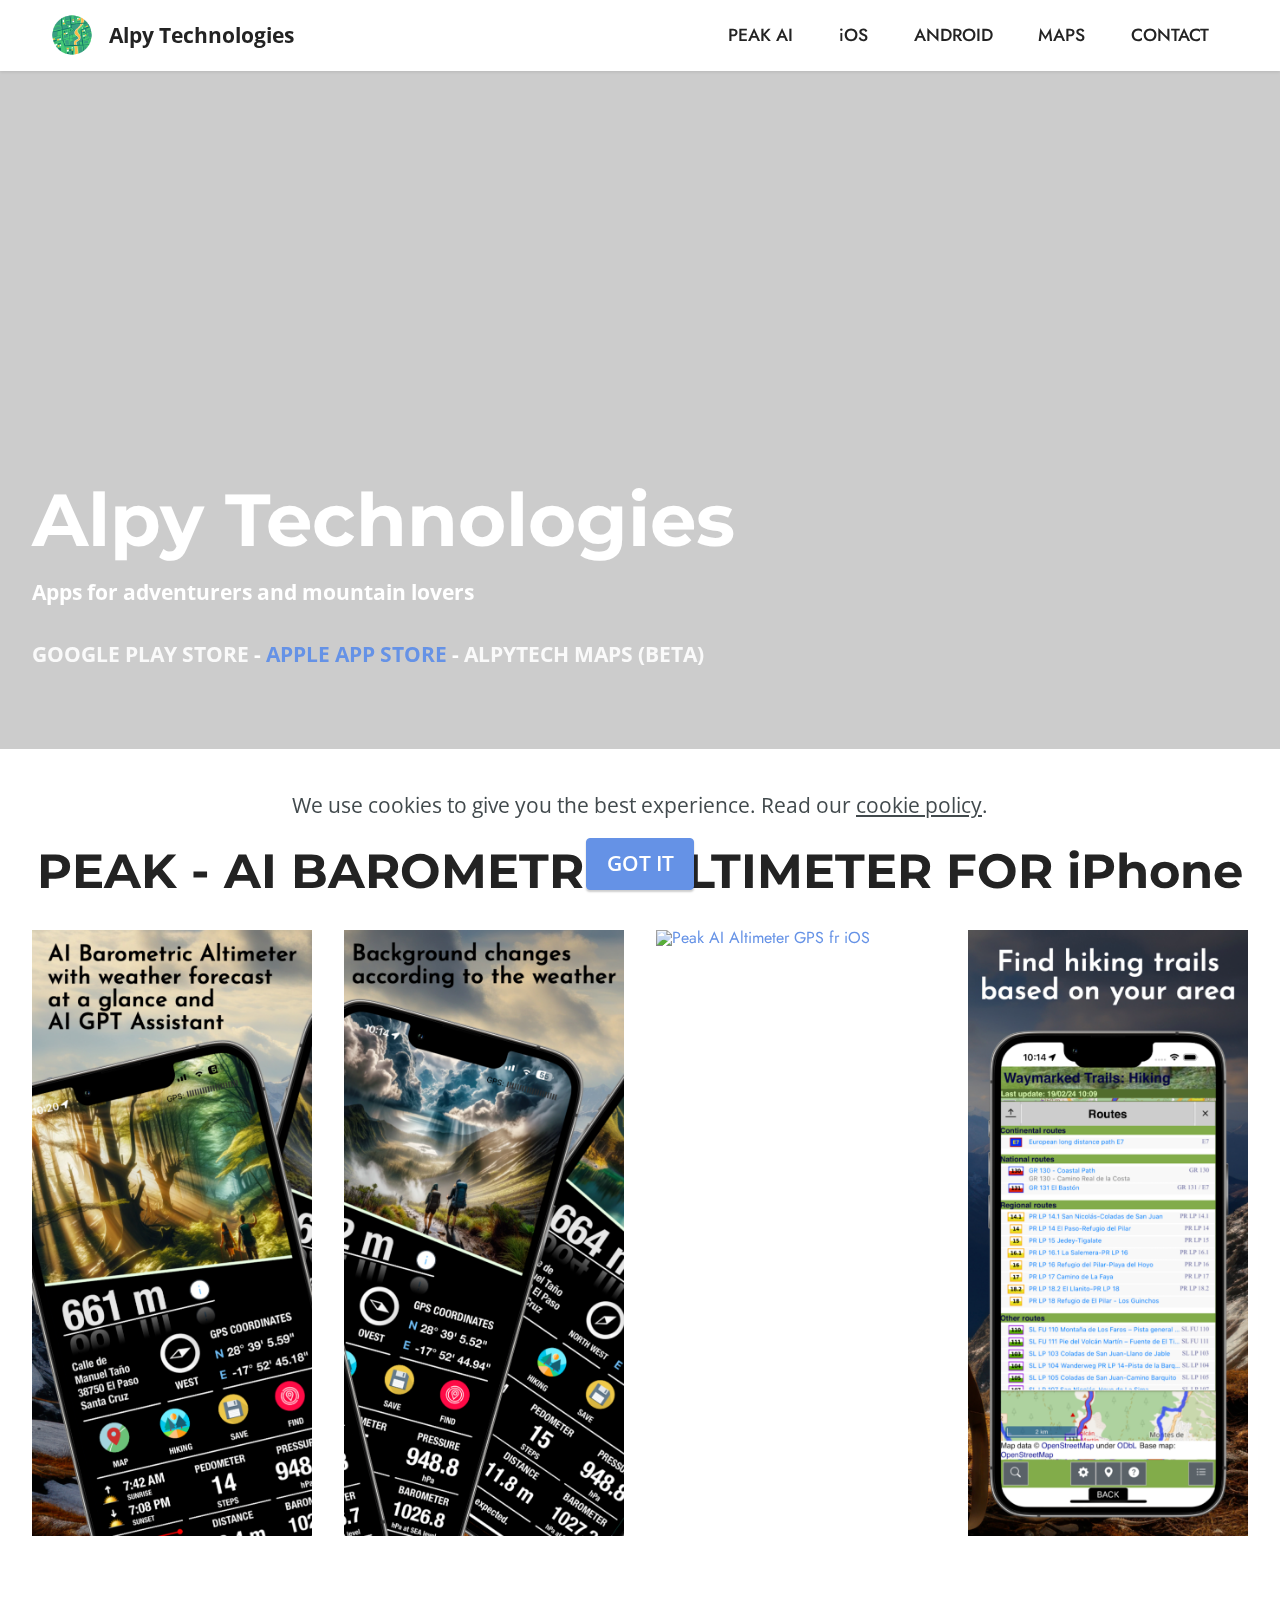
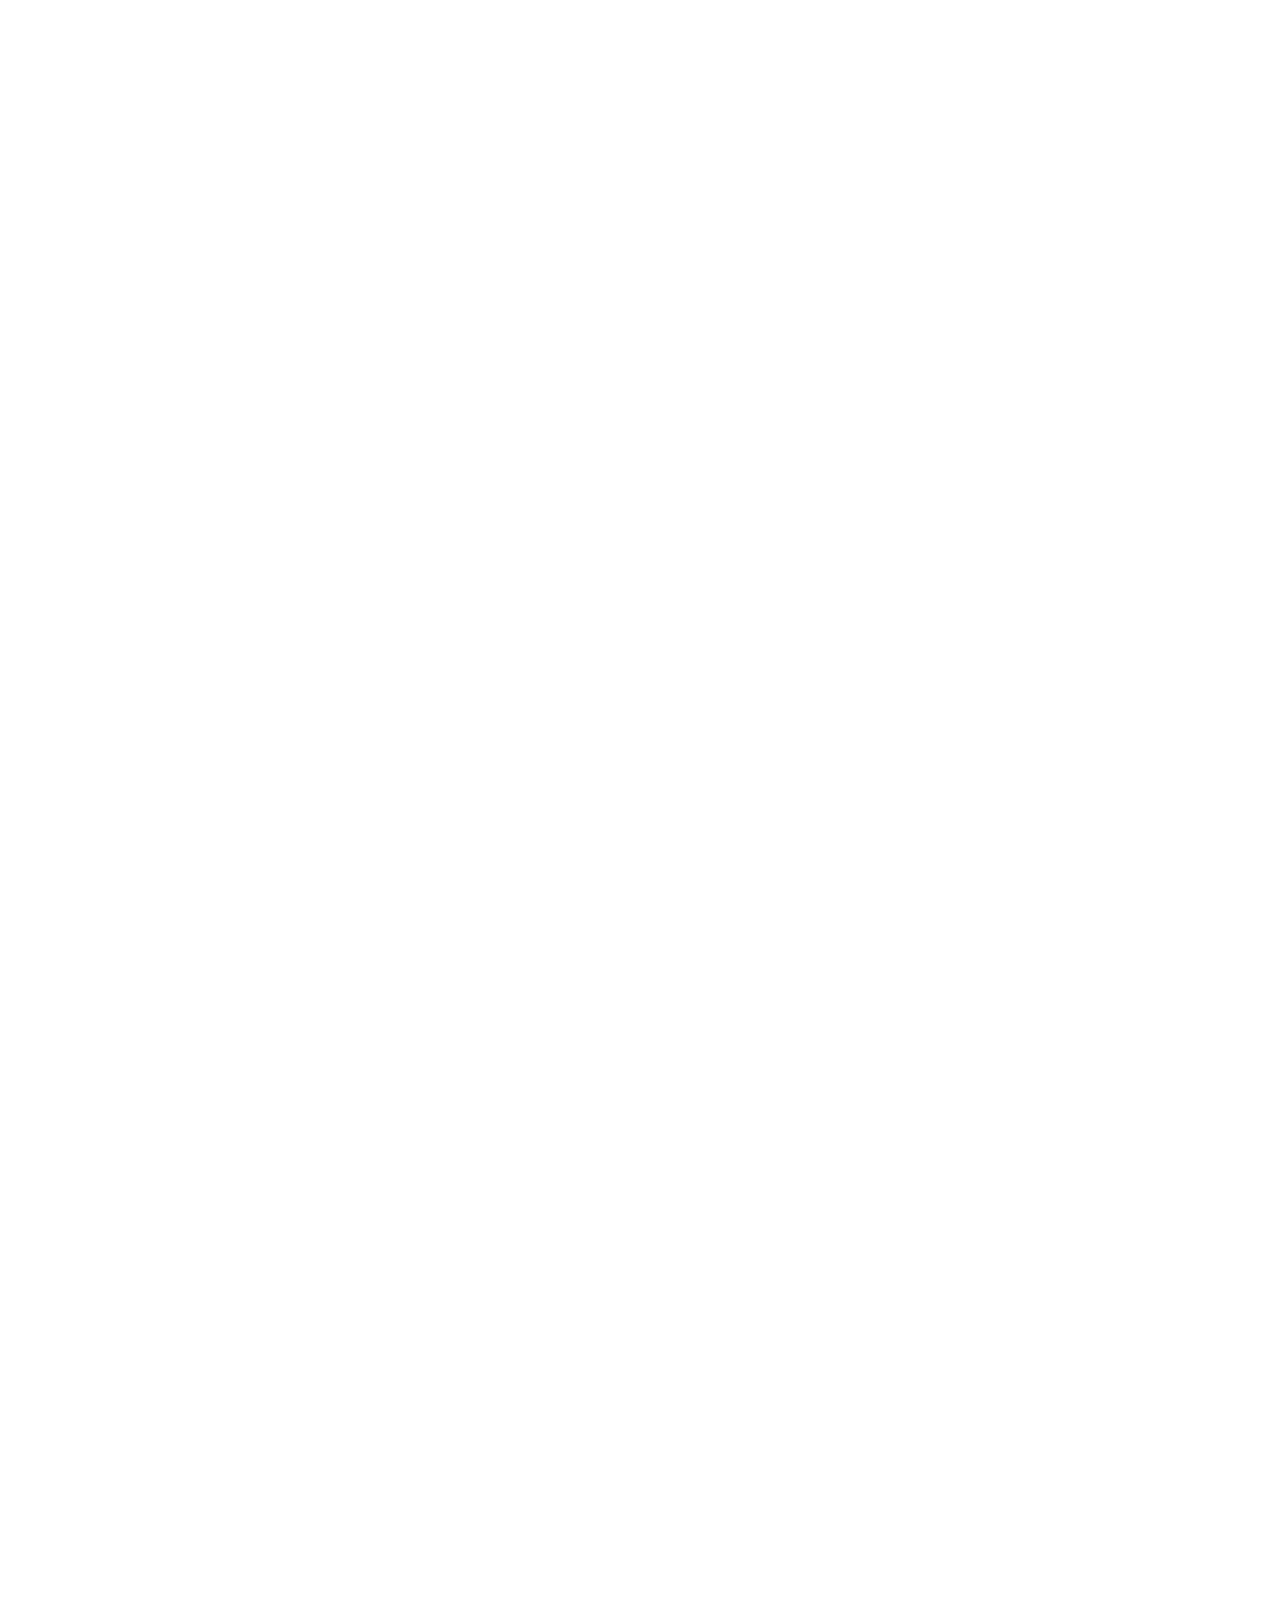
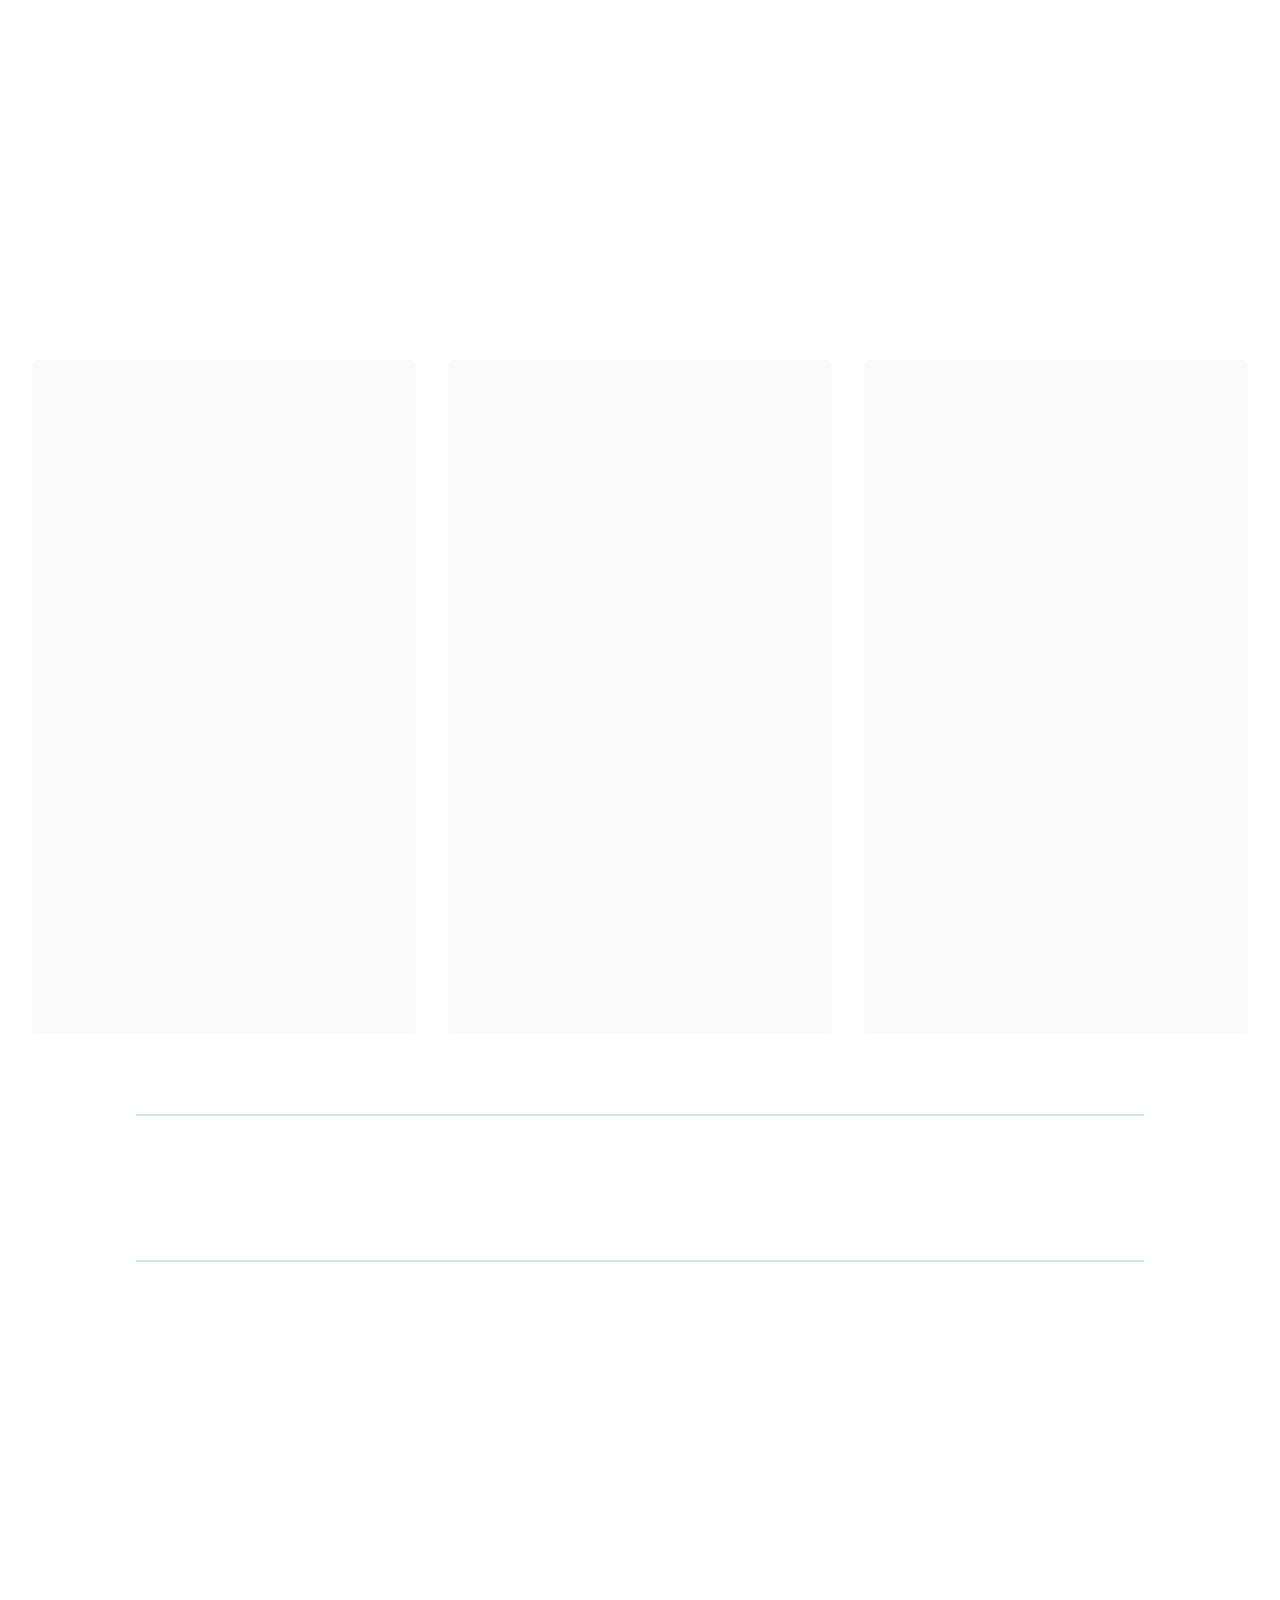
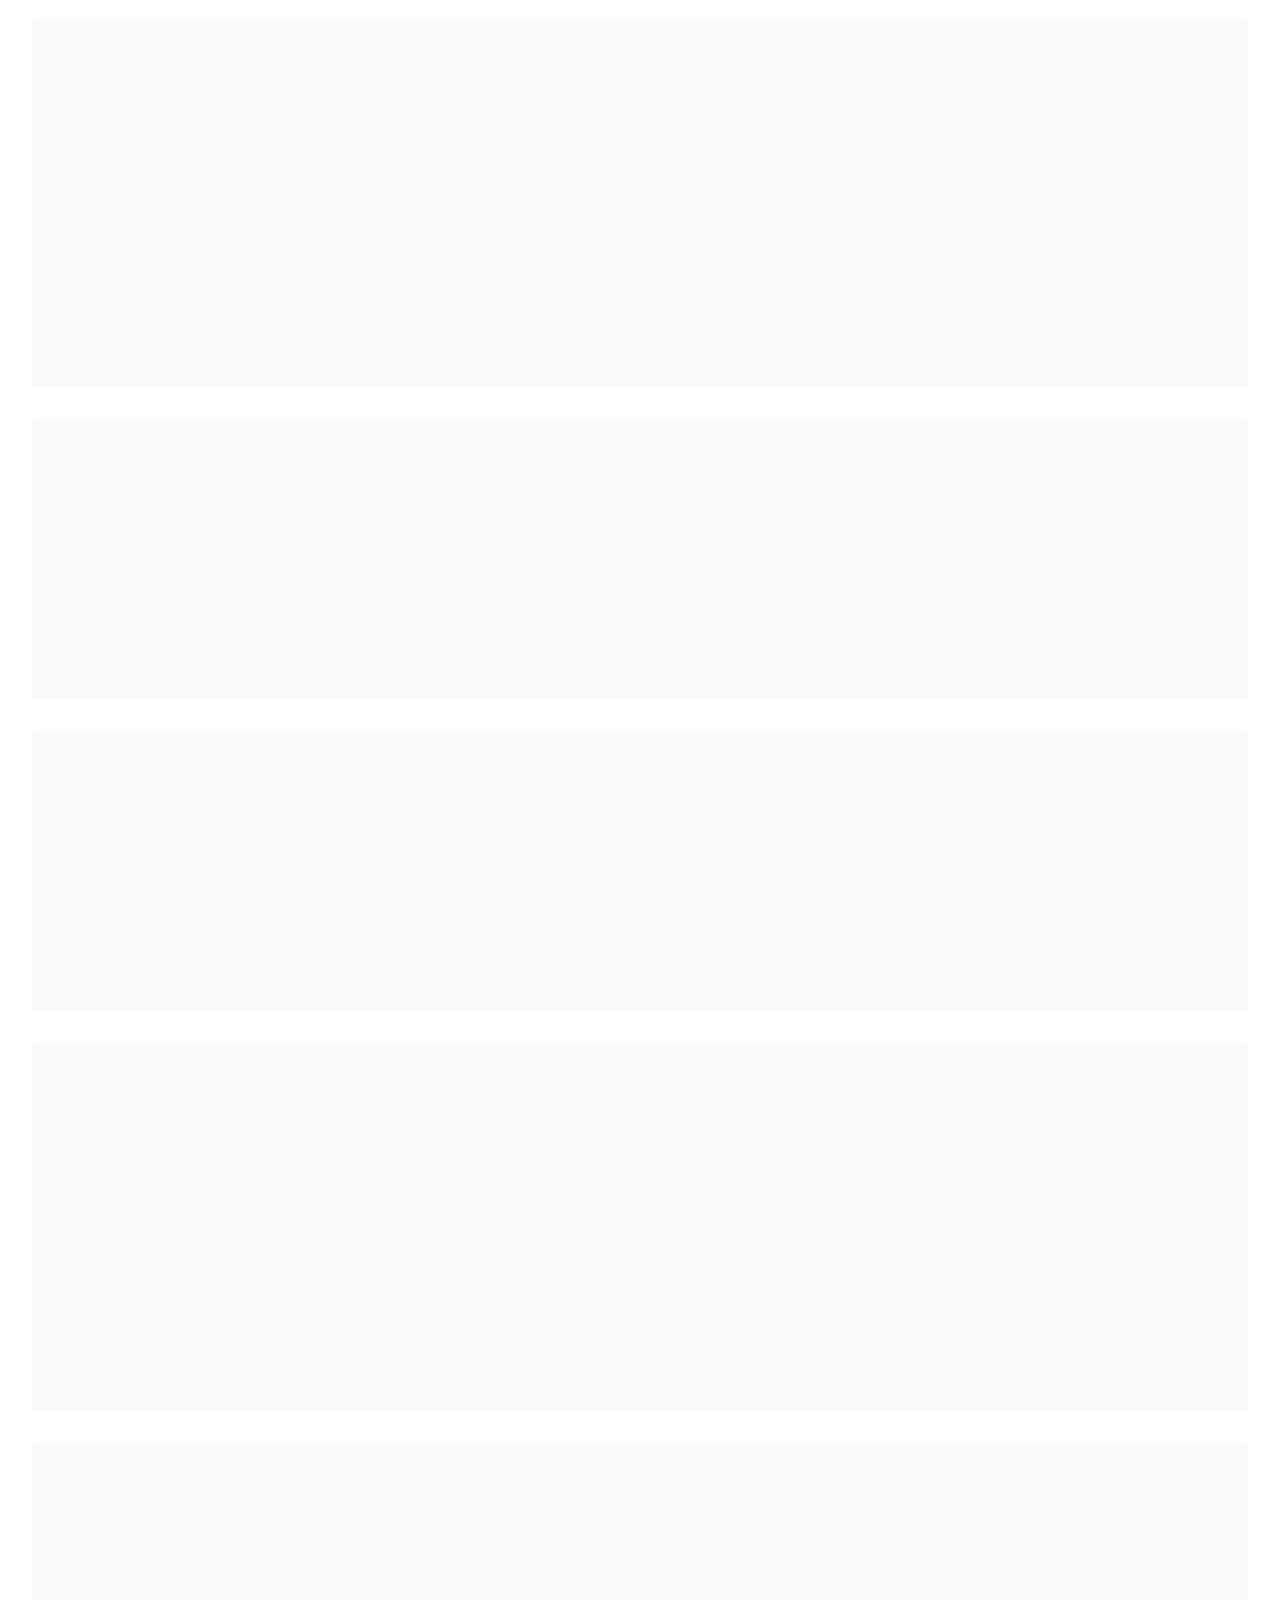
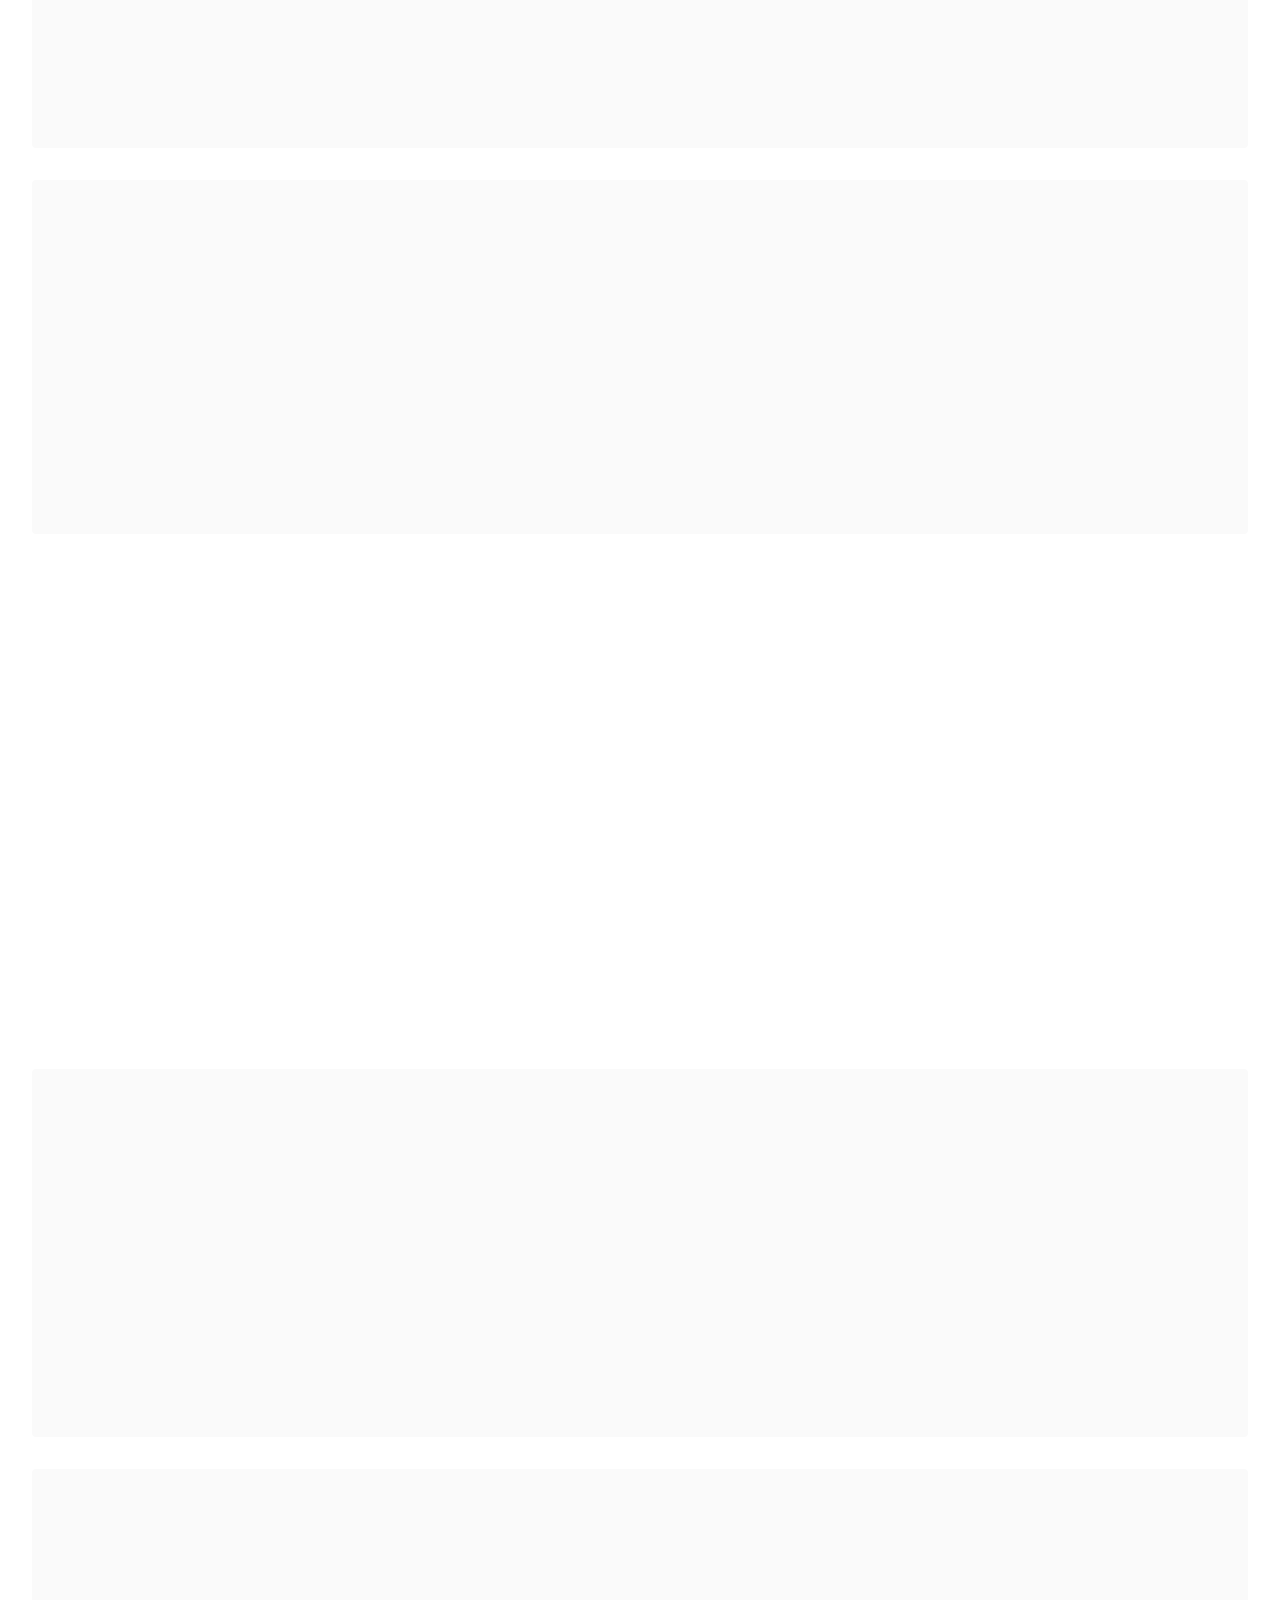
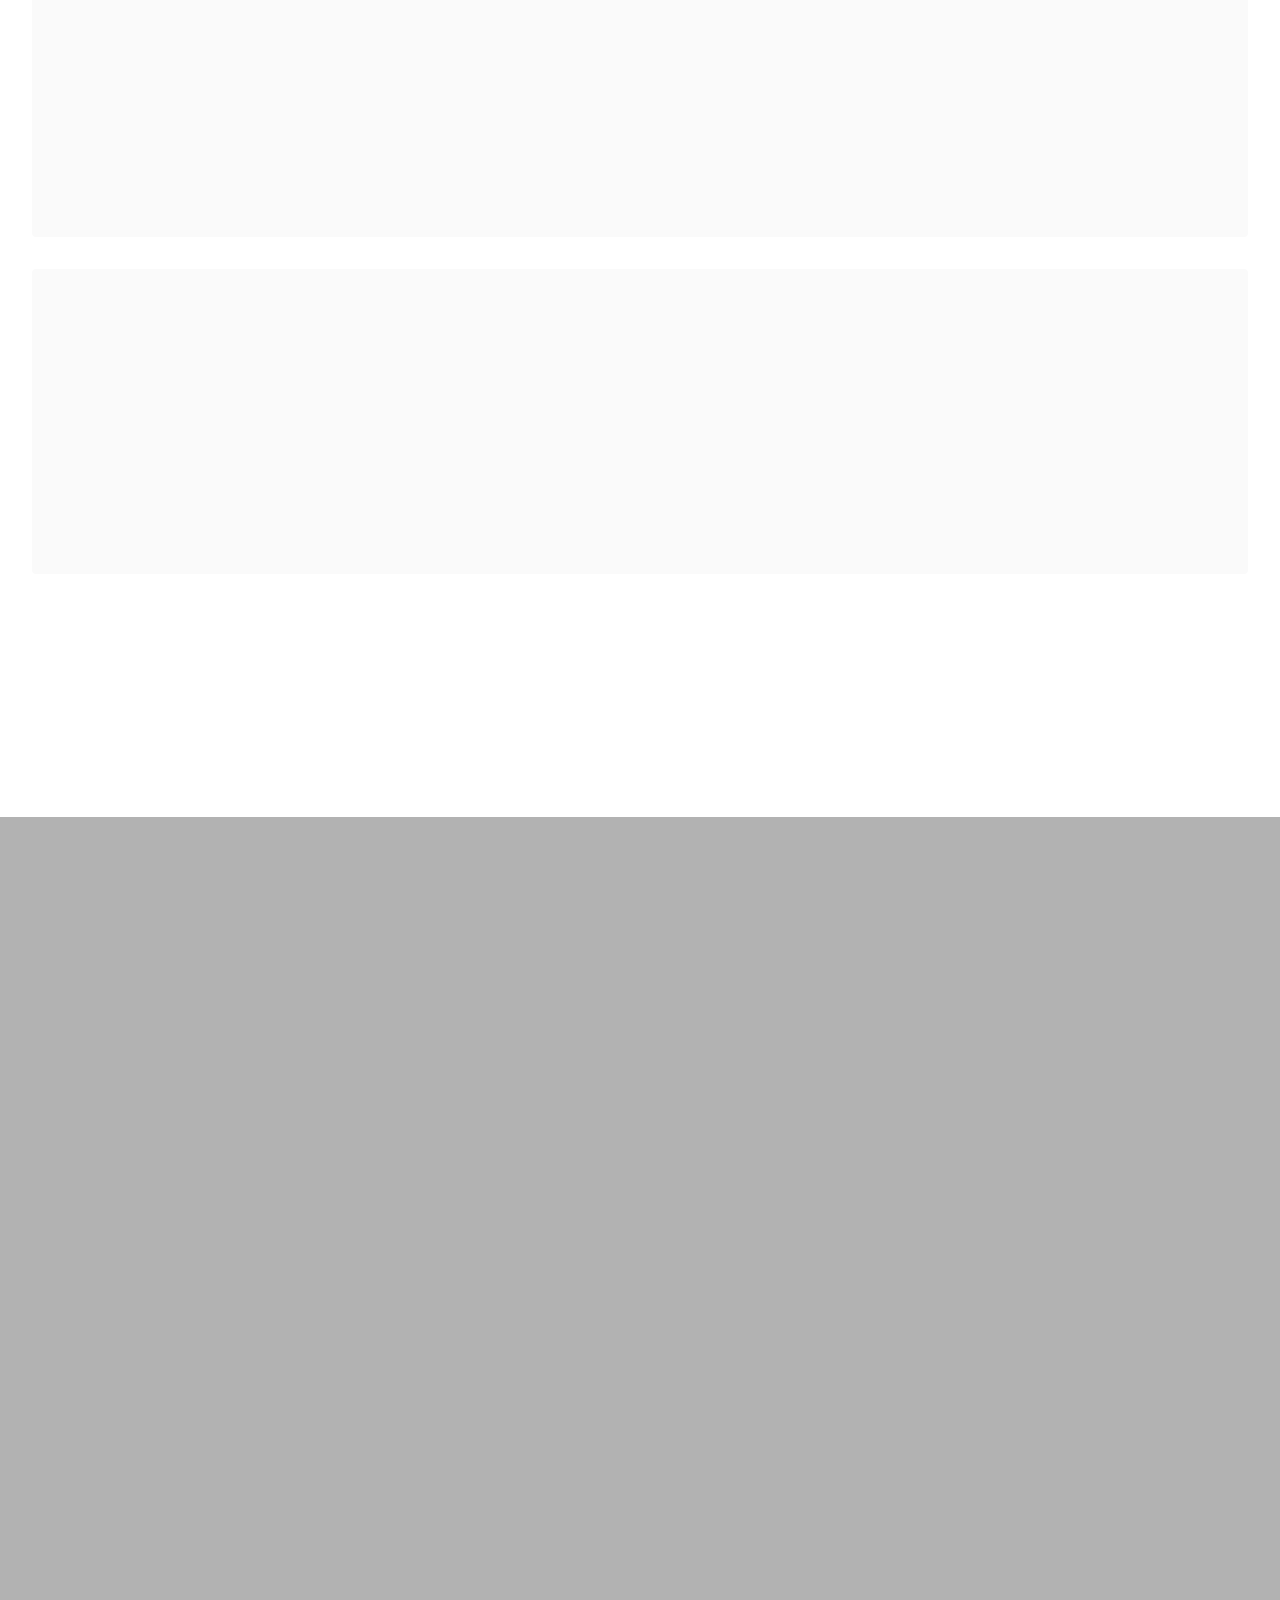
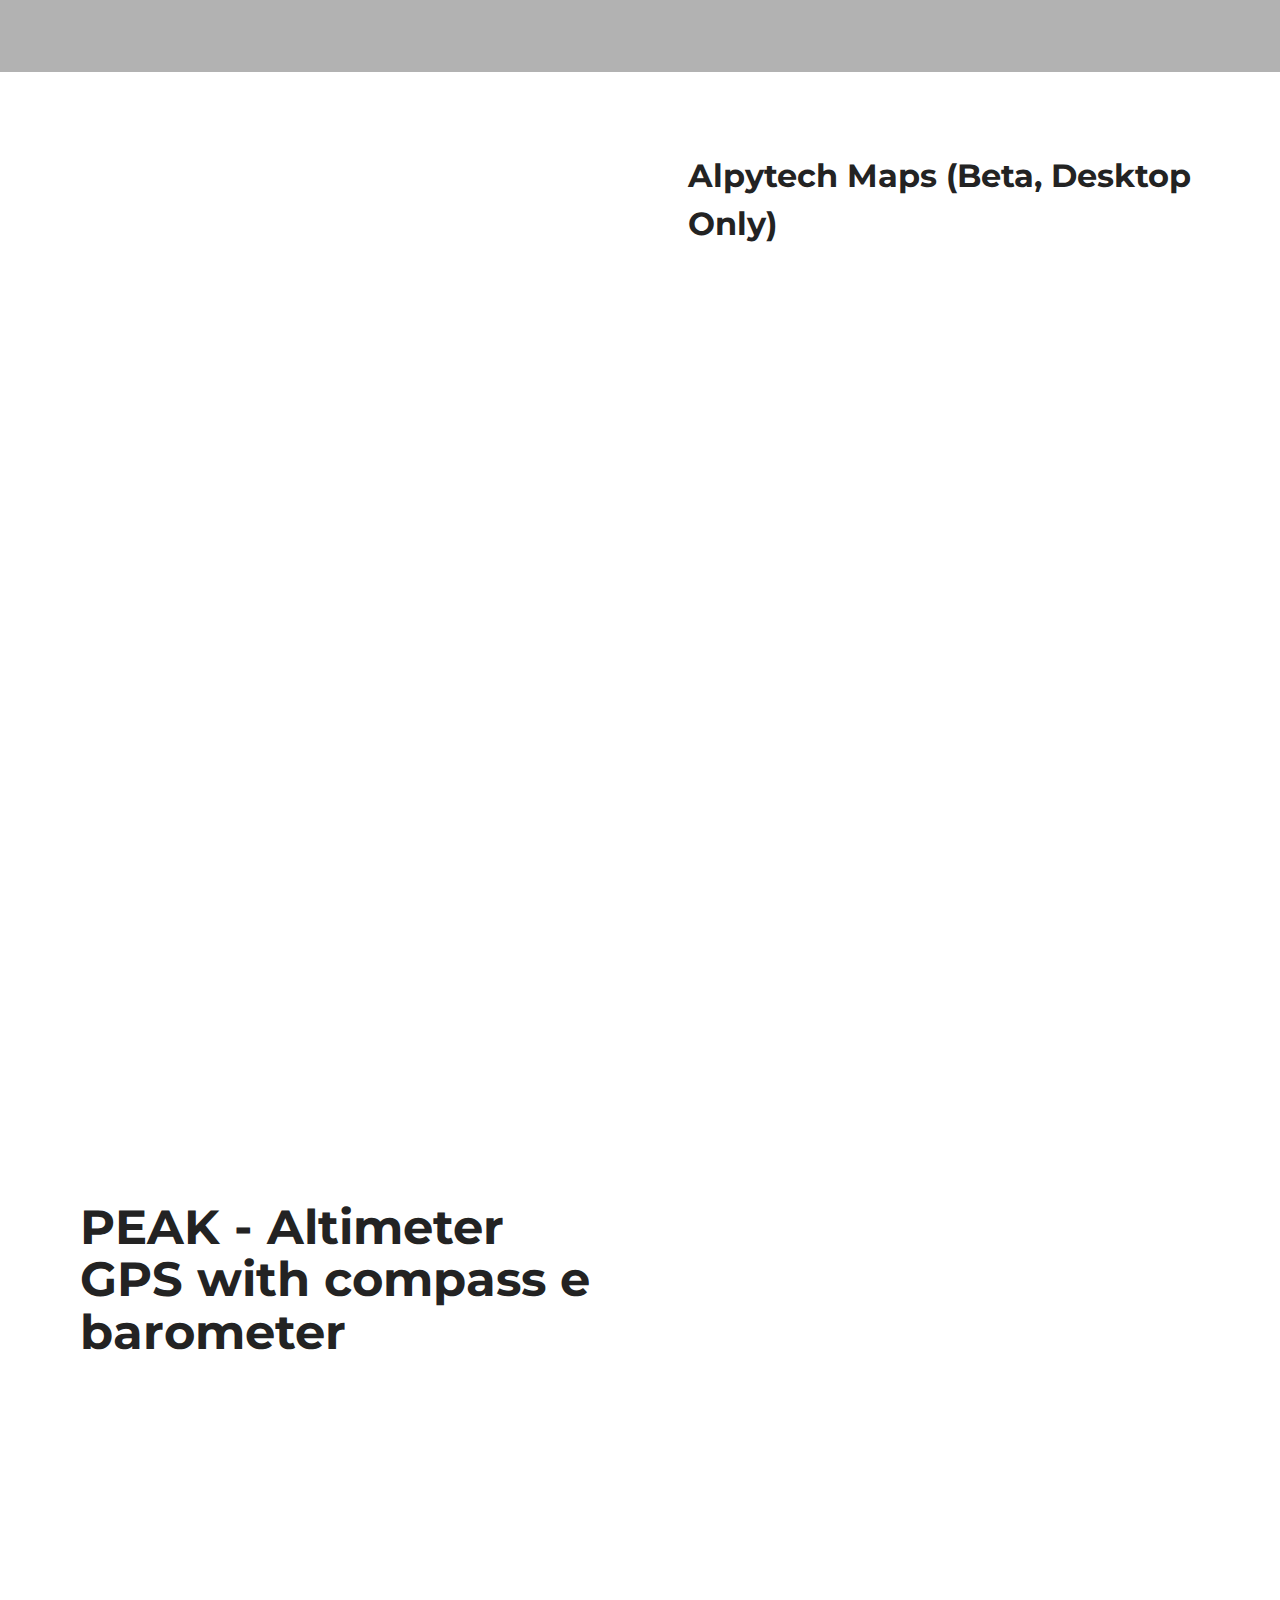
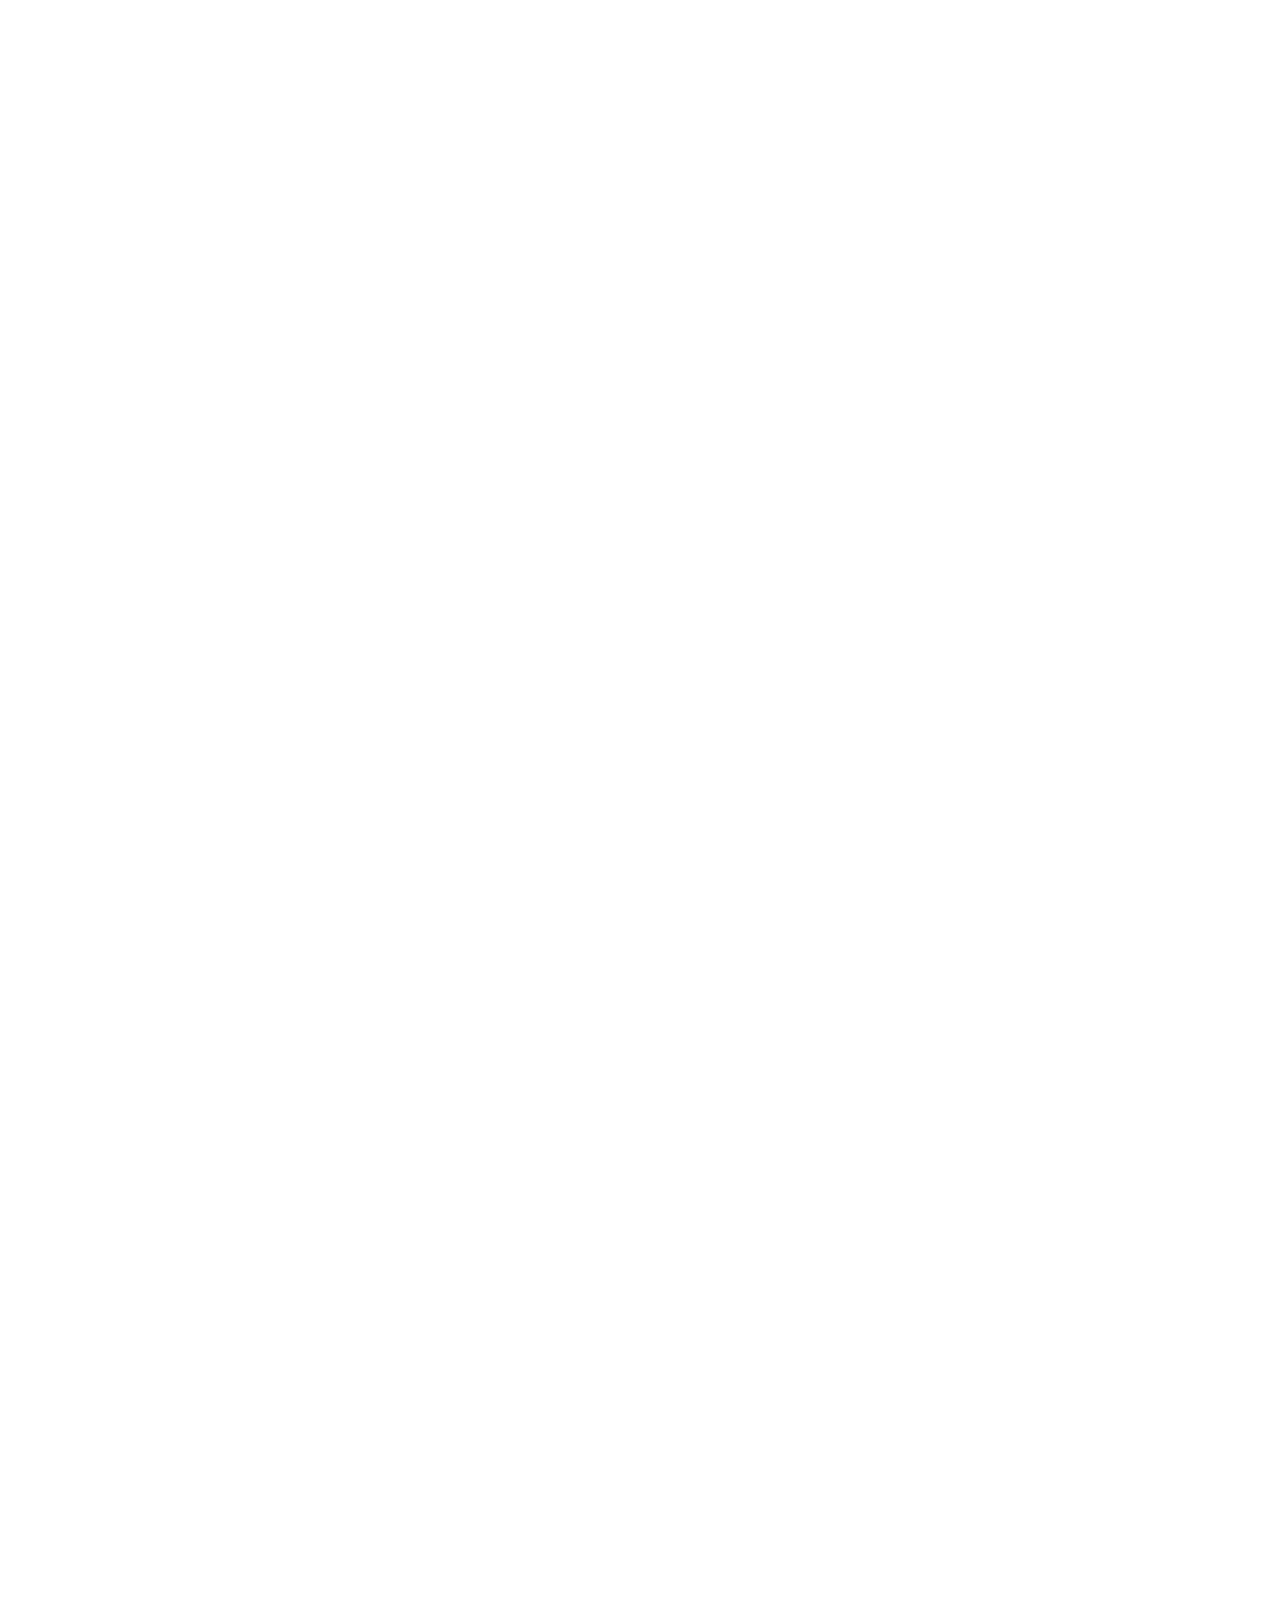
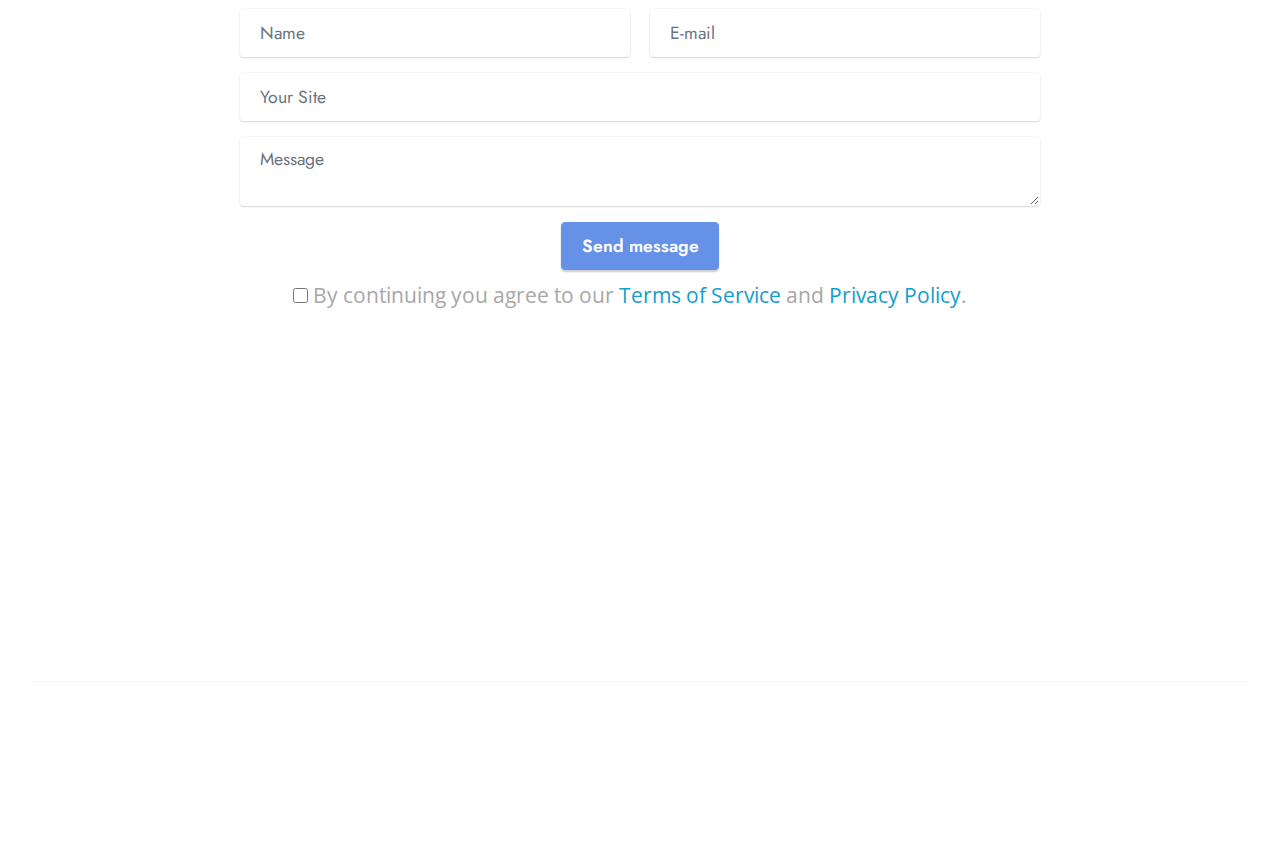
==== index.html @ ef84284f "first commit" ====
<!DOCTYPE html>
<html  >
<head>
  <!-- Site made with Mobirise Website Builder v5.9.6, https://mobirise.com -->
  <meta charset="UTF-8">
  <meta http-equiv="X-UA-Compatible" content="IE=edge">
  <meta name="generator" content="Mobirise v5.9.6, mobirise.com">
  <meta name="twitter:card" content="summary_large_image"/>
  <meta name="twitter:image:src" content="assets/images/index-meta.jpg">
  <meta property="og:image" content="assets/images/index-meta.jpg">
  <meta name="twitter:title" content="Alpy Technologies - App for trekking, adventure and mountain lovers">
  <meta name="viewport" content="width=device-width, initial-scale=1, minimum-scale=1">
  <link rel="shortcut icon" href="assets/images/mappeicona512-80x80.png" type="image/x-icon">
  <meta name="description" content="">
  
  
  <title>Alpy Technologies - App for trekking, adventure and mountain lovers</title>
  <link rel="stylesheet" href="assets/web/assets/mobirise-icons2/mobirise2.css">
  <link rel="stylesheet" href="assets/web/assets/mobirise-icons-bold/mobirise-icons-bold.css">
  <link rel="stylesheet" href="assets/bootstrap/css/bootstrap.min.css">
  <link rel="stylesheet" href="assets/bootstrap/css/bootstrap-grid.min.css">
  <link rel="stylesheet" href="assets/bootstrap/css/bootstrap-reboot.min.css">
  <link rel="stylesheet" href="assets/parallax/jarallax.css">
  <link rel="stylesheet" href="assets/web/assets/gdpr-plugin/gdpr-styles.css">
  <link rel="stylesheet" href="assets/animatecss/animate.css">
  <link rel="stylesheet" href="assets/dropdown/css/style.css">
  <link rel="stylesheet" href="assets/socicon/css/styles.css">
  <link rel="stylesheet" href="assets/theme/css/style.css">
  <link rel="preload" href="https://fonts.googleapis.com/css?family=Montserrat:100,200,300,400,500,600,700,800,900,100i,200i,300i,400i,500i,600i,700i,800i,900i&display=swap" as="style" onload="this.onload=null;this.rel='stylesheet'">
  <noscript><link rel="stylesheet" href="https://fonts.googleapis.com/css?family=Montserrat:100,200,300,400,500,600,700,800,900,100i,200i,300i,400i,500i,600i,700i,800i,900i&display=swap"></noscript>
  <link rel="preload" href="https://fonts.googleapis.com/css?family=Open+Sans:300,400,500,600,700,800,300i,400i,500i,600i,700i,800i&display=swap" as="style" onload="this.onload=null;this.rel='stylesheet'">
  <noscript><link rel="stylesheet" href="https://fonts.googleapis.com/css?family=Open+Sans:300,400,500,600,700,800,300i,400i,500i,600i,700i,800i&display=swap"></noscript>
  <link rel="preload" href="https://fonts.googleapis.com/css?family=Jost:100,200,300,400,500,600,700,800,900,100i,200i,300i,400i,500i,600i,700i,800i,900i&display=swap" as="style" onload="this.onload=null;this.rel='stylesheet'">
  <noscript><link rel="stylesheet" href="https://fonts.googleapis.com/css?family=Jost:100,200,300,400,500,600,700,800,900,100i,200i,300i,400i,500i,600i,700i,800i,900i&display=swap"></noscript>
  <link rel="preload" as="style" href="assets/mobirise/css/mbr-additional.css"><link rel="stylesheet" href="assets/mobirise/css/mbr-additional.css" type="text/css">

  
  
  
</head>
<body>
  
  <section data-bs-version="5.1" class="menu menu3 cid-tMqfQsbb7M" once="menu" id="menu3-4">
    
    <nav class="navbar navbar-dropdown navbar-fixed-top navbar-expand-lg">
        <div class="container-fluid">
            <div class="navbar-brand">
                <span class="navbar-logo">
                    <a href="index.html">
                        <img src="assets/images/mappeicona512-80x80.png" alt="Alpy Tech Android App" style="height: 3rem;">
                    </a>
                </span>
                <span class="navbar-caption-wrap"><a class="navbar-caption text-black text-primary display-7" href="index.html">Alpy Technologies</a></span>
            </div>
            <button class="navbar-toggler" type="button" data-toggle="collapse" data-bs-toggle="collapse" data-target="#navbarSupportedContent" data-bs-target="#navbarSupportedContent" aria-controls="navbarNavAltMarkup" aria-expanded="false" aria-label="Toggle navigation">
                <div class="hamburger">
                    <span></span>
                    <span></span>
                    <span></span>
                    <span></span>
                </div>
            </button>
            <div class="collapse navbar-collapse" id="navbarSupportedContent">
                <ul class="navbar-nav nav-dropdown nav-right" data-app-modern-menu="true"><li class="nav-item"><a class="nav-link link text-black text-primary display-4" href="https://apps.apple.com/it/app/peak-altimetro-gps-barometro/id6477742031" target="_blank">PEAK AI</a></li><li class="nav-item"><a class="nav-link link text-black text-primary display-4" href="index.html#features11-2">iOS</a></li>
                    <li class="nav-item"><a class="nav-link link text-black text-primary display-4" href="index.html#features17-7">ANDROID</a></li><li class="nav-item"><a class="nav-link link text-black text-primary display-4" href="index.html#features16-8">MAPS</a></li>
                    <li class="nav-item"><a class="nav-link link text-black text-primary display-4" href="index.html#form5-c">CONTACT</a>
                    </li></ul>
                
                
            </div>
        </div>
    </nav>
</section>

<section data-bs-version="5.1" class="header1 cid-tMqbUmcklx mbr-parallax-background" id="header1-0">

    

    
    <div class="mbr-overlay" style="opacity: 0.2; background-color: rgb(0, 0, 0);"></div>

    <div class="container-fluid">
        <div class="row">
            <div class="col-12 col-lg-8">
                <h1 class="mbr-section-title mbr-fonts-style mb-3 display-1"><strong><br></strong><br><strong><br></strong><br><strong>Alpy Technologies</strong><strong><br></strong></h1>
                
                <p class="mbr-text mbr-fonts-style display-7"><strong>Apps for adventurers and mountain lovers</strong><strong><br></strong><br><a href="https://play.google.com/store/apps/dev?id=5938177410099648623" class="text-white" target="_blank" style="font-weight: bold;">GOOGLE PLAY STORE</a>&nbsp;<strong>- <a href="https://apps.apple.com/us/developer/immaginet-srl/id545184631?see-all=i-phonei-pad-apps" class="text-primary" target="_blank"><b>APPLE APP STORE</b></a> -&nbsp;<a href="index.html#features17-7" class="text-white"><b>ALPYTECH MAPS (BETA)</b></a></strong><br><strong><br></strong><br></p>
                
            </div>
        </div>
    </div>
</section>

<section data-bs-version="5.1" class="gallery6 mbr-gallery cid-u62wSTpkCQ" id="gallery6-q">
    

    
    

    <div class="container-fluid">
        <div class="mbr-section-head">
            <h3 class="mbr-section-title mbr-fonts-style align-center m-0 display-2"><strong>PEAK - AI BAROMETRIC ALTIMETER FOR iPhone</strong></h3>
            
        </div>
        <div class="row mbr-gallery mt-4">
            <div class="col-12 col-md-6 col-lg-3 item gallery-image">
                <div class="item-wrapper" data-toggle="modal" data-bs-toggle="modal" data-target="#u62Dkanem9-modal" data-bs-target="#u62Dkanem9-modal">
                    <a href="https://apps.apple.com/it/app/peak-altimetro-gps-barometro/id6477742031" target="_blank"><img class="w-100" src="assets/images/image1.png" alt="Peak Altimeter GPS AI for iPhone" data-slide-to="0" data-bs-slide-to="0" data-target="#lb-u62Dkanem9" data-bs-target="#lb-u62Dkanem9"></a>
                    <div class="icon-wrapper">
                        <span class="mobi-mbri mobi-mbri-search mbr-iconfont mbr-iconfont-btn"></span>
                    </div>
                </div>
                
            </div>
            <div class="col-12 col-md-6 col-lg-3 item gallery-image">
                <div class="item-wrapper" data-toggle="modal" data-bs-toggle="modal" data-target="#u62Dkanem9-modal" data-bs-target="#u62Dkanem9-modal">
                    <a href="https://apps.apple.com/it/app/peak-altimetro-gps-barometro/id6477742031" target="_blank"><img class="w-100" src="assets/images/image2.png" alt="Peak GPS Altimeter for iPhone" data-slide-to="1" data-bs-slide-to="1" data-target="#lb-u62Dkanem9" data-bs-target="#lb-u62Dkanem9"></a>
                    <div class="icon-wrapper">
                        <span class="mobi-mbri mobi-mbri-search mbr-iconfont mbr-iconfont-btn"></span>
                    </div>
                </div>
                
            </div>
            <div class="col-12 col-md-6 col-lg-3 item gallery-image">
                <div class="item-wrapper" data-toggle="modal" data-bs-toggle="modal" data-target="#u62Dkanem9-modal" data-bs-target="#u62Dkanem9-modal">
                    <a href="https://apps.apple.com/it/app/peak-altimetro-gps-barometro/id6477742031" target="_blank"><img class="w-100" src="assets/images/image3.png" alt="Peak AI Altimeter GPS fr iOS" data-slide-to="2" data-bs-slide-to="2" data-target="#lb-u62Dkanem9" data-bs-target="#lb-u62Dkanem9"></a>
                    <div class="icon-wrapper">
                        <span class="mobi-mbri mobi-mbri-search mbr-iconfont mbr-iconfont-btn"></span>
                    </div>
                </div>
                
            </div>
            <div class="col-12 col-md-6 col-lg-3 item gallery-image">
                <div class="item-wrapper" data-toggle="modal" data-bs-toggle="modal" data-target="#u62Dkanem9-modal" data-bs-target="#u62Dkanem9-modal">
                    <a href="https://apps.apple.com/it/app/peak-altimetro-gps-barometro/id6477742031" target="_blank"><img class="w-100" src="assets/images/image5.png" alt="Peak GPS Altimeter for iOS" data-slide-to="3" data-bs-slide-to="3" data-target="#lb-u62Dkanem9" data-bs-target="#lb-u62Dkanem9"></a>
                    <div class="icon-wrapper">
                        <span class="mobi-mbri mobi-mbri-search mbr-iconfont mbr-iconfont-btn"></span>
                    </div>
                </div>
                
            </div>
        </div>

        <div class="modal mbr-slider" tabindex="-1" role="dialog" aria-hidden="true" id="u62Dkanem9-modal">
            <div class="modal-dialog" role="document">
                <div class="modal-content">
                    <div class="modal-body">
                        <div class="carousel slide" id="lb-u62Dkanem9" data-interval="5000" data-bs-interval="5000">
                            <div class="carousel-inner">
                                <div class="carousel-item active">
                                    <img class="d-block w-100" src="assets/images/image1.png" alt="Mobirise Website Builder">
                                </div>
                                <div class="carousel-item">
                                    <img class="d-block w-100" src="assets/images/image2.png" alt="Mobirise Website Builder">
                                </div>
                                <div class="carousel-item">
                                    <img class="d-block w-100" src="assets/images/image3.png" alt="Mobirise Website Builder">
                                </div>
                                <div class="carousel-item">
                                    <img class="d-block w-100" src="assets/images/image5.png" alt="Mobirise Website Builder">
                                </div>
                            </div>
                            <ol class="carousel-indicators">
                                <li data-slide-to="0" data-bs-slide-to="0" class="active" data-target="#lb-u62Dkanem9" data-bs-target="#lb-u62Dkanem9"></li>
                                <li data-slide-to="1" data-bs-slide-to="1" data-target="#lb-u62Dkanem9" data-bs-target="#lb-u62Dkanem9"></li>
                                <li data-slide-to="2" data-bs-slide-to="2" data-target="#lb-u62Dkanem9" data-bs-target="#lb-u62Dkanem9"></li>
                                <li data-slide-to="3" data-bs-slide-to="3" data-target="#lb-u62Dkanem9" data-bs-target="#lb-u62Dkanem9"></li>
                            </ol>
                            <a role="button" href="" class="close" data-dismiss="modal" data-bs-dismiss="modal" aria-label="Close">
                            </a>
                            <a class="carousel-control-prev carousel-control" role="button" data-slide="prev" data-bs-slide="prev" href="#lb-u62Dkanem9">
                                <span class="mobi-mbri mobi-mbri-arrow-prev" aria-hidden="true"></span>
                                <span class="sr-only visually-hidden">Previous</span>
                            </a>
                            <a class="carousel-control-next carousel-control" role="button" data-slide="next" data-bs-slide="next" href="#lb-u62Dkanem9">
                                <span class="mobi-mbri mobi-mbri-arrow-next" aria-hidden="true"></span>
                                <span class="sr-only visually-hidden">Next</span>
                            </a>
                        </div>
                    </div>
                </div>
            </div>
        </div>
    </div>
</section>

<section data-bs-version="5.1" class="content5 cid-u62Apo1E27" id="content5-s">
    
    <div class="container-fluid">
        <div class="row justify-content-center">
            <div class="col-md-12 col-lg-10">
                
                <h4 class="mbr-section-subtitle mbr-fonts-style mb-4 display-5"><strong>
                    The most advanced altimeter for iOS</strong></h4>
                <p class="mbr-text mbr-fonts-style display-7">Peak - the ultimate Altimeter GPS and Barometer app designed for hiking, trekking, and exploring nature. Gain precise, real-time insights into your elevation, atmospheric pressure, and geographical coordinates using your device's built-in sensors.<br><br>Unlock features such as accurate altitude readings in both meters and feet, real-time monitoring of atmospheric pressure changes, pinpoint location tracking with detailed longitude and latitude coordinates, integrated step counting for fitness tracking, visual weather updates based on barometric pressure readings, and customizable measurement units for a personalized experience.<br><br>With a user-friendly interface and reliable accuracy, Peak is your essential companion for understanding your surroundings and predicting weather changes during outdoor adventures. Download Peak today and elevate your outdoor experiences to new heights!</p>
            </div>
        </div>
    </div>
</section>

<section data-bs-version="5.1" class="content11 cid-u62xzqxXew" id="content11-r">
    
    <div class="container">
        <div class="row justify-content-center">
            <div class="col-md-12 col-lg-10">
                <div class="mbr-section-btn align-center"><a class="btn btn-black display-4" href="https://apps.apple.com/it/app/peak-altimetro-gps-barometro/id6477742031" target="_blank">DOWNLOAD ON THE APPLE APP STORE</a></div>
            </div>
        </div>
    </div>
</section>

<section data-bs-version="5.1" class="content4 cid-tMqdlmZT27" id="content4-1">
    

    
    
    <div class="container">
        <div class="row justify-content-center">
            <div class="title col-md-12 col-lg-12">
                <h3 class="mbr-section-title mbr-fonts-style align-center mb-4 display-2"><strong>Where Tech Meets Terrain: Alpy Tech's Innovations</strong></h3>
                <h4 class="mbr-section-subtitle align-center mbr-fonts-style mb-4 display-5">Apps for adventurers and mountain lovers. Privacy-conscious. Created with love, in an ecovillage that respects and cherishes nature.</h4>
                
            </div>
        </div>
    </div>
</section>

<section data-bs-version="5.1" class="content5 cid-tMqf37fmCk" id="content5-3">
    
    <div class="container-fluid">
        <div class="row justify-content-center">
            <div class="col-md-12 col-lg-10">
                
                
                <p class="mbr-text mbr-fonts-style display-7">Welcome to Alpy Technologies, the ultimate destination for mountain enthusiasts, climbers, trekking aficionados, and mountain bikers. We are a company dedicated to creating exceptional Android apps that elevate your outdoor experience.<br><br>Our apps are designed specifically for those who seek adventure, challenge, and a deep connection with nature. Among our flagship creations, you'll find the GPS Altitude Meter for Android, providing you with accuracy and reliable altitude detection during your escapades. Our Topos app offers detailed topographic maps to navigate safely through challenging terrains, while OSM opens the doors to open-source maps for Android based on OpenStreetMap, ensuring access to up-to-date and precise informations.<br><br>At Alpy Technologies, we pour our hearts into every creation, dedicating passion and commitment to every line of code. Our mission is to make your outdoor adventures more memorable and rewarding, providing innovative technological solutions that seamlessly blend with the mountain environment. Choose Alpy Technologies and take a step forward into unparalleled outdoor experiences.</p>
            </div>
        </div>
    </div>
</section>

<section data-bs-version="5.1" class="features3 cid-tMqrbppeBQ" id="features3-e">
    
    
    <div class="container-fluid">
        <div class="mbr-section-head">
            <h4 class="mbr-section-title mbr-fonts-style align-center mb-0 display-2"><strong>Where Nature Meet Innovation: </strong><br><strong>Alpy Tech Apps, Maps, and More!</strong></h4>
            <h5 class="mbr-section-subtitle mbr-fonts-style align-center mb-0 mt-2 display-5">From Peaks to Pixels: Alpy Technologies Unleashes Mountain Magic in Every App, Map, and API!</h5>
        </div>
        <div class="row mt-4">
            <div class="item features-image сol-12 col-md-6 col-lg-4">
                <div class="item-wrapper">
                    <div class="item-img">
                        <img src="assets/images/2.app-trekking-per-android-gratis-2-900x482.jpeg" alt="Mobirise Website Builder">
                    </div>
                    <div class="item-content">
                        <h5 class="item-title mbr-fonts-style display-7"><strong>iOS Apps for mountain lovers and adventure enthusiasts</strong></h5>
                        
                        <p class="mbr-text mbr-fonts-style mt-3 display-7">"Elevate Your Adventures with Alpy Tech Apps: Where Technology Meets the Mountains!</p>
                    </div>
                    <div class="mbr-section-btn item-footer mt-2"><a href="https://apps.apple.com/us/developer/immaginet-srl/id545184631?see-all=i-phonei-pad-apps" class="btn item-btn btn-success display-7" target="_blank">APPLE APP STORE</a></div>
                </div>
            </div>
            <div class="item features-image сol-12 col-md-6 col-lg-4">
                <div class="item-wrapper">
                    <div class="item-img">
                        <img src="assets/images/cattura-da-2023-08-09-21.49.32-737x415.png" alt="Mobirise Website Builder">
                    </div>
                    <div class="item-content">
                        <h5 class="item-title mbr-fonts-style display-7"><strong>Android Apps for mountain lovers and adventure enthusiasts</strong></h5>
                        
                        <p class="mbr-text mbr-fonts-style mt-3 display-7">Navigating the Outdoors, Empowered by Open Source: Unveil the World with Alpy Tech Maps!</p>
                    </div>
                    <div class="mbr-section-btn item-footer mt-2"><a href="https://maps.alpytechnologies.com" class="btn item-btn btn-success display-7" target="_blank">&nbsp;GOOGLE PLAY STORE</a></div>
                </div>
            </div>
            <div class="item features-image сol-12 col-md-6 col-lg-4">
                <div class="item-wrapper">
                    <div class="item-img">
                        <img src="assets/images/frame-14-737x553.png" alt="Mobirise Website Builder">
                    </div>
                    <div class="item-content">
                        <h5 class="item-title mbr-fonts-style display-7"><strong>Alpytech Maps</strong></h5>
                        
                        <p class="mbr-text mbr-fonts-style mt-3 display-7">Empowering Innovation: Unleash Possibilities with Alpy Tech Developer Hub<br></p>
                    </div>
                    <div class="mbr-section-btn item-footer mt-2"><a href="https://maps.alpytechnologies.com" class="btn item-btn btn-success display-7" target="_blank">ALPYTECH MAPS (Beta)</a></div>
                </div>
            </div>
        </div>
    </div>
</section>

<section data-bs-version="5.1" class="content6 cid-tMt1qe3F6m" id="content6-h">
    
    <div class="container-fluid">
        <div class="row justify-content-center">
            <div class="col-md-12 col-lg-10">
                <hr class="line">
                <p class="mbr-text align-center mbr-fonts-style my-4 display-5"><em>At Alpy Technologies, we pour our hearts into every creation, </em><br><em>dedicating passion and commitment to every line of code.&nbsp;</em></p>
                <hr class="line">
            </div>
        </div>
    </div>
</section>

<section data-bs-version="5.1" class="features10 cid-tMqdOA7Cpi" id="features11-2">
    <!---->
    

    
    
    <div class="container-fluid">
        <div class="title">
            <h3 class="mbr-section-title mbr-fonts-style mb-4 display-2">
                <strong>Alpy Technologies Android Apps</strong></h3>
            <h4 class="mbr-section-subtitle mbr-fonts-style mb-3 display-5">Our apps are meticulously designed with the adventurous spirit in mind, offering functionality, reliability, and a seamless connection with nature.&nbsp;<br><br></h4>
        </div>
        <div class="card">
            <div class="card-wrapper">
                <div class="row align-items-center">
                    <div class="col-12 col-md-3">
                        <div class="image-wrapper">
                            <img src="assets/images/mappeicona.png" alt="Mobirise Website Builder" title="">
                        </div>
                    </div>
                    <div class="col-12 col-md">
                        <div class="card-box">
                            <div class="row">
                                <div class="col-12 col-lg-10">
                                    <div class="top-line">
                                        <h4 class="card-title mbr-fonts-style display-5"><a href="https://play.google.com/store/apps/details?id=app.immaginetdev.openmaps" class="text-primary" target="_blank"><strong>OSM - Open Source Maps</strong></a></h4>
                                        <p class="cost mbr-fonts-style display-5"></p>
                                    </div>
                                </div>
                                <div class="col-12 col-lg-10">
                                    <div class="bottom-line">
                                        <p class="mbr-text mbr-fonts-style m-0 display-7">
                                            OSM - Open Street Maps &amp; GPS is an incredibly versatile and valuable application that provides users with the opportunity to access and interact with a wide range of maps from the renowned source, OpenStreetMap. This app goes well beyond the mere display of standard maps, as it offers users a comprehensive and engaging mapping experience.&nbsp;A fundamental feature of OSM - Open Source Map is its quick switching capability between different maps. Users can seamlessly transition from one map to another, enabling seamless exploration and optimized access to geographical information. (DOWNLOAD FREE)</p>
                                    </div>
                                </div>
                            </div>
                        </div>
                    </div>
                </div>
            </div>
        </div>
        <div class="card">
            <div class="card-wrapper">
                <div class="row align-items-center">
                    <div class="col-12 col-md-3">
                        <div class="image-wrapper">
                            <img src="assets/images/satlyicona512.png" alt="Mobirise Website Builder" title="">
                        </div>
                    </div>
                    <div class="col-12 col-md">
                        <div class="card-box">
                            <div class="row">
                                <div class="col-12 col-lg-10">
                                    <div class="top-line">
                                        <h4 class="card-title mbr-fonts-style display-5"><a href="https://play.google.com/store/apps/details?id=com.immaginetdev.satly" class="text-primary" target="_blank"><strong>Satly - GPS GLONASS info and diagnostic</strong></a></h4>
                                        <p class="cost mbr-fonts-style display-5"></p>
                                    </div>
                                </div>
                                <div class="col-12 col-lg-10">
                                    <div class="bottom-line">
                                        <p class="mbr-text mbr-fonts-style m-0 display-7">
                                            Satly - the essential app for testing and understanding the real-time performance of your GPS/GNSS system! A must-have tool for platform engineers, developers, and advanced users, Satly provides you with detailed information about satellites visible to your device.&nbsp;(DOWNLOAD FREE)</p>
                                    </div>
                                </div>
                            </div>
                        </div>
                    </div>
                </div>
            </div>
        </div>
        <div class="card">
            <div class="card-wrapper">
                <div class="row align-items-center">
                    <div class="col-12 col-md-3">
                        <div class="image-wrapper">
                            <img src="assets/images/sportly-sport-tracker-icona2.png" alt="Mobirise Website Builder" title="">
                        </div>
                    </div>
                    <div class="col-12 col-md">
                        <div class="card-box">
                            <div class="row">
                                <div class="col-12 col-lg-10">
                                    <div class="top-line">
                                        <h4 class="card-title mbr-fonts-style display-5"><a href="https://play.google.com/store/apps/details?id=com.alpytechnologies.sporttracker" class="text-primary" target="_blank"><strong>Sportly - privacy guard sport tracker</strong></a></h4>
                                        <p class="cost mbr-fonts-style display-5"></p>
                                    </div>
                                </div>
                                <div class="col-12 col-lg-10">
                                    <div class="bottom-line">
                                        <p class="mbr-text mbr-fonts-style m-0 display-7">Sportly - the GPS sport tracker that respects your privacy. Elevate your passion for sports and adventure with Sportly, your loyal companion for outdoor activities that values your privacy. Whether you're an avid runner, an enthusiastic cyclist, or simply love walking in nature, Sportly is here to enrich your experience.&nbsp;(DOWNLOAD FREE)<br></p>
                                    </div>
                                </div>
                            </div>
                        </div>
                    </div>
                </div>
            </div>
        </div>
        <div class="card">
            <div class="card-wrapper">
                <div class="row align-items-center">
                    <div class="col-12 col-md-3">
                        <div class="image-wrapper">
                            <img src="assets/images/toposicona.png" alt="Mobirise Website Builder" title="">
                        </div>
                    </div>
                    <div class="col-12 col-md">
                        <div class="card-box">
                            <div class="row">
                                <div class="col-12 col-lg-10">
                                    <div class="top-line">
                                        <h4 class="card-title mbr-fonts-style display-5"><a href="https://play.google.com/store/apps/details?id=com.immaginetdev.topos" class="text-secondary" target="_blank"><strong>Topos - Tophographic Maps</strong></a></h4>
                                        <p class="cost mbr-fonts-style display-5"></p>
                                    </div>
                                </div>
                                <div class="col-12 col-lg-10">
                                    <div class="bottom-line">
                                        <p class="mbr-text mbr-fonts-style m-0 display-7">Explore our planet in an entirely new way through the extraordinary precision of Topos - topographic maps, your ultimate guide to navigating rugged terrain. Dive into highly accurate topographic maps that unveil every single detail of the landscape, from the curves of elevations to varying altitudes. Whether you're a passionate hiker in search of new destinations, an outdoor adventure enthusiast, or an explorer seeking ever more exhilarating challenges, Topos - Topographic Map is your indispensable ally, providing essential tools to navigate with total safety and awareness.&nbsp;(DOWNLOAD FREE)</p>
                                    </div>
                                </div>
                            </div>
                        </div>
                    </div>
                </div>
            </div>
        </div>
        <div class="card">
            <div class="card-wrapper">
                <div class="row align-items-center">
                    <div class="col-12 col-md-3">
                        <div class="image-wrapper">
                            <img src="assets/images/altimetroicona.png" alt="Altimeter GPS and Compass Android" title="">
                        </div>
                    </div>
                    <div class="col-12 col-md">
                        <div class="card-box">
                            <div class="row">
                                <div class="col-12 col-lg-10">
                                    <div class="top-line">
                                        <h4 class="card-title mbr-fonts-style display-5"><a href="https://play.google.com/store/apps/details?id=com.andreapiani.trail_sense" class="text-secondary" target="_blank"><strong>Altimeter GPS and Compass Offline</strong></a></h4>
                                        <p class="cost mbr-fonts-style display-5"></p>
                                    </div>
                                </div>
                                <div class="col-12 col-lg-10">
                                    <div class="bottom-line">
                                        <p class="mbr-text mbr-fonts-style m-0 display-7">
                                            Explore the world worry-free with GPS Altimeter, the app that works completely offline and respects your privacy. With powerful sensors, enjoy precise and reliable navigation without the need for an internet connection. Record your location, track your routes, and backtrack safely. Stay prepared for sudden weather changes with offline weather forecasts. Protect your personal data as GPS Altimeter never shares your location information.&nbsp;(DOWNLOAD FREE)</p>
                                    </div>
                                </div>
                            </div>
                        </div>
                    </div>
                </div>
            </div>
        </div>
        <div class="card">
            <div class="card-wrapper">
                <div class="row align-items-center">
                    <div class="col-12 col-md-3">
                        <div class="image-wrapper">
                            <img src="assets/images/altimetroicona.png" alt="Mobirise Website Builder" title="">
                        </div>
                    </div>
                    <div class="col-12 col-md">
                        <div class="card-box">
                            <div class="row">
                                <div class="col-12 col-lg-10">
                                    <div class="top-line">
                                        <h4 class="card-title mbr-fonts-style display-5"><a href="https://play.google.com/store/apps/details?id=com.andreapiani.trail_sensepro" class="text-secondary" target="_blank"><strong>Altimeter GPS and Compass Offline PRO</strong></a></h4>
                                        <p class="cost mbr-fonts-style display-5"></p>
                                    </div>
                                </div>
                                <div class="col-12 col-lg-10">
                                    <div class="bottom-line">
                                        <p class="mbr-text mbr-fonts-style m-0 display-7">
                                            Explore the world worry-free with GPS Altimeter, the app that works completely offline and respects your privacy. With powerful sensors, enjoy precise and reliable navigation without the need for an internet connection. Record your location, track your routes, and backtrack safely. Stay prepared for sudden weather changes with offline weather forecasts. Protect your personal data as GPS Altimeter never shares your location information. No ADS. Please, support us.&nbsp;(DOWNLOAD FREE)</p>
                                    </div>
                                </div>
                            </div>
                        </div>
                    </div>
                </div>
            </div>
        </div>
    </div>
</section>

<section data-bs-version="5.1" class="content11 cid-tMqxm6WboM" id="content11-g">
    
    <div class="container">
        <div class="row justify-content-center">
            <div class="col-md-12 col-lg-10">
                <div class="mbr-section-btn align-center"><a class="btn btn-black display-4" href="https://play.google.com/store/apps/dev?id=5938177410099648623" target="_blank"><span class="socicon socicon-appstore mbr-iconfont mbr-iconfont-btn"></span>GOOGLE PLAY STORE&nbsp;</a></div>
            </div>
        </div>
    </div>
</section>

<section data-bs-version="5.1" class="features10 cid-u1ZSEab4Um" id="features11-o">
    <!---->
    

    
    
    <div class="container-fluid">
        <div class="title">
            <h3 class="mbr-section-title mbr-fonts-style mb-4 display-2">
                <strong>Alpy Technologies iOS Apps</strong></h3>
            <h4 class="mbr-section-subtitle mbr-fonts-style mb-3 display-5">Our apps are meticulously designed for iPhone and iPad with the adventurous spirit in mind, offering functionality, reliability, and a seamless connection with nature.&nbsp;<br><br></h4>
        </div>
        <div class="card">
            <div class="card-wrapper">
                <div class="row align-items-center">
                    <div class="col-12 col-md-3">
                        <div class="image-wrapper">
                            <img src="assets/images/toposicona.png" alt="Mobirise Website Builder" title="">
                        </div>
                    </div>
                    <div class="col-12 col-md">
                        <div class="card-box">
                            <div class="row">
                                <div class="col-12 col-lg-10">
                                    <div class="top-line">
                                        <h4 class="card-title mbr-fonts-style display-5"><a href="https://apps.apple.com/us/app/openmaps-open-source-maps/id1035361157" class="text-primary" target="_blank"><strong>OpenMaps - Open Source Maps</strong></a>&nbsp;Free</h4>
                                        <p class="cost mbr-fonts-style display-5"></p>
                                    </div>
                                </div>
                                <div class="col-12 col-lg-10">
                                    <div class="bottom-line">
                                        <p class="mbr-text mbr-fonts-style m-0 display-7">
                                            OSM - Open Street Maps &amp; GPS is an incredibly versatile and valuable application that provides users with the opportunity to access and interact with a wide range of maps from the renowned source, OpenStreetMap. This app goes well beyond the mere display of standard maps, as it offers users a comprehensive and engaging mapping experience.&nbsp;A fundamental feature of OSM - Open Source Map is its quick switching capability between different maps. Users can seamlessly transition from one map to another, enabling seamless exploration and optimized access to geographical information. (DOWNLOAD FREE)</p>
                                    </div>
                                </div>
                            </div>
                        </div>
                    </div>
                </div>
            </div>
        </div>
        <div class="card">
            <div class="card-wrapper">
                <div class="row align-items-center">
                    <div class="col-12 col-md-3">
                        <div class="image-wrapper">
                            <img src="assets/images/toposicona.png" alt="Mobirise Website Builder" title="">
                        </div>
                    </div>
                    <div class="col-12 col-md">
                        <div class="card-box">
                            <div class="row">
                                <div class="col-12 col-lg-10">
                                    <div class="top-line">
                                        <h4 class="card-title mbr-fonts-style display-5"><a href="https://apps.apple.com/us/app/openmaps-pro-open-source-maps/id1092168157" class="text-primary" target="_blank"><strong>Open Maps Pro</strong></a></h4>
                                        <p class="cost mbr-fonts-style display-5"></p>
                                    </div>
                                </div>
                                <div class="col-12 col-lg-10">
                                    <div class="bottom-line">
                                        <p class="mbr-text mbr-fonts-style m-0 display-7">
                                            OSM - Open Street Maps &amp; GPS is an incredibly versatile and valuable application that provides users with the opportunity to access and interact with a wide range of maps from the renowned source, OpenStreetMap. This app goes well beyond the mere display of standard maps, as it offers users a comprehensive and engaging mapping experience. A fundamental feature of OSM - Open Source Map is its quick switching capability between different maps. Users can seamlessly transition from one map to another, enabling seamless exploration and optimized access to geographical information. (DOWNLOAD FREE)</p>
                                    </div>
                                </div>
                            </div>
                        </div>
                    </div>
                </div>
            </div>
        </div>
        <div class="card">
            <div class="card-wrapper">
                <div class="row align-items-center">
                    <div class="col-12 col-md-3">
                        <div class="image-wrapper">
                            <img src="assets/images/2.png" alt="Mobirise Website Builder" title="">
                        </div>
                    </div>
                    <div class="col-12 col-md">
                        <div class="card-box">
                            <div class="row">
                                <div class="col-12 col-lg-10">
                                    <div class="top-line">
                                        <h4 class="card-title mbr-fonts-style display-5"><strong><a href="https://apps.apple.com/it/app/peak-altimetro-gps-barometro/id6477742031" class="text-primary" target="_blank">Peak - AI Altimeter GPS and Barometer</a></strong></h4>
                                        <p class="cost mbr-fonts-style display-5"></p>
                                    </div>
                                </div>
                                <div class="col-12 col-lg-10">
                                    <div class="bottom-line">
                                        <p class="mbr-text mbr-fonts-style m-0 display-7">Explore the world worry-free with GPS Altimeter, the app that works completely offline and respects your privacy. With powerful sensors, enjoy precise and reliable navigation without the need for an internet connection. Record your location, track your routes, and backtrack safely. Stay prepared for sudden weather changes with offline weather forecasts. Protect your personal data as GPS Altimeter never shares your location information.&nbsp;<br><br></p>
                                    </div>
                                </div>
                            </div>
                        </div>
                    </div>
                </div>
            </div>
        </div>
        
        
        
    </div>
</section>

<section data-bs-version="5.1" class="content11 cid-u1ZVa0NZPO" id="content11-p">
    
    <div class="container">
        <div class="row justify-content-center">
            <div class="col-md-12 col-lg-10">
                <div class="mbr-section-btn align-center"><a class="btn btn-black display-4" href="https://apps.apple.com/us/developer/immaginet-srl/id545184631?see-all=i-phonei-pad-apps" target="_blank"><span class="socicon socicon-appstore mbr-iconfont mbr-iconfont-btn"></span>APPLE APP STORE&nbsp;</a></div>
            </div>
        </div>
    </div>
</section>

<section data-bs-version="5.1" class="info3 cid-tMqgmyl1S0 mbr-parallax-background" id="info3-6">

    

    
    <div class="mbr-overlay" style="opacity: 0.3; background-color: rgb(0, 0, 0);">
    </div>

    <div class="container-fluid">
        <div class="row justify-content-center">
            <div class="card col-12 col-lg-10">
                <div class="card-wrapper">
                    <div class="card-box align-center">
                        <h4 class="card-title mbr-fonts-style align-center mb-4 display-1">&nbsp;<strong>Seamlessly merges technology and adventure like never before</strong></h4>
                        <p class="mbr-text mbr-fonts-style mb-4 display-5">At Alpy Technologies, our passion is reflected in every line of code we write. We're dedicated to fusing innovative technology with the grandeur of the mountain landscape, ensuring your outdoor experiences are unparalleled.&nbsp;<br></p>
                        <div class="mbr-section-btn mt-3"><a class="btn btn-warning display-4" href="https://apps.apple.com/us/developer/immaginet-srl/id545184631?see-all=i-phonei-pad-apps" target="_blank">APPLE APP STORE</a></div>
                    </div>
                </div>
            </div>
        </div>
    </div>
</section>

<section data-bs-version="5.1" class="features16 cid-tMqgCOiYF6" id="features17-7">
    

    
    
    <div class="container-fluid">
        <div class="content-wrapper">
            <div class="row align-items-center">
                <div class="col-12 col-lg-6">
                    <div class="image-wrapper">
                        <img src="assets/images/cattura-da-2023-08-10-10.23.43.png" alt="Mobirise Website Builder">
                    </div>
                </div>
                <div class="col-12 col-lg">
                    <div class="text-wrapper">
                        <h6 class="card-title mbr-fonts-style display-5">
                            <strong>Alpytech Maps (Beta, Desktop Only)</strong></h6>
                        <p class="mbr-text mbr-fonts-style mb-4 display-7">Embark on a journey like never before with Alpy Tech Maps, your gateway to breathtaking landscapes and uncharted trails. We are proud to introduce to you a digital adventure companion that offers detailed and reliable maps, based on OpenStreetMap, for all your mountain explorations.<br><br>No matter your outdoor passion, Alpy Tech Maps is designed to enrich your experience. Imagine navigating interactive maps that capture the beauty of mountain vistas, providing crucial details such as trails, shelters, points of interest, and even accurate elevation data.<br><br>Whether you're a hiker, a climber, or a mountain biking enthusiast, Alpy Tech Maps is your digital compass to a world of opportunities. Explore, plan, and create lasting memories with the power of open-source maps, crafted with the same passion that drives your adventures. Step into the world of Alpytech Maps and experience the mountains from a whole new perspective.</p>
                        <div class="mbr-section-btn mt-3"><a class="btn btn-success display-4" href="https://maps.alpytechnologies.com" target="_blank"><span class="mobi-mbri mobi-mbri-map-pin mbr-iconfont mbr-iconfont-btn"></span>GO TO ALPYTECH MAPS (BETA)</a></div>
                    </div>
                </div>
            </div>
        </div>
    </div>
</section>

<section data-bs-version="5.1" class="features15 cid-tMqgEoFwmf" id="features16-8">

    

    
    
    <div class="container-fluid">
        <div class="content-wrapper">
            <div class="row align-items-center">
                <div class="col-12 col-lg">
                    <div class="text-wrapper">
                        <h6 class="card-title mbr-fonts-style display-2">
                            <strong>PEAK - Altimeter GPS with compass e barometer</strong></h6>
                        <p class="mbr-text mbr-fonts-style mb-4 display-7">the ultimate Altimeter GPS and Barometer app tailored for hiking, trekking, and exploring the great outdoors. Stay informed about your elevation, atmospheric pressure, and geographical coordinates in real-time, leveraging your device's built-in sensors.<br><br>Unlock a suite of features including precise altitude readings in meters and feet, live monitoring of atmospheric pressure variations, accurate pinpointing of your location with detailed longitude and latitude coordinates, integrated step counting for fitness tracking, visual weather updates based on barometric pressure readings, and customizable measurement units to suit your preferences.<br><br>With an intuitive interface and dependable accuracy, Peak is your indispensable companion for navigating the wilderness and anticipating weather changes during your outdoor endeavors. Download Peak today and elevate your outdoor experiences to unparalleled heights!<br></p>
                        <div class="mbr-section-btn mt-3"><a class="btn btn-warning display-4" href="https://apps.apple.com/it/app/peak-altimetro-gps-barometro/id6477742031" target="_blank"><span class="mbrib-arrow-down mbr-iconfont mbr-iconfont-btn"></span>DOWNLOAD PEAK</a></div>
                    </div>
                </div>
                <div class="col-12 col-lg-6">
                    <div class="image-wrapper">
                        <a href="https://apps.apple.com/it/app/peak-altimetro-gps-barometro/id6477742031" target="_blank"><img src="assets/images/screenshot-2024-03-04-alle-08.44.29.png" alt="Altimeter GPS PEAK iPhone"></a>
                    </div>
                </div>
            </div>
        </div>
    </div>
</section>

<section data-bs-version="5.1" class="testimonials2 cid-tMqgQ3XoJw" id="testimonials2-9">
    
    
    
    
    <div class="container">
        <h3 class="mbr-section-title mbr-fonts-style align-center mb-4 display-2">
            <strong>Testimonials</strong>
        </h3>
        <div class="row justify-content-center">
            <div class="card col-12 col-md-6">
                <p class="mbr-text mbr-fonts-style mb-4 display-7">Altimeter GPS for Android is the perfect app for outdoor enthusiasts like me. It's easy to use, with an intuitive interface and detailed information about altitude, weather, and sunrise/sunset times. It has helped me explore new and remote locations with confidence. Highly recommended for anyone who loves adventure!</p>
                <div class="d-flex mb-md-0 mb-4">
                    <div class="image-wrapper">
                        <img src="assets/images/mbr-1.jpg" alt="Mobirise Website Builder">
                    </div>
                    <div class="text-wrapper">
                        <p class="name mbr-fonts-style mb-1 display-4">
                            <strong>Martin Smith</strong><br>⭐️⭐️⭐️⭐️⭐️<strong><br></strong>
                        </p>
                        
                    </div>
                </div>
            </div>
            <div class="card col-12 col-md-6">
                <p class="mbr-text mbr-fonts-style mb-4 display-7">This app is a fantastic resource for climbers. It gives me my current altitude in real-time, which is crucial for avoiding altitude sickness. Additionally, the sunrise and sunset calculations help me plan my climbs based on available natural light. I can't go without this app during my mountain challenges.</p>
                <div class="d-flex mb-md-0 mb-4">
                    <div class="image-wrapper">
                        <img src="assets/images/mbr-2.jpg" alt="Mobirise Website Builder">
                    </div>
                    <div class="text-wrapper">
                        <p class="name mbr-fonts-style mb-1 display-4">
                            <strong>Jessica Brown</strong><br>⭐️⭐️⭐️⭐️⭐️<strong><br></strong>
                        </p>
                        
                    </div>
                </div>
            </div>
        </div>
    </div>
</section>

<section data-bs-version="5.1" class="testimonials2 cid-tMqiprvixK" id="testimonials2-d">
    
    
    
    
    <div class="container">
        
        <div class="row justify-content-center">
            <div class="card col-12 col-md-6">
                <p class="mbr-text mbr-fonts-style mb-4 display-7">This app is a must-have for every hiker! It helped me navigate in remote areas without an internet connection, showing me my exact altitude and sunrise/sunset times. It's reliable, accurate, and easy to use. Highly recommended for adventure enthusiasts!</p>
                <div class="d-flex mb-md-0 mb-4">
                    <div class="image-wrapper">
                        <img src="assets/images/mbr-3.jpg" alt="Mobirise Website Builder">
                    </div>
                    <div class="text-wrapper">
                        <p class="name mbr-fonts-style mb-1 display-4">
                            <strong>Johanna Rosaly</strong><br>⭐️⭐️⭐️⭐️⭐️<strong><br></strong>
                        </p>
                        
                    </div>
                </div>
            </div>
            <div class="card col-12 col-md-6">
                <p class="mbr-text mbr-fonts-style mb-4 display-7">I'm a mountain enthusiast, and this app has been a great help during my hikes. It provides me with accurate information about my altitude, weather forecasts, and sunrise/sunset calculations. It's a reliable companion that helps me plan my adventures safely and precisely</p>
                <div class="d-flex mb-md-0 mb-4">
                    <div class="image-wrapper">
                        <img src="assets/images/mbr-4.jpg" alt="Mobirise Website Builder">
                    </div>
                    <div class="text-wrapper">
                        <p class="name mbr-fonts-style mb-1 display-4">
                            <strong>Federico De Marchi</strong><br>⭐️⭐️⭐️⭐️⭐️<strong><br></strong>
                        </p>
                        
                    </div>
                </div>
            </div>
        </div>
    </div>
</section>

<section data-bs-version="5.1" class="form5 cid-tMqikdFRAo" id="form5-c">
    
    
    <div class="container-fluid">
        <div class="mbr-section-head">
            <h3 class="mbr-section-title mbr-fonts-style align-center mb-0 display-2">
                <strong>Contacts</strong>
            </h3>
            
        </div>
        <div class="row justify-content-center mt-4">
            <div class="col-lg-8 mx-auto mbr-form" data-form-type="formoid">
                <form action="https://mobirise.eu/" method="POST" class="mbr-form form-with-styler" data-form-title="Form Name"><input type="hidden" name="email" data-form-email="true" value="xsn7oVVv07fyjbOWs/pjyIvqG4+NrQqdJWWuRyrflQOTCh5panOzrj+lhfsWFMQfKnZ31/T521H7wbODfR3JgURrQv7PG5dqB/+kVN2kFamryxWpy30YngGO/dea88e5">
                    <div class="row">
                        <div hidden="hidden" data-form-alert="" class="alert alert-success col-12">Thanks for filling out the form!</div>
                        <div hidden="hidden" data-form-alert-danger="" class="alert alert-danger col-12">
                            Oops...! some problem!
                        </div>
                    </div>
                    <div class="dragArea row">
                        <div class="col-md col-sm-12 form-group mb-3" data-for="name">
                            <input type="text" name="name" placeholder="Name" data-form-field="name" class="form-control" value="" id="name-form5-c">
                        </div>
                        <div class="col-md col-sm-12 form-group mb-3" data-for="email">
                            <input type="email" name="email" placeholder="E-mail" data-form-field="email" class="form-control" value="" id="email-form5-c">
                        </div>
                        <div class="col-12 form-group mb-3" data-for="url">
                            <input type="url" name="url" placeholder="Your Site" data-form-field="url" class="form-control" value="" id="url-form5-c">
                        </div>
                        <div class="col-12 form-group mb-3" data-for="textarea">
                            <textarea name="textarea" placeholder="Message" data-form-field="textarea" class="form-control" id="textarea-form5-c"></textarea>
                        </div>
                        <div class="col-lg-12 col-md-12 col-sm-12 align-center mbr-section-btn">
                            <button type="submit" class="btn btn-primary display-4">Send message</button>
                        </div>
                    </div>
                <span class="gdpr-block">
<label>
<span class="textGDPR display-7" style="color: #a7a7a7"><input type="checkbox" name="gdpr" id="gdpr-form5-c" required="">By continuing you agree to our <a style="color: #149dcc; text-decoration: none;" href="terms.html">Terms of Service</a> and <a style="color: #149dcc; text-decoration: none;" href="policy.html">Privacy Policy</a>.</span>
</label>
</span></form>
            </div>
        </div>
    </div>
</section>

<section data-bs-version="5.1" class="footer5 cid-tMqhaoHtll" once="footers" id="footer5-b">

    

    

    <div class="container-fluid">
        <div class="media-container-row">
            <div class="col-md-2 col-6">
                <div class="media-wrap">
                    <a href="https://mobirise.co/">
                        <img src="assets/images/mappeicona512-512x512.png" alt="Mobirise Website Builder">
                    </a>
                </div>
            </div>
            <div class="col-10 col-6">
                <p class="mbr-text align-right links mbr-fonts-style display-7"></p>
            </div>
        </div>
        <!-- <div class="media-container-row">
            <div class="col-md-12"> -->
        <div class="footer-lower">
            <div class="media-container-row">
                <div class="col-md-12">
                    <hr>
                </div>
            </div>
            <div class="media-container-row">
                <div class="col-md-6 copyright">
                    <p class="mbr-text mbr-fonts-style display-7">Copyright 2024 Alpy Technologies ©  - All Rights Reserved<br>Alpy Technologies - c/o Instituto Tecnológico de Canarias (ITC)<br>Santa Cruz de Tenerife, España<br>
                    </p>
                </div>
                <div class="col-md-6">
                    <div class="social-list align-right">
                        <div class="soc-item">
                            <a href="mailto:alpytechnologies@protonmail.com">
                                <span class="mbr-iconfont mbr-iconfont-social mobi-mbri-letter mobi-mbri"></span>
                            </a>
                        </div>
                        <div class="soc-item">
                            <a href="https://play.google.com/store/apps/dev?id=5938177410099648623" target="_blank">
                                <span class="mbr-iconfont mbr-iconfont-social socicon-appstore socicon"></span>
                            </a>
                        </div>
                        <div class="soc-item">
                            <a href="https://maps.alpytechnologies.com" target="_blank">
                                <span class="mbr-iconfont mbr-iconfont-social mbrib-map-pin"></span>
                            </a>
                        </div>
                        
                        
                        
                    </div>
                </div>
            </div>
            <!-- </div>
            </div> -->
        </div>

    </div>
</section><script src="assets/bootstrap/js/bootstrap.bundle.min.js"></script>  <script src="assets/parallax/jarallax.js"></script>  <script src="assets/web/assets/cookies-alert-plugin/cookies-alert-core.js"></script>  <script src="assets/web/assets/cookies-alert-plugin/cookies-alert-script.js"></script>  <script src="assets/smoothscroll/smooth-scroll.js"></script>  <script src="assets/ytplayer/index.js"></script>  <script src="assets/dropdown/js/navbar-dropdown.js"></script>  <script src="assets/theme/js/script.js"></script>  <script src="assets/formoid/formoid.min.js"></script>  
  
  
<input name="cookieData" type="hidden" data-cookie-cookiesAlertType='false' data-cookie-customDialogSelector='null' data-cookie-colorText='#424a4d' data-cookie-colorBg='rgb(255, 255, 255)' data-cookie-opacityOverlay='1' data-cookie-bgOpacity='undefined' data-cookie-textButton='GOT IT' data-cookie-rejectText='REJECT' data-cookie-colorButton='#6592e6' data-cookie-rejectColor='#ffffff' data-cookie-colorLink='#424a4d' data-cookie-underlineLink='true' data-cookie-text="We use cookies to give you the best experience. Read our <a href='privacy.html'>cookie policy</a>.">
    <input name="animation" type="hidden">
  </body>
</html>
---- assets/web/assets/mobirise-icons2/mobirise2.css ----
@font-face {
  font-family: 'Moririse2';
  font-display: swap;
  src:  url('mobirise2.eot?f2bix4');
  src:  url('mobirise2.eot?f2bix4#iefix') format('embedded-opentype'),
    url('mobirise2.ttf?f2bix4') format('truetype'),
    url('mobirise2.woff?f2bix4') format('woff'),
    url('mobirise2.svg?f2bix4#mobirise2') format('svg');
  font-weight: normal;
  font-style: normal;
}

[class^="mobi-"], [class*=" mobi-"] {
  /* use !important to prevent issues with browser extensions that change fonts */
  font-family: 'Moririse2' !important;
  speak: none;
  font-style: normal;
  font-weight: normal;
  font-variant: normal;
  text-transform: none;
  line-height: 1;

  /* Better Font Rendering =========== */
  -webkit-font-smoothing: antialiased;
  -moz-osx-font-smoothing: grayscale;
}

.mobi-mbri-add-submenu:before {
  content: "\e900";
}
.mobi-mbri-alert:before {
  content: "\e901";
}
.mobi-mbri-align-center:before {
  content: "\e902";
}
.mobi-mbri-align-justify:before {
  content: "\e903";
}
.mobi-mbri-align-left:before {
  content: "\e904";
}
.mobi-mbri-align-right:before {
  content: "\e905";
}
.mobi-mbri-android:before {
  content: "\e906";
}
.mobi-mbri-apple:before {
  content: "\e907";
}
.mobi-mbri-arrow-down:before {
  content: "\e908";
}
.mobi-mbri-arrow-next:before {
  content: "\e909";
}
.mobi-mbri-arrow-prev:before {
  content: "\e90a";
}
.mobi-mbri-arrow-up:before {
  content: "\e90b";
}
.mobi-mbri-bold:before {
  content: "\e90c";
}
.mobi-mbri-bookmark:before {
  content: "\e90d";
}
.mobi-mbri-bootstrap:before {
  content: "\e90e";
}
.mobi-mbri-briefcase:before {
  content: "\e90f";
}
.mobi-mbri-browse:before {
  content: "\e910";
}
.mobi-mbri-bulleted-list:before {
  content: "\e911";
}
.mobi-mbri-calendar:before {
  content: "\e912";
}
.mobi-mbri-camera:before {
  content: "\e913";
}
.mobi-mbri-cart-add:before {
  content: "\e914";
}
.mobi-mbri-cart-full:before {
  content: "\e915";
}
.mobi-mbri-cash:before {
  content: "\e916";
}
.mobi-mbri-change-style:before {
  content: "\e917";
}
.mobi-mbri-chat:before {
  content: "\e918";
}
.mobi-mbri-clock:before {
  content: "\e919";
}
.mobi-mbri-close:before {
  content: "\e91a";
}
.mobi-mbri-cloud:before {
  content: "\e91b";
}
.mobi-mbri-code:before {
  content: "\e91c";
}
.mobi-mbri-contact-form:before {
  content: "\e91d";
}
.mobi-mbri-credit-card:before {
  content: "\e91e";
}
.mobi-mbri-cursor-click:before {
  content: "\e91f";
}
.mobi-mbri-cust-feedback:before {
  content: "\e920";
}
.mobi-mbri-database:before {
  content: "\e921";
}
.mobi-mbri-delivery:before {
  content: "\e922";
}
.mobi-mbri-desktop:before {
  content: "\e923";
}
.mobi-mbri-devices:before {
  content: "\e924";
}
.mobi-mbri-down:before {
  content: "\e925";
}
.mobi-mbri-download-2:before {
  content: "\e926";
}
.mobi-mbri-download:before {
  content: "\e927";
}
.mobi-mbri-drag-n-drop-2:before {
  content: "\e928";
}
.mobi-mbri-drag-n-drop:before {
  content: "\e929";
}
.mobi-mbri-edit-2:before {
  content: "\e92a";
}
.mobi-mbri-edit:before {
  content: "\e92b";
}
.mobi-mbri-error:before {
  content: "\e92c";
}
.mobi-mbri-extension:before {
  content: "\e92d";
}
.mobi-mbri-features:before {
  content: "\e92e";
}
.mobi-mbri-file:before {
  content: "\e92f";
}
.mobi-mbri-flag:before {
  content: "\e930";
}
.mobi-mbri-folder:before {
  content: "\e931";
}
.mobi-mbri-gift:before {
  content: "\e932";
}
.mobi-mbri-github:before {
  content: "\e933";
}
.mobi-mbri-globe-2:before {
  content: "\e934";
}
.mobi-mbri-globe:before {
  content: "\e935";
}
.mobi-mbri-growing-chart:before {
  content: "\e936";
}
.mobi-mbri-hearth:before {
  content: "\e937";
}
.mobi-mbri-help:before {
  content: "\e938";
}
.mobi-mbri-home:before {
  content: "\e939";
}
.mobi-mbri-hot-cup:before {
  content: "\e93a";
}
.mobi-mbri-idea:before {
  content: "\e93b";
}
.mobi-mbri-image-gallery:before {
  content: "\e93c";
}
.mobi-mbri-image-slider:before {
  content: "\e93d";
}
.mobi-mbri-info:before {
  content: "\e93e";
}
.mobi-mbri-italic:before {
  content: "\e93f";
}
.mobi-mbri-key:before {
  content: "\e940";
}
.mobi-mbri-laptop:before {
  content: "\e941";
}
.mobi-mbri-layers:before {
  content: "\e942";
}
.mobi-mbri-left-right:before {
  content: "\e943";
}
.mobi-mbri-left:before {
  content: "\e944";
}
.mobi-mbri-letter:before {
  content: "\e945";
}
.mobi-mbri-like:before {
  content: "\e946";
}
.mobi-mbri-link:before {
  content: "\e947";
}
.mobi-mbri-lock:before {
  content: "\e948";
}
.mobi-mbri-login:before {
  content: "\e949";
}
.mobi-mbri-logout:before {
  content: "\e94a";
}
.mobi-mbri-magic-stick:before {
  content: "\e94b";
}
.mobi-mbri-map-pin:before {
  content: "\e94c";
}
.mobi-mbri-menu:before {
  content: "\e94d";
}
.mobi-mbri-mobile-2:before {
  content: "\e94e";
}
.mobi-mbri-mobile-horizontal:before {
  content: "\e94f";
}
.mobi-mbri-mobile:before {
  content: "\e950";
}
.mobi-mbri-mobirise:before {
  content: "\e951";
}
.mobi-mbri-more-horizontal:before {
  content: "\e952";
}
.mobi-mbri-more-vertical:before {
  content: "\e953";
}
.mobi-mbri-music:before {
  content: "\e954";
}
.mobi-mbri-new-file:before {
  content: "\e955";
}
.mobi-mbri-numbered-list:before {
  content: "\e956";
}
.mobi-mbri-opened-folder:before {
  content: "\e957";
}
.mobi-mbri-pages:before {
  content: "\e958";
}
.mobi-mbri-paper-plane:before {
  content: "\e959";
}
.mobi-mbri-paperclip:before {
  content: "\e95a";
}
.mobi-mbri-phone:before {
  content: "\e95b";
}
.mobi-mbri-photo:before {
  content: "\e95c";
}
.mobi-mbri-photos:before {
  content: "\e95d";
}
.mobi-mbri-pin:before {
  content: "\e95e";
}
.mobi-mbri-play:before {
  content: "\e95f";
}
.mobi-mbri-plus:before {
  content: "\e960";
}
.mobi-mbri-preview:before {
  content: "\e961";
}
.mobi-mbri-print:before {
  content: "\e962";
}
.mobi-mbri-protect:before {
  content: "\e963";
}
.mobi-mbri-question:before {
  content: "\e964";
}
.mobi-mbri-quote-left:before {
  content: "\e965";
}
.mobi-mbri-quote-right:before {
  content: "\e966";
}
.mobi-mbri-redo:before {
  content: "\e967";
}
.mobi-mbri-refresh:before {
  content: "\e968";
}
.mobi-mbri-responsive-2:before {
  content: "\e969";
}
.mobi-mbri-responsive:before {
  content: "\e96a";
}
.mobi-mbri-right:before {
  content: "\e96b";
}
.mobi-mbri-rocket:before {
  content: "\e96c";
}
.mobi-mbri-sad-face:before {
  content: "\e96d";
}
.mobi-mbri-sale:before {
  content: "\e96e";
}
.mobi-mbri-save:before {
  content: "\e96f";
}
.mobi-mbri-search:before {
  content: "\e970";
}
.mobi-mbri-setting-2:before {
  content: "\e971";
}
.mobi-mbri-setting-3:before {
  content: "\e972";
}
.mobi-mbri-setting:before {
  content: "\e973";
}
.mobi-mbri-share:before {
  content: "\e974";
}
.mobi-mbri-shopping-bag:before {
  content: "\e975";
}
.mobi-mbri-shopping-basket:before {
  content: "\e976";
}
.mobi-mbri-shopping-cart:before {
  content: "\e977";
}
.mobi-mbri-sites:before {
  content: "\e978";
}
.mobi-mbri-smile-face:before {
  content: "\e979";
}
.mobi-mbri-speed:before {
  content: "\e97a";
}
.mobi-mbri-star:before {
  content: "\e97b";
}
.mobi-mbri-success:before {
  content: "\e97c";
}
.mobi-mbri-sun:before {
  content: "\e97d";
}
.mobi-mbri-sun2:before {
  content: "\e97e";
}
.mobi-mbri-tablet-vertical:before {
  content: "\e97f";
}
.mobi-mbri-tablet:before {
  content: "\e980";
}
.mobi-mbri-target:before {
  content: "\e981";
}
.mobi-mbri-timer:before {
  content: "\e982";
}
.mobi-mbri-to-ftp:before {
  content: "\e983";
}
.mobi-mbri-to-local-drive:before {
  content: "\e984";
}
.mobi-mbri-touch-swipe:before {
  content: "\e985";
}
.mobi-mbri-touch:before {
  content: "\e986";
}
.mobi-mbri-trash:before {
  content: "\e987";
}
.mobi-mbri-underline:before {
  content: "\e988";
}
.mobi-mbri-undo:before {
  content: "\e989";
}
.mobi-mbri-unlink:before {
  content: "\e98a";
}
.mobi-mbri-unlock:before {
  content: "\e98b";
}
.mobi-mbri-up-down:before {
  content: "\e98c";
}
.mobi-mbri-up:before {
  content: "\e98d";
}
.mobi-mbri-update:before {
  content: "\e98e";
}
.mobi-mbri-upload-2:before {
  content: "\e98f";
}
.mobi-mbri-upload:before {
  content: "\e990";
}
.mobi-mbri-user-2:before {
  content: "\e991";
}
.mobi-mbri-user:before {
  content: "\e992";
}
.mobi-mbri-users:before {
  content: "\e993";
}
.mobi-mbri-video-play:before {
  content: "\e994";
}
.mobi-mbri-video:before {
  content: "\e995";
}
.mobi-mbri-watch:before {
  content: "\e996";
}
.mobi-mbri-website-theme-2:before {
  content: "\e997";
}
.mobi-mbri-website-theme:before {
  content: "\e998";
}
.mobi-mbri-wifi:before {
  content: "\e999";
}
.mobi-mbri-windows:before {
  content: "\e99a";
}
.mobi-mbri-zoom-in:before {
  content: "\e99b";
}
.mobi-mbri-zoom-out:before {
  content: "\e99c";
}
---- assets/web/assets/mobirise-icons-bold/mobirise-icons-bold.css ----
@font-face {
  font-family: 'mobirise-icons-bold';
  font-display: swap;
  src:  url('mobirise-icons-bold.eot?m1l4yr');
  src:  url('mobirise-icons-bold.eot?m1l4yr#iefix') format('embedded-opentype'),
    url('mobirise-icons-bold.ttf?m1l4yr') format('truetype'),
    url('mobirise-icons-bold.woff?m1l4yr') format('woff'),
    url('mobirise-icons-bold.svg?m1l4yr#mobirise-icons-bold') format('svg');
  font-weight: normal;
  font-style: normal;
}

[class^="mbrib-"], [class*="mbrib-"] {
  /* use !important to prevent issues with browser extensions that change fonts */
  font-family: 'mobirise-icons-bold' !important;
  speak: none;
  font-style: normal;
  font-weight: normal;
  font-variant: normal;
  text-transform: none;
  line-height: 1;

  /* Better Font Rendering =========== */
  -webkit-font-smoothing: antialiased;
  -moz-osx-font-smoothing: grayscale;
}

.mbrib-add-submenu:before {
  content: "\e900";
}
.mbrib-alert:before {
  content: "\e901";
}
.mbrib-align-center:before {
  content: "\e902";
}
.mbrib-align-justify:before {
  content: "\e903";
}
.mbrib-align-left:before {
  content: "\e904";
}
.mbrib-align-right:before {
  content: "\e905";
}
.mbrib-android:before {
  content: "\e906";
}
.mbrib-apple:before {
  content: "\e907";
}
.mbrib-arrow-down:before {
  content: "\e908";
}
.mbrib-arrow-next:before {
  content: "\e909";
}
.mbrib-arrow-prev:before {
  content: "\e90a";
}
.mbrib-arrow-up:before {
  content: "\e90b";
}
.mbrib-bold:before {
  content: "\e90c";
}
.mbrib-bookmark:before {
  content: "\e90d";
}
.mbrib-bootstrap:before {
  content: "\e90e";
}
.mbrib-briefcase:before {
  content: "\e90f";
}
.mbrib-browse:before {
  content: "\e910";
}
.mbrib-bulleted-list:before {
  content: "\e911";
}
.mbrib-calendar:before {
  content: "\e912";
}
.mbrib-camera:before {
  content: "\e913";
}
.mbrib-cart-add:before {
  content: "\e914";
}
.mbrib-cart-full:before {
  content: "\e915";
}
.mbrib-cash:before {
  content: "\e916";
}
.mbrib-change-style:before {
  content: "\e917";
}
.mbrib-chat:before {
  content: "\e918";
}
.mbrib-clock:before {
  content: "\e919";
}
.mbrib-close:before {
  content: "\e91a";
}
.mbrib-cloud:before {
  content: "\e91b";
}
.mbrib-code:before {
  content: "\e91c";
}
.mbrib-contact-form:before {
  content: "\e91d";
}
.mbrib-credit-card:before {
  content: "\e91e";
}
.mbrib-cursor-click:before {
  content: "\e91f";
}
.mbrib-cust-feedback:before {
  content: "\e920";
}
.mbrib-database:before {
  content: "\e921";
}
.mbrib-delivery:before {
  content: "\e922";
}
.mbrib-desktop:before {
  content: "\e923";
}
.mbrib-devices:before {
  content: "\e924";
}
.mbrib-down:before {
  content: "\e925";
}
.mbrib-download:before {
  content: "\e926";
}
.mbrib-drag-n-drop:before {
  content: "\e927";
}
.mbrib-drag-n-drop2:before {
  content: "\e928";
}
.mbrib-edit:before {
  content: "\e929";
}
.mbrib-edit2:before {
  content: "\e92a";
}
.mbrib-error:before {
  content: "\e92b";
}
.mbrib-extension:before {
  content: "\e92c";
}
.mbrib-features:before {
  content: "\e92d";
}
.mbrib-file:before {
  content: "\e92e";
}
.mbrib-flag:before {
  content: "\e92f";
}
.mbrib-folder:before {
  content: "\e930";
}
.mbrib-gift:before {
  content: "\e931";
}
.mbrib-github:before {
  content: "\e932";
}
.mbrib-globe-2:before {
  content: "\e933";
}
.mbrib-globe:before {
  content: "\e934";
}
.mbrib-growing-chart:before {
  content: "\e935";
}
.mbrib-hearth:before {
  content: "\e936";
}
.mbrib-help:before {
  content: "\e937";
}
.mbrib-home:before {
  content: "\e938";
}
.mbrib-hot-cup:before {
  content: "\e939";
}
.mbrib-idea:before {
  content: "\e93a";
}
.mbrib-image-gallery:before {
  content: "\e93b";
}
.mbrib-image-slider:before {
  content: "\e93c";
}
.mbrib-info:before {
  content: "\e93d";
}
.mbrib-italic:before {
  content: "\e93e";
}
.mbrib-key:before {
  content: "\e93f";
}
.mbrib-laptop:before {
  content: "\e940";
}
.mbrib-layers:before {
  content: "\e941";
}
.mbrib-left-right:before {
  content: "\e942";
}
.mbrib-left:before {
  content: "\e943";
}
.mbrib-letter:before {
  content: "\e944";
}
.mbrib-like:before {
  content: "\e945";
}
.mbrib-link:before {
  content: "\e946";
}
.mbrib-lock:before {
  content: "\e947";
}
.mbrib-login:before {
  content: "\e948";
}
.mbrib-logout:before {
  content: "\e949";
}
.mbrib-magic-stick:before {
  content: "\e94a";
}
.mbrib-map-pin:before {
  content: "\e94b";
}
.mbrib-menu:before {
  content: "\e94c";
}
.mbrib-mobile:before {
  content: "\e94d";
}
.mbrib-mobile2:before {
  content: "\e94e";
}
.mbrib-mobirise:before {
  content: "\e94f";
}
.mbrib-more-horizontal:before {
  content: "\e950";
}
.mbrib-more-vertical:before {
  content: "\e951";
}
.mbrib-music:before {
  content: "\e952";
}
.mbrib-new-file:before {
  content: "\e953";
}
.mbrib-numbered-list:before {
  content: "\e954";
}
.mbrib-opened-folder:before {
  content: "\e955";
}
.mbrib-pages:before {
  content: "\e956";
}
.mbrib-paper-plane:before {
  content: "\e957";
}
.mbrib-paperclip:before {
  content: "\e958";
}
.mbrib-photo:before {
  content: "\e959";
}
.mbrib-photos:before {
  content: "\e95a";
}
.mbrib-pin:before {
  content: "\e95b";
}
.mbrib-play:before {
  content: "\e95c";
}
.mbrib-plus:before {
  content: "\e95d";
}
.mbrib-preview:before {
  content: "\e95e";
}
.mbrib-print:before {
  content: "\e95f";
}
.mbrib-protect:before {
  content: "\e960";
}
.mbrib-question:before {
  content: "\e961";
}
.mbrib-quote-left:before {
  content: "\e962";
}
.mbrib-quote-right:before {
  content: "\e963";
}
.mbrib-redo:before {
  content: "\e964";
}
.mbrib-refresh:before {
  content: "\e965";
}
.mbrib-responsive:before {
  content: "\e966";
}
.mbrib-right:before {
  content: "\e967";
}
.mbrib-rocket:before {
  content: "\e968";
}
.mbrib-sad-face:before {
  content: "\e969";
}
.mbrib-sale:before {
  content: "\e96a";
}
.mbrib-save:before {
  content: "\e96b";
}
.mbrib-search:before {
  content: "\e96c";
}
.mbrib-setting:before {
  content: "\e96d";
}
.mbrib-setting2:before {
  content: "\e96e";
}
.mbrib-setting3:before {
  content: "\e96f";
}
.mbrib-share:before {
  content: "\e970";
}
.mbrib-shopping-bag:before {
  content: "\e971";
}
.mbrib-shopping-basket:before {
  content: "\e972";
}
.mbrib-shopping-cart:before {
  content: "\e973";
}
.mbrib-sites:before {
  content: "\e974";
}
.mbrib-smile-face:before {
  content: "\e975";
}
.mbrib-speed:before {
  content: "\e976";
}
.mbrib-star:before {
  content: "\e977";
}
.mbrib-success:before {
  content: "\e978";
}
.mbrib-sun:before {
  content: "\e979";
}
.mbrib-sun2:before {
  content: "\e97a";
}
.mbrib-tablet-vertical:before {
  content: "\e97b";
}
.mbrib-tablet:before {
  content: "\e97c";
}
.mbrib-target:before {
  content: "\e97d";
}
.mbrib-timer:before {
  content: "\e97e";
}
.mbrib-to-ftp:before {
  content: "\e97f";
}
.mbrib-to-local-drive:before {
  content: "\e980";
}
.mbrib-touch-swipe:before {
  content: "\e981";
}
.mbrib-touch:before {
  content: "\e982";
}
.mbrib-trash:before {
  content: "\e983";
}
.mbrib-underline:before {
  content: "\e984";
}
.mbrib-undo:before {
  content: "\e985";
}
.mbrib-unlink:before {
  content: "\e986";
}
.mbrib-unlock:before {
  content: "\e987";
}
.mbrib-up-down:before {
  content: "\e988";
}
.mbrib-up:before {
  content: "\e989";
}
.mbrib-update:before {
  content: "\e98a";
}
.mbrib-upload:before {
  content: "\e98b";
}
.mbrib-user:before {
  content: "\e98c";
}
.mbrib-user2:before {
  content: "\e98d";
}
.mbrib-users:before {
  content: "\e98e";
}
.mbrib-video-play:before {
  content: "\e98f";
}
.mbrib-video:before {
  content: "\e990";
}
.mbrib-watch:before {
  content: "\e991";
}
.mbrib-website-theme:before {
  content: "\e992";
}
.mbrib-wifi:before {
  content: "\e993";
}
.mbrib-windows:before {
  content: "\e994";
}
.mbrib-zoom-out:before {
  content: "\e995";
}
---- assets/parallax/jarallax.css ----
.jarallax {
    position: relative;
    z-index: 0;
}
.jarallax > .jarallax-img {
    position: absolute;
    object-fit: cover;
    /* support for plugin https://github.com/bfred-it/object-fit-images */
    font-family: 'object-fit: cover;';
    top: 0;
    left: 0;
    width: 100%;
    height: 100%;
    z-index: -1;
}
---- assets/web/assets/gdpr-plugin/gdpr-styles.css ----
.gdpr-block {
    padding: 10px;
    font-size: 14px;
    display: block;
    width: 100%;
    text-align: center;
}
.gdpr-block.covert {
	display: none;
}
.textGDPR {
    position: relative;
}
.gdpr-block label span.textGDPR input[name='gdpr']{
    width: 15px;
    height: 15px;
    margin: 0;
    position: absolute;
    top: 3px;
    left: -20px;
}
.gdpr-block label {
    color: #a7a7a7;
    vertical-align: middle;
    user-select: none;
    margin-bottom: 0;
}
---- assets/dropdown/css/style.css ----
.navbar-dropdown {
  left: 0;
  padding: 0;
  position: absolute;
  right: 0;
  top: 0;
  transition: all 0.45s ease;
  z-index: 1030;
  background: #282828; }
  .navbar-dropdown .navbar-logo {
    margin-right: 0.8rem;
    transition: margin 0.3s ease-in-out;
    vertical-align: middle; }
    .navbar-dropdown .navbar-logo img {
      height: 3.125rem;
      transition: all 0.3s ease-in-out; }
    .navbar-dropdown .navbar-logo.mbr-iconfont {
      font-size: 3.125rem;
      line-height: 3.125rem; }
  .navbar-dropdown .navbar-caption {
    font-weight: 700;
    white-space: normal;
    vertical-align: -4px;
    line-height: 3.125rem !important; }
    .navbar-dropdown .navbar-caption, .navbar-dropdown .navbar-caption:hover {
      color: inherit;
      text-decoration: none; }
  .navbar-dropdown .mbr-iconfont + .navbar-caption {
    vertical-align: -1px; }
  .navbar-dropdown.navbar-fixed-top {
    position: fixed; }
  .navbar-dropdown .navbar-brand span {
    vertical-align: -4px; }
  .navbar-dropdown.bg-color.transparent {
    background: none; }
  .navbar-dropdown.navbar-short .navbar-brand {
    padding: 0.625rem 0; }
    .navbar-dropdown.navbar-short .navbar-brand span {
      vertical-align: -1px; }
  .navbar-dropdown.navbar-short .navbar-caption {
    line-height: 2.375rem !important;
    vertical-align: -2px; }
  .navbar-dropdown.navbar-short .navbar-logo {
    margin-right: 0.5rem; }
    .navbar-dropdown.navbar-short .navbar-logo img {
      height: 2.375rem; }
    .navbar-dropdown.navbar-short .navbar-logo.mbr-iconfont {
      font-size: 2.375rem;
      line-height: 2.375rem; }
  .navbar-dropdown.navbar-short .mbr-table-cell {
    height: 3.625rem; }
  .navbar-dropdown .navbar-close {
    left: 0.6875rem;
    position: fixed;
    top: 0.75rem;
    z-index: 1000; }
  .navbar-dropdown .hamburger-icon {
    content: "";
    display: inline-block;
    vertical-align: middle;
    width: 16px;
    -webkit-box-shadow: 0 -6px 0 1px #282828,0 0 0 1px #282828,0 6px 0 1px #282828;
    -moz-box-shadow: 0 -6px 0 1px #282828,0 0 0 1px #282828,0 6px 0 1px #282828;
    box-shadow: 0 -6px 0 1px #282828,0 0 0 1px #282828,0 6px 0 1px #282828; }

.dropdown-menu .dropdown-toggle[data-toggle="dropdown-submenu"]::after {
  border-bottom: 0.35em solid transparent;
  border-left: 0.35em solid;
  border-right: 0;
  border-top: 0.35em solid transparent;
  margin-left: 0.3rem; }

.dropdown-menu .dropdown-item:focus {
  outline: 0; }

.nav-dropdown {
  font-size: 0.75rem;
  font-weight: 500;
  height: auto !important; }
  .nav-dropdown .nav-btn {
    padding-left: 1rem; }
  .nav-dropdown .link {
    margin: .667em 1.667em;
    font-weight: 500;
    padding: 0;
    transition: color .2s ease-in-out; }
    .nav-dropdown .link.dropdown-toggle {
      margin-right: 2.583em; }
      .nav-dropdown .link.dropdown-toggle::after {
        margin-left: .25rem;
        border-top: 0.35em solid;
        border-right: 0.35em solid transparent;
        border-left: 0.35em solid transparent;
        border-bottom: 0; }
      .nav-dropdown .link.dropdown-toggle[aria-expanded="true"] {
        margin: 0;
        padding: 0.667em 3.263em  0.667em 1.667em; }
  .nav-dropdown .link::after,
  .nav-dropdown .dropdown-item::after {
    color: inherit; }
  .nav-dropdown .btn {
    font-size: 0.75rem;
    font-weight: 700;
    letter-spacing: 0;
    margin-bottom: 0;
    padding-left: 1.25rem;
    padding-right: 1.25rem; }
  .nav-dropdown .dropdown-menu {
    border-radius: 0;
    border: 0;
    left: 0;
    margin: 0;
    padding-bottom: 1.25rem;
    padding-top: 1.25rem;
    position: relative; }
  .nav-dropdown .dropdown-submenu {
    margin-left: 0.125rem;
    top: 0; }
  .nav-dropdown .dropdown-item {
    font-weight: 500;
    line-height: 2;
    padding: 0.3846em 4.615em 0.3846em 1.5385em;
    position: relative;
    transition: color .2s ease-in-out, background-color .2s ease-in-out; }
    .nav-dropdown .dropdown-item::after {
      margin-top: -0.3077em;
      position: absolute;
      right: 1.1538em;
      top: 50%; }
    .nav-dropdown .dropdown-item:focus, .nav-dropdown .dropdown-item:hover {
      background: none; }

@media (max-width: 767px) {
  .nav-dropdown.navbar-toggleable-sm {
    bottom: 0;
    display: none;
    left: 0;
    overflow-x: hidden;
    position: fixed;
    top: 0;
    transform: translateX(-100%);
    -ms-transform: translateX(-100%);
    -webkit-transform: translateX(-100%);
    width: 18.75rem;
    z-index: 999; } }
.nav-dropdown.navbar-toggleable-xl {
  bottom: 0;
  display: none;
  left: 0;
  overflow-x: hidden;
  position: fixed;
  top: 0;
  transform: translateX(-100%);
  -ms-transform: translateX(-100%);
  -webkit-transform: translateX(-100%);
  width: 18.75rem;
  z-index: 999; }

.nav-dropdown-sm {
  display: block !important;
  overflow-x: hidden;
  overflow: auto;
  padding-top: 3.875rem; }
  .nav-dropdown-sm::after {
    content: "";
    display: block;
    height: 3rem;
    width: 100%; }
  .nav-dropdown-sm.collapse.in ~ .navbar-close {
    display: block !important; }
  .nav-dropdown-sm.collapsing, .nav-dropdown-sm.collapse.in {
    transform: translateX(0);
    -ms-transform: translateX(0);
    -webkit-transform: translateX(0);
    transition: all 0.25s ease-out;
    -webkit-transition: all 0.25s ease-out;
    background: #282828; }
  .nav-dropdown-sm.collapsing[aria-expanded="false"] {
    transform: translateX(-100%);
    -ms-transform: translateX(-100%);
    -webkit-transform: translateX(-100%); }
  .nav-dropdown-sm .nav-item {
    display: block;
    margin-left: 0 !important;
    padding-left: 0; }
  .nav-dropdown-sm .link,
  .nav-dropdown-sm .dropdown-item {
    border-top: 1px dotted rgba(255, 255, 255, 0.1);
    font-size: 0.8125rem;
    line-height: 1.6;
    margin: 0 !important;
    padding: 0.875rem 2.4rem 0.875rem 1.5625rem !important;
    position: relative;
    white-space: normal; }
    .nav-dropdown-sm .link:focus, .nav-dropdown-sm .link:hover,
    .nav-dropdown-sm .dropdown-item:focus,
    .nav-dropdown-sm .dropdown-item:hover {
      background: rgba(0, 0, 0, 0.2) !important;
      color: #c0a375; }
  .nav-dropdown-sm .nav-btn {
    position: relative;
    padding: 1.5625rem 1.5625rem 0 1.5625rem; }
    .nav-dropdown-sm .nav-btn::before {
      border-top: 1px dotted rgba(255, 255, 255, 0.1);
      content: "";
      left: 0;
      position: absolute;
      top: 0;
      width: 100%; }
    .nav-dropdown-sm .nav-btn + .nav-btn {
      padding-top: 0.625rem; }
      .nav-dropdown-sm .nav-btn + .nav-btn::before {
        display: none; }
  .nav-dropdown-sm .btn {
    padding: 0.625rem 0; }
  .nav-dropdown-sm .dropdown-toggle[data-toggle="dropdown-submenu"]::after {
    margin-left: .25rem;
    border-top: 0.35em solid;
    border-right: 0.35em solid transparent;
    border-left: 0.35em solid transparent;
    border-bottom: 0; }
  .nav-dropdown-sm .dropdown-toggle[data-toggle="dropdown-submenu"][aria-expanded="true"]::after {
    border-top: 0;
    border-right: 0.35em solid transparent;
    border-left: 0.35em solid transparent;
    border-bottom: 0.35em solid; }
  .nav-dropdown-sm .dropdown-menu {
    margin: 0;
    padding: 0;
    position: relative;
    top: 0;
    left: 0;
    width: 100%;
    border: 0;
    float: none;
    border-radius: 0;
    background: none; }
  .nav-dropdown-sm .dropdown-submenu {
    left: 100%;
    margin-left: 0.125rem;
    margin-top: -1.25rem;
    top: 0; }

.navbar-toggleable-sm .nav-dropdown .dropdown-menu {
  position: absolute; }

.navbar-toggleable-sm .nav-dropdown .dropdown-submenu {
  left: 100%;
  margin-left: 0.125rem;
  margin-top: -1.25rem;
  top: 0; }

.navbar-toggleable-sm.opened .nav-dropdown .dropdown-menu {
  position: relative; }

.navbar-toggleable-sm.opened .nav-dropdown .dropdown-submenu {
  left: 0;
  margin-left: 00rem;
  margin-top: 0rem;
  top: 0; }

.is-builder .nav-dropdown.collapsing {
  transition: none !important; }
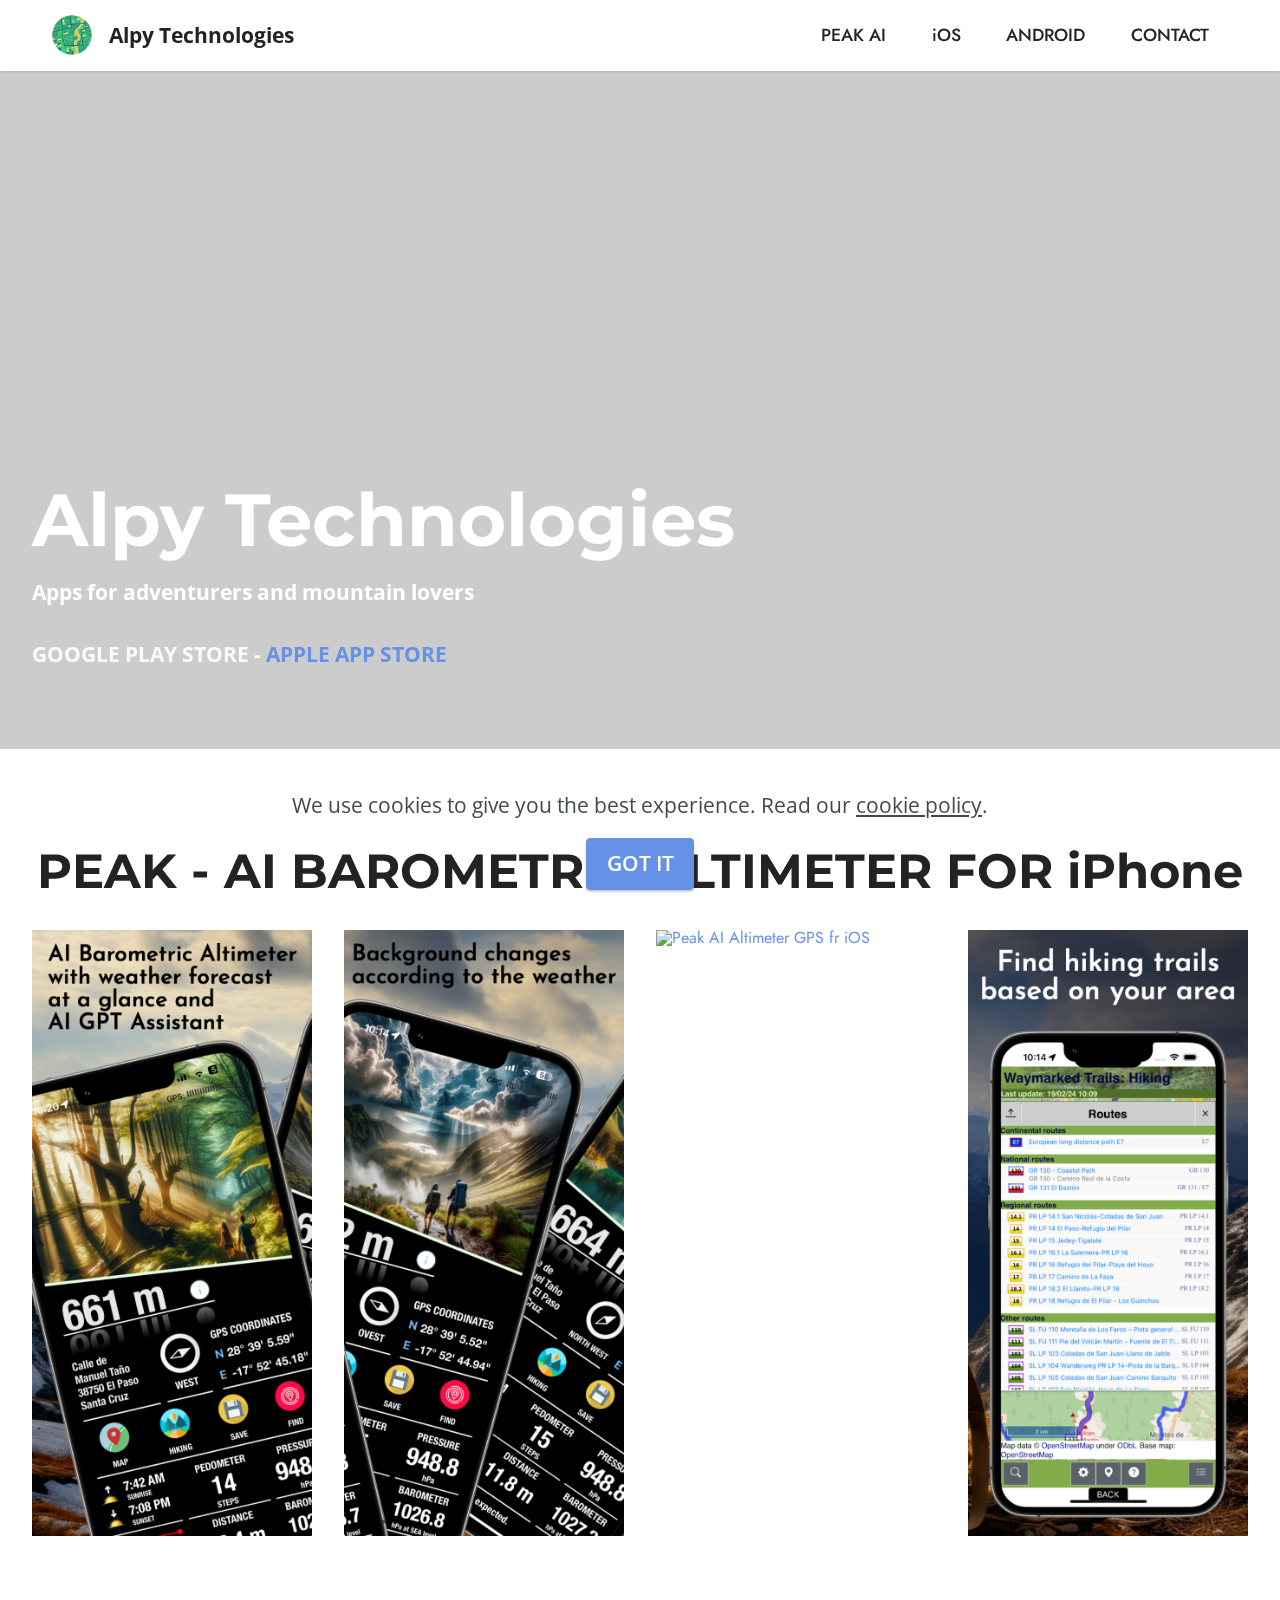
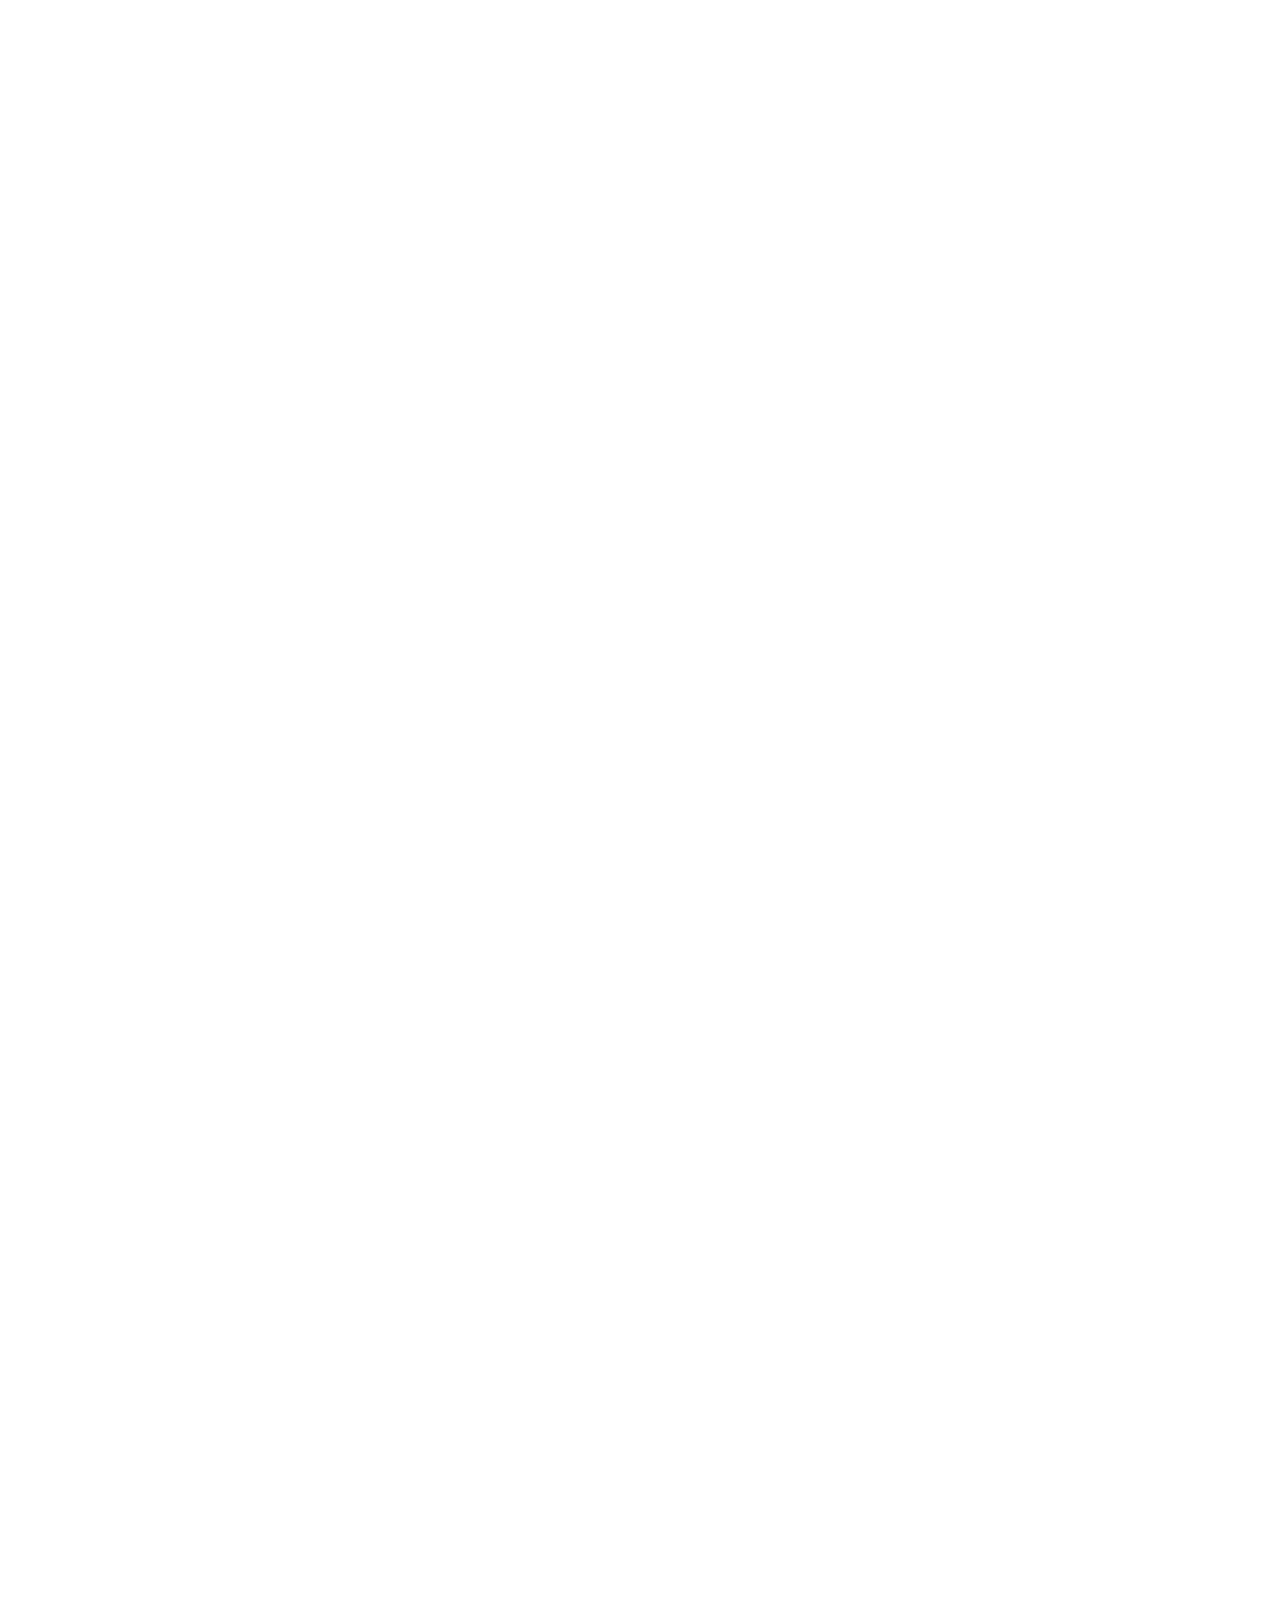
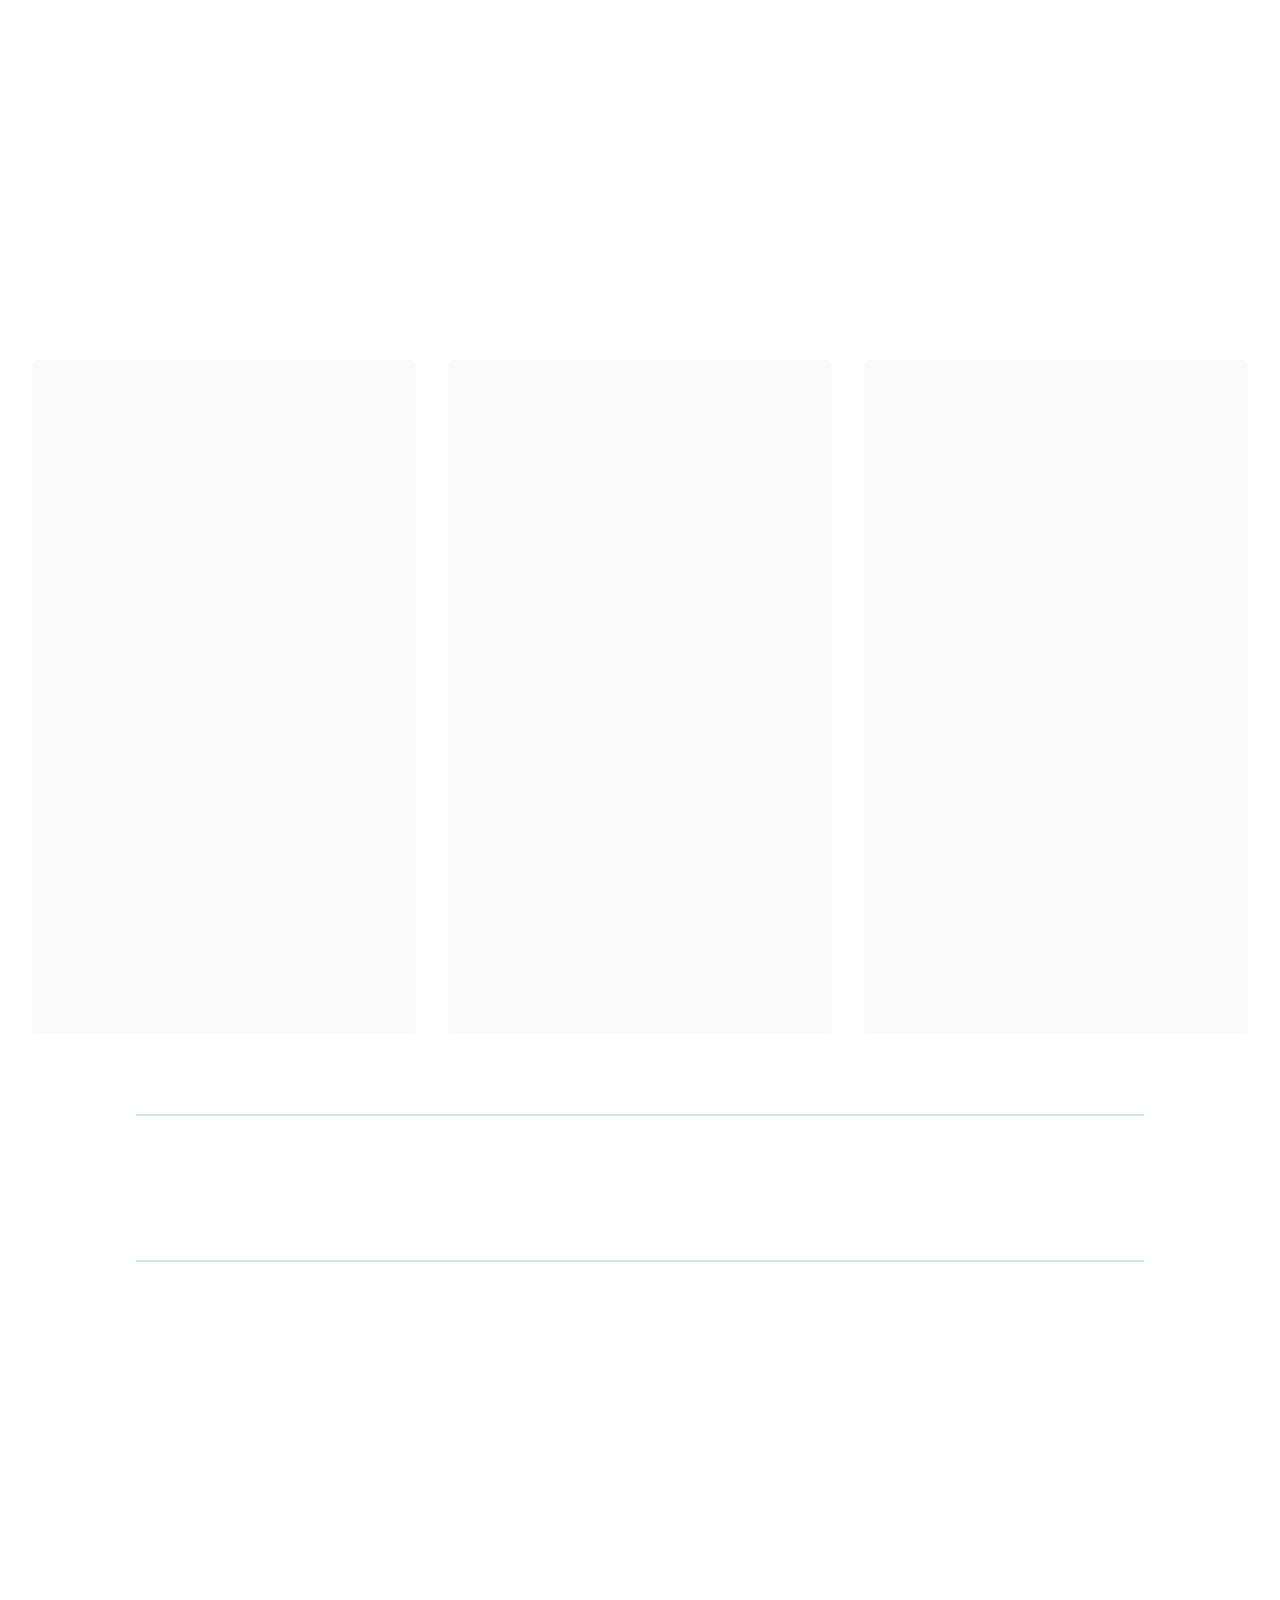
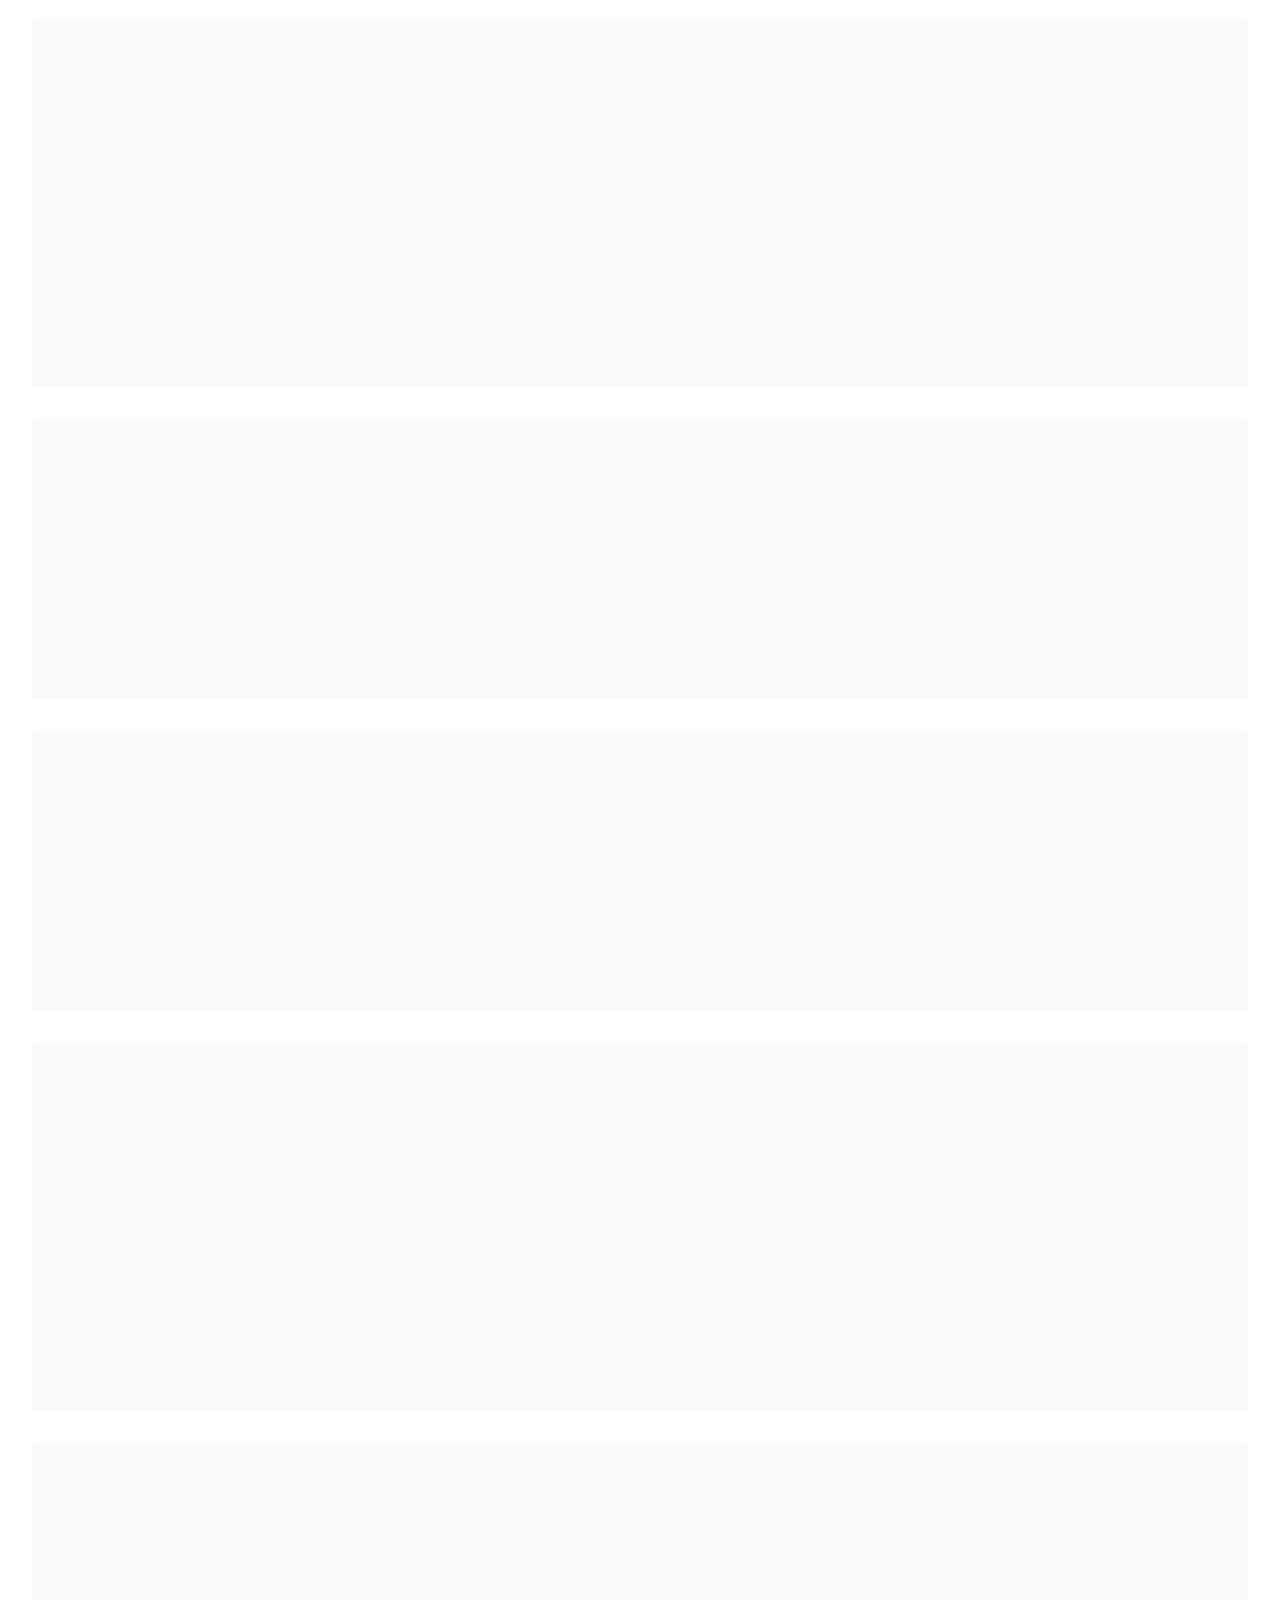
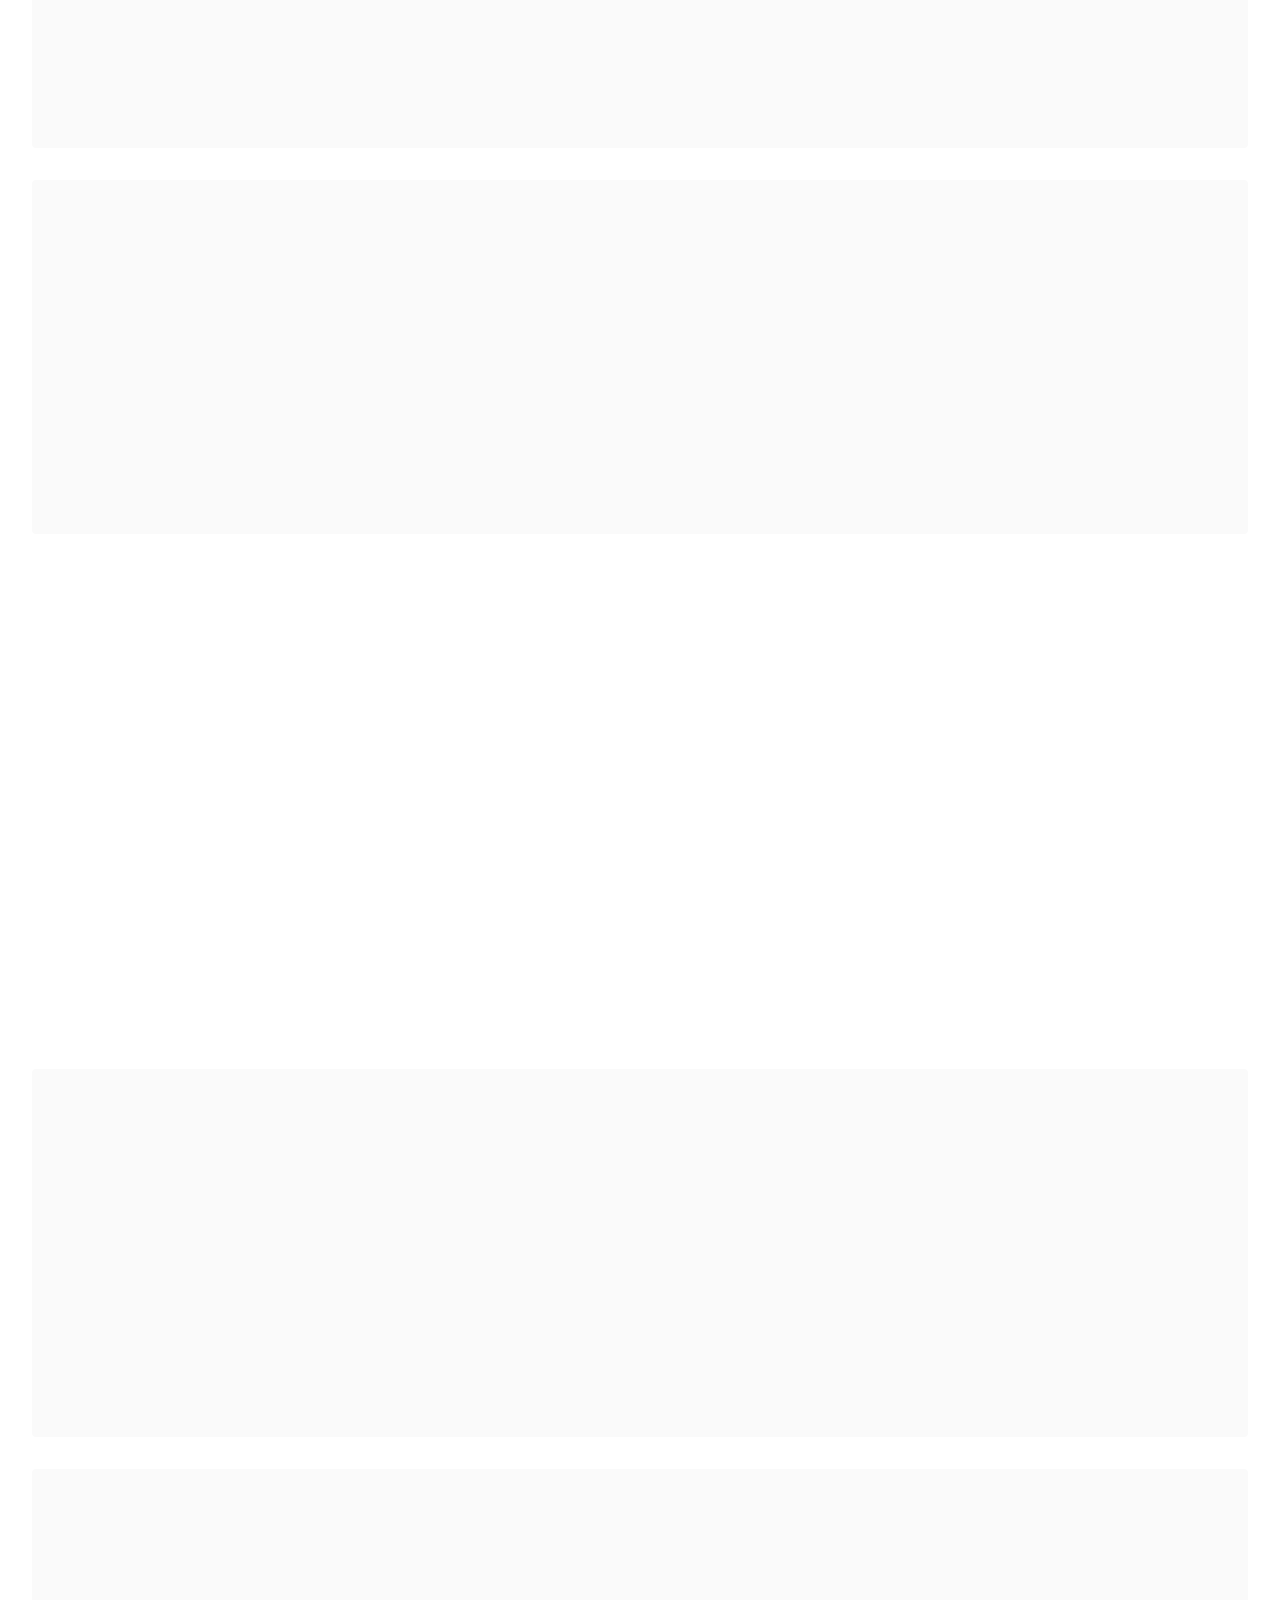
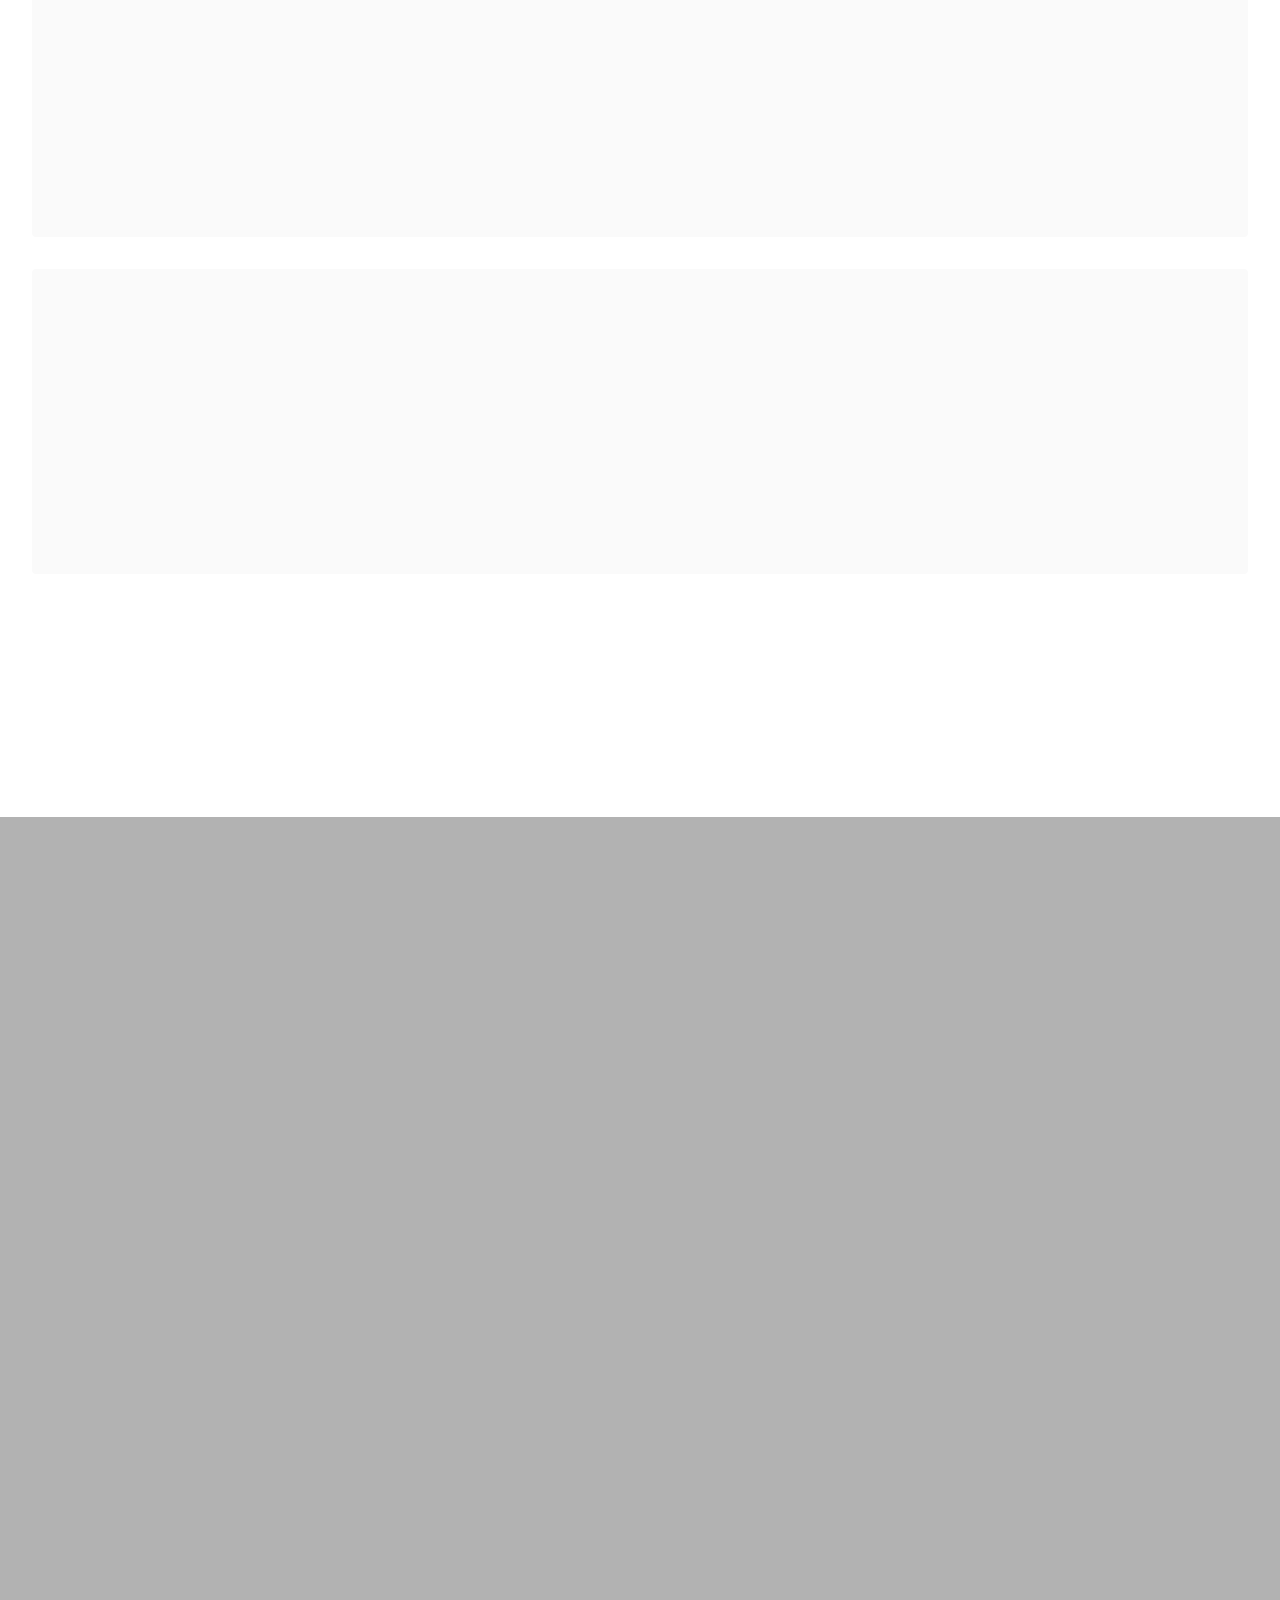
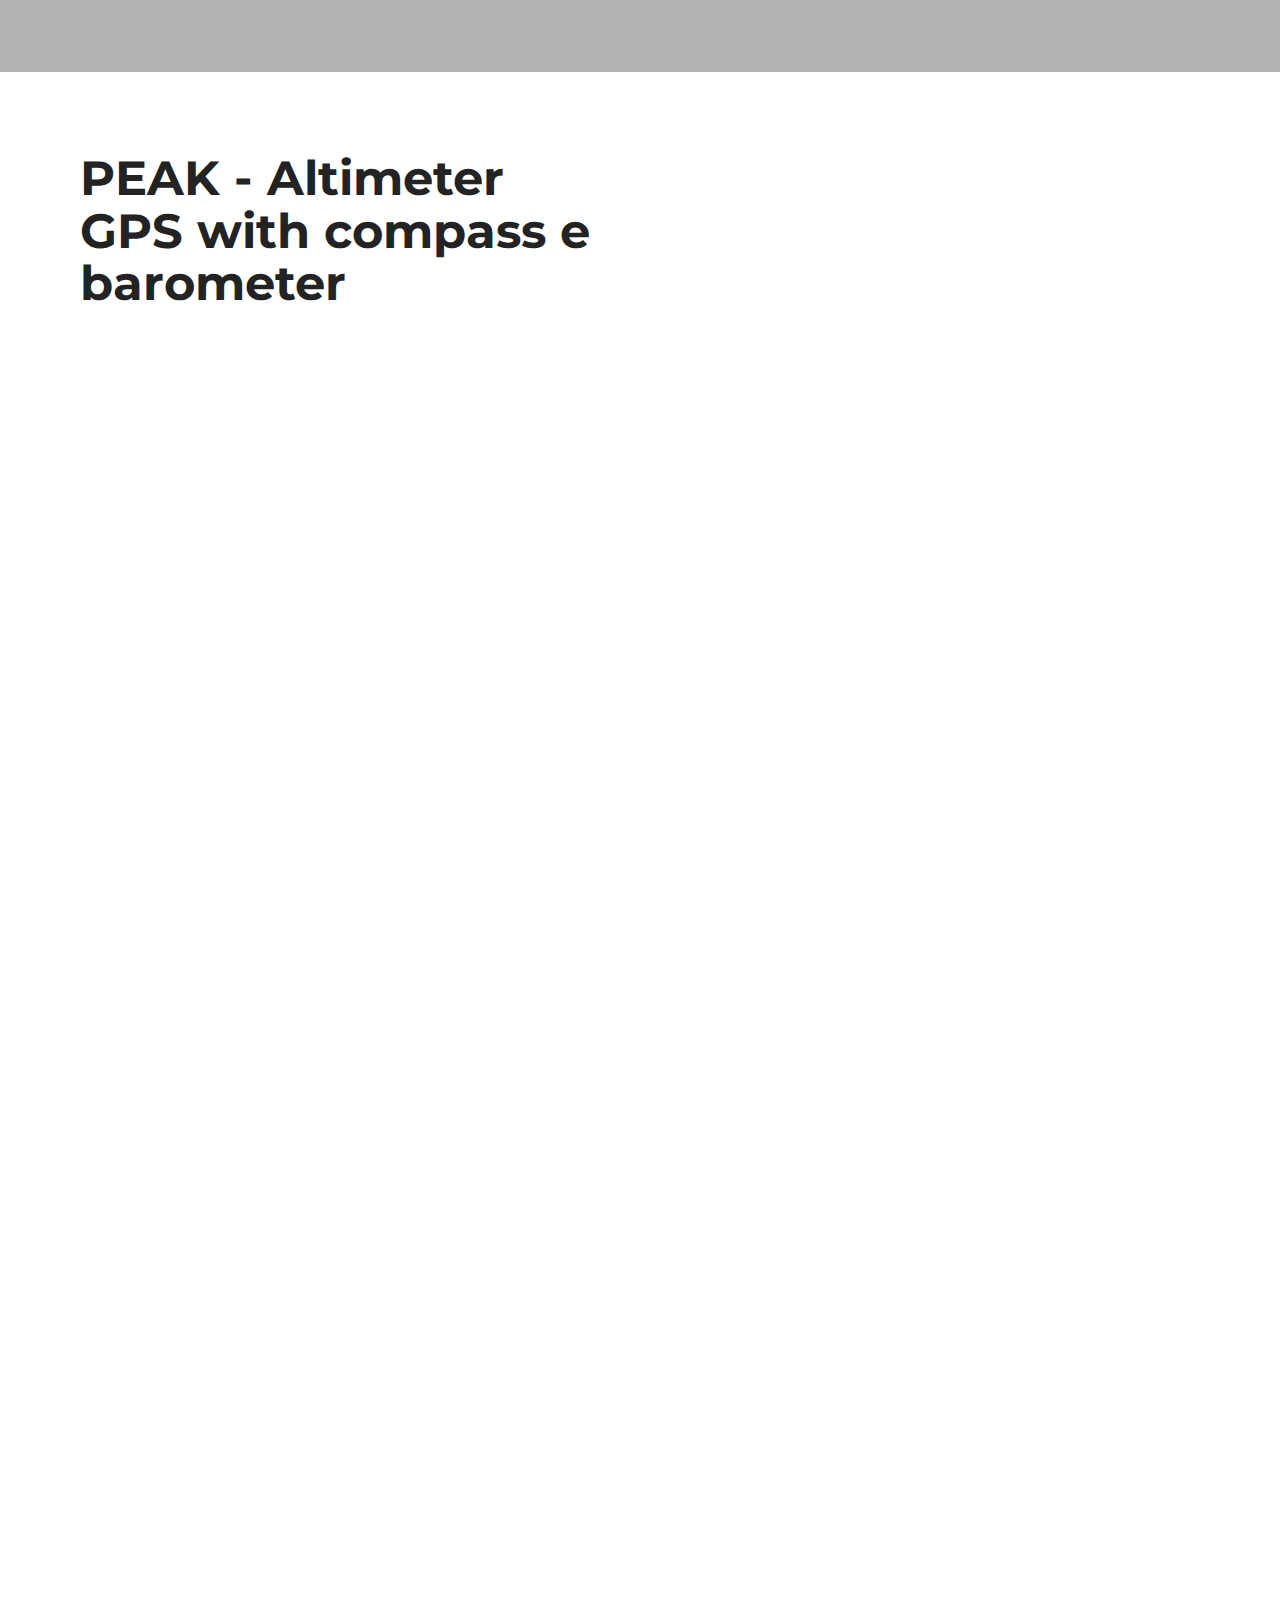
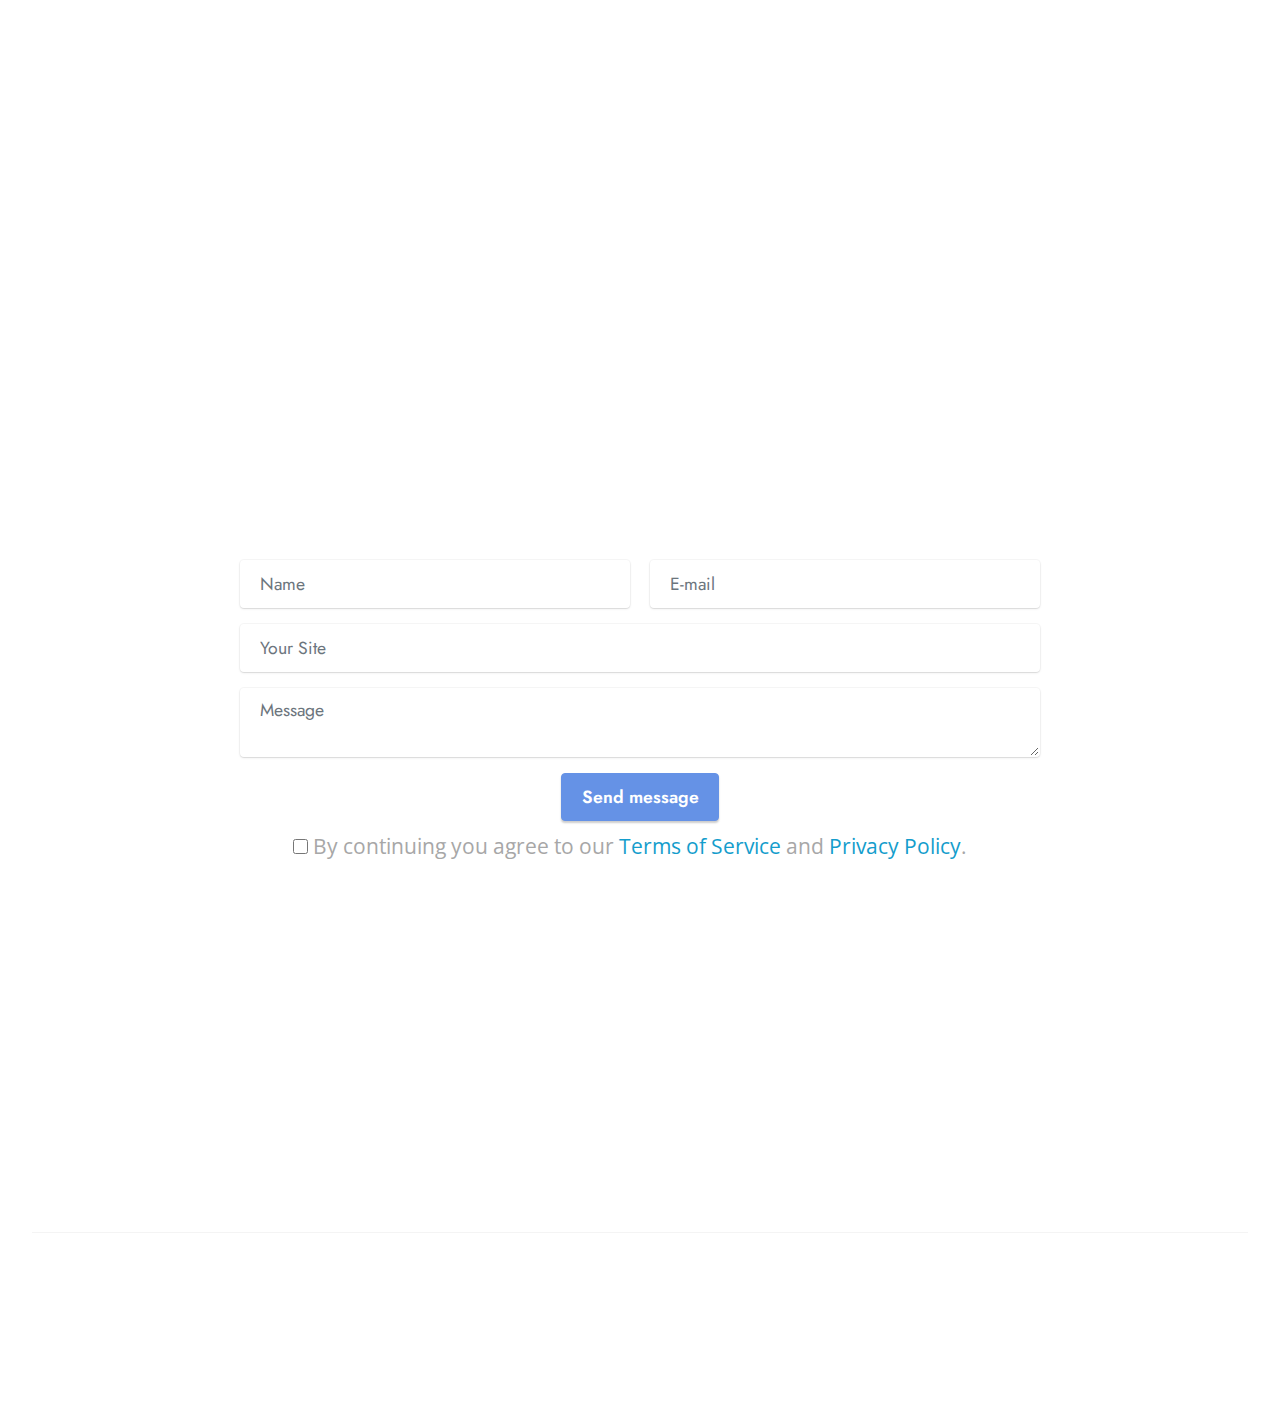
==== commit ceecc14a: "rev3" ====
--- a/index.html
+++ b/index.html
@@ -62,7 +62,7 @@
             </button>
             <div class="collapse navbar-collapse" id="navbarSupportedContent">
                 <ul class="navbar-nav nav-dropdown nav-right" data-app-modern-menu="true"><li class="nav-item"><a class="nav-link link text-black text-primary display-4" href="https://apps.apple.com/it/app/peak-altimetro-gps-barometro/id6477742031" target="_blank">PEAK AI</a></li><li class="nav-item"><a class="nav-link link text-black text-primary display-4" href="index.html#features11-2">iOS</a></li>
-                    <li class="nav-item"><a class="nav-link link text-black text-primary display-4" href="index.html#features17-7">ANDROID</a></li><li class="nav-item"><a class="nav-link link text-black text-primary display-4" href="index.html#features16-8">MAPS</a></li>
+                    <li class="nav-item"><a class="nav-link link text-black text-primary display-4" href="index.html#features17-7">ANDROID</a></li>
                     <li class="nav-item"><a class="nav-link link text-black text-primary display-4" href="index.html#form5-c">CONTACT</a>
                     </li></ul>
                 
@@ -84,7 +84,7 @@
             <div class="col-12 col-lg-8">
                 <h1 class="mbr-section-title mbr-fonts-style mb-3 display-1"><strong><br></strong><br><strong><br></strong><br><strong>Alpy Technologies</strong><strong><br></strong></h1>
                 
-                <p class="mbr-text mbr-fonts-style display-7"><strong>Apps for adventurers and mountain lovers</strong><strong><br></strong><br><a href="https://play.google.com/store/apps/dev?id=5938177410099648623" class="text-white" target="_blank" style="font-weight: bold;">GOOGLE PLAY STORE</a>&nbsp;<strong>- <a href="https://apps.apple.com/us/developer/immaginet-srl/id545184631?see-all=i-phonei-pad-apps" class="text-primary" target="_blank"><b>APPLE APP STORE</b></a> -&nbsp;<a href="index.html#features17-7" class="text-white"><b>ALPYTECH MAPS (BETA)</b></a></strong><br><strong><br></strong><br></p>
+                <p class="mbr-text mbr-fonts-style display-7"><strong>Apps for adventurers and mountain lovers</strong><strong><br></strong><br><a href="https://play.google.com/store/apps/dev?id=5938177410099648623" class="text-white" target="_blank" style="font-weight: bold;">GOOGLE PLAY STORE</a>&nbsp;<strong>- <a href="https://apps.apple.com/us/developer/immaginet-srl/id545184631?see-all=i-phonei-pad-apps" class="text-primary" target="_blank"><b>APPLE APP STORE</b></a></strong><br><strong><br></strong><br></p>
                 
             </div>
         </div>
@@ -104,8 +104,8 @@
         </div>
         <div class="row mbr-gallery mt-4">
             <div class="col-12 col-md-6 col-lg-3 item gallery-image">
-                <div class="item-wrapper" data-toggle="modal" data-bs-toggle="modal" data-target="#u62Dkanem9-modal" data-bs-target="#u62Dkanem9-modal">
-                    <a href="https://apps.apple.com/it/app/peak-altimetro-gps-barometro/id6477742031" target="_blank"><img class="w-100" src="assets/images/image1.png" alt="Peak Altimeter GPS AI for iPhone" data-slide-to="0" data-bs-slide-to="0" data-target="#lb-u62Dkanem9" data-bs-target="#lb-u62Dkanem9"></a>
+                <div class="item-wrapper" data-toggle="modal" data-bs-toggle="modal" data-target="#u94MdLImpE-modal" data-bs-target="#u94MdLImpE-modal">
+                    <a href="https://apps.apple.com/it/app/peak-altimetro-gps-barometro/id6477742031" target="_blank"><img class="w-100" src="assets/images/image1.png" alt="Peak Altimeter GPS AI for iPhone" data-slide-to="0" data-bs-slide-to="0" data-target="#lb-u94MdLImpE" data-bs-target="#lb-u94MdLImpE"></a>
                     <div class="icon-wrapper">
                         <span class="mobi-mbri mobi-mbri-search mbr-iconfont mbr-iconfont-btn"></span>
                     </div>
@@ -113,8 +113,8 @@
                 
             </div>
             <div class="col-12 col-md-6 col-lg-3 item gallery-image">
-                <div class="item-wrapper" data-toggle="modal" data-bs-toggle="modal" data-target="#u62Dkanem9-modal" data-bs-target="#u62Dkanem9-modal">
-                    <a href="https://apps.apple.com/it/app/peak-altimetro-gps-barometro/id6477742031" target="_blank"><img class="w-100" src="assets/images/image2.png" alt="Peak GPS Altimeter for iPhone" data-slide-to="1" data-bs-slide-to="1" data-target="#lb-u62Dkanem9" data-bs-target="#lb-u62Dkanem9"></a>
+                <div class="item-wrapper" data-toggle="modal" data-bs-toggle="modal" data-target="#u94MdLImpE-modal" data-bs-target="#u94MdLImpE-modal">
+                    <a href="https://apps.apple.com/it/app/peak-altimetro-gps-barometro/id6477742031" target="_blank"><img class="w-100" src="assets/images/image2.png" alt="Peak GPS Altimeter for iPhone" data-slide-to="1" data-bs-slide-to="1" data-target="#lb-u94MdLImpE" data-bs-target="#lb-u94MdLImpE"></a>
                     <div class="icon-wrapper">
                         <span class="mobi-mbri mobi-mbri-search mbr-iconfont mbr-iconfont-btn"></span>
                     </div>
@@ -122,8 +122,8 @@
                 
             </div>
             <div class="col-12 col-md-6 col-lg-3 item gallery-image">
-                <div class="item-wrapper" data-toggle="modal" data-bs-toggle="modal" data-target="#u62Dkanem9-modal" data-bs-target="#u62Dkanem9-modal">
-                    <a href="https://apps.apple.com/it/app/peak-altimetro-gps-barometro/id6477742031" target="_blank"><img class="w-100" src="assets/images/image3.png" alt="Peak AI Altimeter GPS fr iOS" data-slide-to="2" data-bs-slide-to="2" data-target="#lb-u62Dkanem9" data-bs-target="#lb-u62Dkanem9"></a>
+                <div class="item-wrapper" data-toggle="modal" data-bs-toggle="modal" data-target="#u94MdLImpE-modal" data-bs-target="#u94MdLImpE-modal">
+                    <a href="https://apps.apple.com/it/app/peak-altimetro-gps-barometro/id6477742031" target="_blank"><img class="w-100" src="assets/images/image3.png" alt="Peak AI Altimeter GPS fr iOS" data-slide-to="2" data-bs-slide-to="2" data-target="#lb-u94MdLImpE" data-bs-target="#lb-u94MdLImpE"></a>
                     <div class="icon-wrapper">
                         <span class="mobi-mbri mobi-mbri-search mbr-iconfont mbr-iconfont-btn"></span>
                     </div>
@@ -131,8 +131,8 @@
                 
             </div>
             <div class="col-12 col-md-6 col-lg-3 item gallery-image">
-                <div class="item-wrapper" data-toggle="modal" data-bs-toggle="modal" data-target="#u62Dkanem9-modal" data-bs-target="#u62Dkanem9-modal">
-                    <a href="https://apps.apple.com/it/app/peak-altimetro-gps-barometro/id6477742031" target="_blank"><img class="w-100" src="assets/images/image5.png" alt="Peak GPS Altimeter for iOS" data-slide-to="3" data-bs-slide-to="3" data-target="#lb-u62Dkanem9" data-bs-target="#lb-u62Dkanem9"></a>
+                <div class="item-wrapper" data-toggle="modal" data-bs-toggle="modal" data-target="#u94MdLImpE-modal" data-bs-target="#u94MdLImpE-modal">
+                    <a href="https://apps.apple.com/it/app/peak-altimetro-gps-barometro/id6477742031" target="_blank"><img class="w-100" src="assets/images/image5.png" alt="Peak GPS Altimeter for iOS" data-slide-to="3" data-bs-slide-to="3" data-target="#lb-u94MdLImpE" data-bs-target="#lb-u94MdLImpE"></a>
                     <div class="icon-wrapper">
                         <span class="mobi-mbri mobi-mbri-search mbr-iconfont mbr-iconfont-btn"></span>
                     </div>
@@ -141,11 +141,11 @@
             </div>
         </div>
 
-        <div class="modal mbr-slider" tabindex="-1" role="dialog" aria-hidden="true" id="u62Dkanem9-modal">
+        <div class="modal mbr-slider" tabindex="-1" role="dialog" aria-hidden="true" id="u94MdLImpE-modal">
             <div class="modal-dialog" role="document">
                 <div class="modal-content">
                     <div class="modal-body">
-                        <div class="carousel slide" id="lb-u62Dkanem9" data-interval="5000" data-bs-interval="5000">
+                        <div class="carousel slide" id="lb-u94MdLImpE" data-interval="5000" data-bs-interval="5000">
                             <div class="carousel-inner">
                                 <div class="carousel-item active">
                                     <img class="d-block w-100" src="assets/images/image1.png" alt="Mobirise Website Builder">
@@ -161,18 +161,18 @@
                                 </div>
                             </div>
                             <ol class="carousel-indicators">
-                                <li data-slide-to="0" data-bs-slide-to="0" class="active" data-target="#lb-u62Dkanem9" data-bs-target="#lb-u62Dkanem9"></li>
-                                <li data-slide-to="1" data-bs-slide-to="1" data-target="#lb-u62Dkanem9" data-bs-target="#lb-u62Dkanem9"></li>
-                                <li data-slide-to="2" data-bs-slide-to="2" data-target="#lb-u62Dkanem9" data-bs-target="#lb-u62Dkanem9"></li>
-                                <li data-slide-to="3" data-bs-slide-to="3" data-target="#lb-u62Dkanem9" data-bs-target="#lb-u62Dkanem9"></li>
+                                <li data-slide-to="0" data-bs-slide-to="0" class="active" data-target="#lb-u94MdLImpE" data-bs-target="#lb-u94MdLImpE"></li>
+                                <li data-slide-to="1" data-bs-slide-to="1" data-target="#lb-u94MdLImpE" data-bs-target="#lb-u94MdLImpE"></li>
+                                <li data-slide-to="2" data-bs-slide-to="2" data-target="#lb-u94MdLImpE" data-bs-target="#lb-u94MdLImpE"></li>
+                                <li data-slide-to="3" data-bs-slide-to="3" data-target="#lb-u94MdLImpE" data-bs-target="#lb-u94MdLImpE"></li>
                             </ol>
                             <a role="button" href="" class="close" data-dismiss="modal" data-bs-dismiss="modal" aria-label="Close">
                             </a>
-                            <a class="carousel-control-prev carousel-control" role="button" data-slide="prev" data-bs-slide="prev" href="#lb-u62Dkanem9">
+                            <a class="carousel-control-prev carousel-control" role="button" data-slide="prev" data-bs-slide="prev" href="#lb-u94MdLImpE">
                                 <span class="mobi-mbri mobi-mbri-arrow-prev" aria-hidden="true"></span>
                                 <span class="sr-only visually-hidden">Previous</span>
                             </a>
-                            <a class="carousel-control-next carousel-control" role="button" data-slide="next" data-bs-slide="next" href="#lb-u62Dkanem9">
+                            <a class="carousel-control-next carousel-control" role="button" data-slide="next" data-bs-slide="next" href="#lb-u94MdLImpE">
                                 <span class="mobi-mbri mobi-mbri-arrow-next" aria-hidden="true"></span>
                                 <span class="sr-only visually-hidden">Next</span>
                             </a>
@@ -283,7 +283,7 @@
                         
                         <p class="mbr-text mbr-fonts-style mt-3 display-7">Empowering Innovation: Unleash Possibilities with Alpy Tech Developer Hub<br></p>
                     </div>
-                    <div class="mbr-section-btn item-footer mt-2"><a href="https://maps.alpytechnologies.com" class="btn item-btn btn-success display-7" target="_blank">ALPYTECH MAPS (Beta)</a></div>
+                    <div class="mbr-section-btn item-footer mt-2"><a href="index.html" class="btn item-btn btn-success display-7" target="_blank">ALPYTECH MAPS (Beta)</a></div>
                 </div>
             </div>
         </div>
@@ -632,32 +632,6 @@
                         <h4 class="card-title mbr-fonts-style align-center mb-4 display-1">&nbsp;<strong>Seamlessly merges technology and adventure like never before</strong></h4>
                         <p class="mbr-text mbr-fonts-style mb-4 display-5">At Alpy Technologies, our passion is reflected in every line of code we write. We're dedicated to fusing innovative technology with the grandeur of the mountain landscape, ensuring your outdoor experiences are unparalleled.&nbsp;<br></p>
                         <div class="mbr-section-btn mt-3"><a class="btn btn-warning display-4" href="https://apps.apple.com/us/developer/immaginet-srl/id545184631?see-all=i-phonei-pad-apps" target="_blank">APPLE APP STORE</a></div>
-                    </div>
-                </div>
-            </div>
-        </div>
-    </div>
-</section>
-
-<section data-bs-version="5.1" class="features16 cid-tMqgCOiYF6" id="features17-7">
-    
-
-    
-    
-    <div class="container-fluid">
-        <div class="content-wrapper">
-            <div class="row align-items-center">
-                <div class="col-12 col-lg-6">
-                    <div class="image-wrapper">
-                        <img src="assets/images/cattura-da-2023-08-10-10.23.43.png" alt="Mobirise Website Builder">
-                    </div>
-                </div>
-                <div class="col-12 col-lg">
-                    <div class="text-wrapper">
-                        <h6 class="card-title mbr-fonts-style display-5">
-                            <strong>Alpytech Maps (Beta, Desktop Only)</strong></h6>
-                        <p class="mbr-text mbr-fonts-style mb-4 display-7">Embark on a journey like never before with Alpy Tech Maps, your gateway to breathtaking landscapes and uncharted trails. We are proud to introduce to you a digital adventure companion that offers detailed and reliable maps, based on OpenStreetMap, for all your mountain explorations.<br><br>No matter your outdoor passion, Alpy Tech Maps is designed to enrich your experience. Imagine navigating interactive maps that capture the beauty of mountain vistas, providing crucial details such as trails, shelters, points of interest, and even accurate elevation data.<br><br>Whether you're a hiker, a climber, or a mountain biking enthusiast, Alpy Tech Maps is your digital compass to a world of opportunities. Explore, plan, and create lasting memories with the power of open-source maps, crafted with the same passion that drives your adventures. Step into the world of Alpytech Maps and experience the mountains from a whole new perspective.</p>
-                        <div class="mbr-section-btn mt-3"><a class="btn btn-success display-4" href="https://maps.alpytechnologies.com" target="_blank"><span class="mobi-mbri mobi-mbri-map-pin mbr-iconfont mbr-iconfont-btn"></span>GO TO ALPYTECH MAPS (BETA)</a></div>
                     </div>
                 </div>
             </div>
@@ -684,7 +658,7 @@
                 </div>
                 <div class="col-12 col-lg-6">
                     <div class="image-wrapper">
-                        <a href="https://apps.apple.com/it/app/peak-altimetro-gps-barometro/id6477742031" target="_blank"><img src="assets/images/screenshot-2024-03-04-alle-08.44.29.png" alt="Altimeter GPS PEAK iPhone"></a>
+                        <a href="https://apps.apple.com/it/app/peak-altimetro-gps-barometro/id6477742031" target="_blank"><img src="assets/images/screenshot-2024-03-04-alle-08.44.29.png" alt="Altimeter GPS barometer PEAK iPhone"></a>
                     </div>
                 </div>
             </div>
@@ -786,7 +760,7 @@
         </div>
         <div class="row justify-content-center mt-4">
             <div class="col-lg-8 mx-auto mbr-form" data-form-type="formoid">
-                <form action="https://mobirise.eu/" method="POST" class="mbr-form form-with-styler" data-form-title="Form Name"><input type="hidden" name="email" data-form-email="true" value="xsn7oVVv07fyjbOWs/pjyIvqG4+NrQqdJWWuRyrflQOTCh5panOzrj+lhfsWFMQfKnZ31/T521H7wbODfR3JgURrQv7PG5dqB/+kVN2kFamryxWpy30YngGO/dea88e5">
+                <form action="https://mobirise.eu/" method="POST" class="mbr-form form-with-styler" data-form-title="Form Name"><input type="hidden" name="email" data-form-email="true" value="RZzozk3UYOc0MwPlZutKUbrOP5ZSgoSgjmgJ43Vv1Eu/bf52O+5Vhqq/H5337gAVEKgy0uHv7hVSCLVD+YEN80qEH9TRpvg72IgPEqXjsif6lYXTPXInyND2LMQ/4tqk">
                     <div class="row">
                         <div hidden="hidden" data-form-alert="" class="alert alert-success col-12">Thanks for filling out the form!</div>
                         <div hidden="hidden" data-form-alert-danger="" class="alert alert-danger col-12">
@@ -849,7 +823,7 @@
             </div>
             <div class="media-container-row">
                 <div class="col-md-6 copyright">
-                    <p class="mbr-text mbr-fonts-style display-7">Copyright 2024 Alpy Technologies ©  - All Rights Reserved<br>Alpy Technologies - c/o Instituto Tecnológico de Canarias (ITC)<br>Santa Cruz de Tenerife, España<br>
+                    <p class="mbr-text mbr-fonts-style display-7">Copyright 2023 Alpy Technologies ©  - All Rights Reserved<br>Alpy Technologies - c/o Instituto Tecnológico de Canarias (ITC)<br>Santa Cruz de Tenerife, España<br>
                     </p>
                 </div>
                 <div class="col-md-6">
--- a/assets/mobirise/css/mbr-additional.css
+++ b/assets/mobirise/css/mbr-additional.css
@@ -1597,53 +1597,6 @@
 .cid-tMqgmyl1S0 .link-wrap {
   color: #ffffff;
 }
-.cid-tMqgCOiYF6 {
-  padding-top: 0rem;
-  padding-bottom: 0rem;
-  background-color: #ffffff;
-}
-.cid-tMqgCOiYF6 .mbr-fallback-image.disabled {
-  display: none;
-}
-.cid-tMqgCOiYF6 .mbr-fallback-image {
-  display: block;
-  background-size: cover;
-  background-position: center center;
-  width: 100%;
-  height: 100%;
-  position: absolute;
-  top: 0;
-}
-.cid-tMqgCOiYF6 .content-wrapper {
-  background: #ffffff;
-}
-@media (max-width: 991px) {
-  .cid-tMqgCOiYF6 .content-wrapper .image-wrapper {
-    margin-bottom: 2rem;
-  }
-}
-@media (max-width: 767px) {
-  .cid-tMqgCOiYF6 .content-wrapper {
-    padding: 1rem;
-  }
-}
-@media (min-width: 768px) and (max-width: 991px) {
-  .cid-tMqgCOiYF6 .content-wrapper {
-    padding: 2rem;
-  }
-}
-@media (min-width: 992px) {
-  .cid-tMqgCOiYF6 .content-wrapper {
-    padding: 5rem 3rem;
-  }
-  .cid-tMqgCOiYF6 .content-wrapper .text-wrapper {
-    padding-left: 2rem;
-  }
-}
-.cid-tMqgCOiYF6 .image-wrapper img {
-  width: 100%;
-  object-fit: cover;
-}
 .cid-tMqgEoFwmf {
   padding-top: 0rem;
   padding-bottom: 0rem;
@@ -1837,3 +1790,439 @@
     justify-content: center;
   }
 }
+.cid-tMqfQsbb7M {
+  z-index: 1000;
+  width: 100%;
+  position: relative;
+  min-height: 60px;
+}
+.cid-tMqfQsbb7M nav.navbar {
+  position: fixed;
+}
+.cid-tMqfQsbb7M .dropdown-item:before {
+  font-family: Moririse2 !important;
+  content: "\e966";
+  display: inline-block;
+  width: 0;
+  position: absolute;
+  left: 1rem;
+  top: 0.5rem;
+  margin-right: 0.5rem;
+  line-height: 1;
+  font-size: inherit;
+  vertical-align: middle;
+  text-align: center;
+  overflow: hidden;
+  transform: scale(0, 1);
+  transition: all 0.25s ease-in-out;
+}
+.cid-tMqfQsbb7M .dropdown-menu {
+  padding: 0;
+  border-radius: 4px;
+  box-shadow: 0 1px 3px 0 rgba(0, 0, 0, 0.1);
+}
+.cid-tMqfQsbb7M .dropdown-item {
+  border-bottom: 1px solid #e6e6e6;
+}
+.cid-tMqfQsbb7M .dropdown-item:hover,
+.cid-tMqfQsbb7M .dropdown-item:focus {
+  background: #6592e6 !important;
+  color: white !important;
+}
+.cid-tMqfQsbb7M .dropdown-item:hover span {
+  color: white;
+}
+.cid-tMqfQsbb7M .dropdown-item:first-child {
+  border-top-left-radius: 4px;
+  border-top-right-radius: 4px;
+}
+.cid-tMqfQsbb7M .dropdown-item:last-child {
+  border-bottom: none;
+  border-bottom-left-radius: 4px;
+  border-bottom-right-radius: 4px;
+}
+.cid-tMqfQsbb7M .nav-dropdown .link {
+  padding: 0 0.3em !important;
+  margin: 0.667em 1em !important;
+}
+.cid-tMqfQsbb7M .nav-dropdown .link.dropdown-toggle::after {
+  margin-left: 0.5rem;
+  margin-top: 0.2rem;
+}
+.cid-tMqfQsbb7M .nav-link {
+  position: relative;
+}
+.cid-tMqfQsbb7M .container {
+  display: flex;
+  margin: auto;
+  flex-wrap: nowrap;
+}
+@media (max-width: 991px) {
+  .cid-tMqfQsbb7M .container {
+    flex-wrap: wrap;
+  }
+}
+.cid-tMqfQsbb7M .container-fluid {
+  flex-wrap: nowrap;
+}
+@media (max-width: 991px) {
+  .cid-tMqfQsbb7M .container-fluid {
+    flex-wrap: wrap;
+  }
+}
+.cid-tMqfQsbb7M .iconfont-wrapper {
+  color: #000000 !important;
+  font-size: 1.5rem;
+  padding-right: 0.5rem;
+}
+.cid-tMqfQsbb7M .dropdown-menu,
+.cid-tMqfQsbb7M .navbar.opened {
+  background: #ffffff !important;
+}
+.cid-tMqfQsbb7M .nav-item:focus,
+.cid-tMqfQsbb7M .nav-link:focus {
+  outline: none;
+}
+.cid-tMqfQsbb7M .dropdown .dropdown-menu .dropdown-item {
+  width: auto;
+  transition: all 0.25s ease-in-out;
+}
+.cid-tMqfQsbb7M .dropdown .dropdown-menu .dropdown-item::after {
+  right: 0.5rem;
+}
+.cid-tMqfQsbb7M .dropdown .dropdown-menu .dropdown-item .mbr-iconfont {
+  margin-right: 0.5rem;
+  vertical-align: sub;
+}
+.cid-tMqfQsbb7M .dropdown .dropdown-menu .dropdown-item .mbr-iconfont:before {
+  display: inline-block;
+  transform: scale(1, 1);
+  transition: all 0.25s ease-in-out;
+}
+.cid-tMqfQsbb7M .collapsed .dropdown-menu .dropdown-item:before {
+  display: none;
+}
+.cid-tMqfQsbb7M .collapsed .dropdown .dropdown-menu .dropdown-item {
+  padding: 0.235em 1.5em 0.235em 1.5em !important;
+  transition: none;
+  margin: 0 !important;
+}
+.cid-tMqfQsbb7M .navbar {
+  min-height: 70px;
+  transition: all 0.3s;
+  border-bottom: 1px solid transparent;
+  box-shadow: 0 1px 3px 0 rgba(0, 0, 0, 0.1);
+  background: #ffffff;
+}
+.cid-tMqfQsbb7M .navbar.opened {
+  transition: all 0.3s;
+}
+.cid-tMqfQsbb7M .navbar .dropdown-item {
+  padding: 0.5rem 1.8rem;
+}
+.cid-tMqfQsbb7M .navbar .navbar-logo img {
+  width: auto;
+}
+.cid-tMqfQsbb7M .navbar .navbar-collapse {
+  justify-content: flex-end;
+  z-index: 1;
+}
+.cid-tMqfQsbb7M .navbar.collapsed {
+  justify-content: center;
+}
+.cid-tMqfQsbb7M .navbar.collapsed .nav-item .nav-link::before {
+  display: none;
+}
+.cid-tMqfQsbb7M .navbar.collapsed.opened .dropdown-menu {
+  top: 0;
+}
+@media (min-width: 992px) {
+  .cid-tMqfQsbb7M .navbar.collapsed.opened:not(.navbar-short) .navbar-collapse {
+    max-height: calc(98.5vh - 3rem);
+  }
+}
+.cid-tMqfQsbb7M .navbar.collapsed .dropdown-menu .dropdown-submenu {
+  left: 0 !important;
+}
+.cid-tMqfQsbb7M .navbar.collapsed .dropdown-menu .dropdown-item:after {
+  right: auto;
+}
+.cid-tMqfQsbb7M .navbar.collapsed .dropdown-menu .dropdown-toggle[data-toggle="dropdown-submenu"]:after {
+  margin-left: 0.5rem;
+  margin-top: 0.2rem;
+  border-top: 0.35em solid;
+  border-right: 0.35em solid transparent;
+  border-left: 0.35em solid transparent;
+  border-bottom: 0;
+  top: 41%;
+}
+.cid-tMqfQsbb7M .navbar.collapsed ul.navbar-nav li {
+  margin: auto;
+}
+.cid-tMqfQsbb7M .navbar.collapsed .dropdown-menu .dropdown-item {
+  padding: 0.25rem 1.5rem;
+  text-align: center;
+}
+.cid-tMqfQsbb7M .navbar.collapsed .icons-menu {
+  padding-left: 0;
+  padding-right: 0;
+  padding-top: 0.5rem;
+  padding-bottom: 0.5rem;
+}
+@media (max-width: 991px) {
+  .cid-tMqfQsbb7M .navbar .nav-item .nav-link::before {
+    display: none;
+  }
+  .cid-tMqfQsbb7M .navbar.opened .dropdown-menu {
+    top: 0;
+  }
+  .cid-tMqfQsbb7M .navbar .dropdown-menu .dropdown-submenu {
+    left: 0 !important;
+  }
+  .cid-tMqfQsbb7M .navbar .dropdown-menu .dropdown-item:after {
+    right: auto;
+  }
+  .cid-tMqfQsbb7M .navbar .dropdown-menu .dropdown-toggle[data-toggle="dropdown-submenu"]:after {
+    margin-left: 0.5rem;
+    margin-top: 0.2rem;
+    border-top: 0.35em solid;
+    border-right: 0.35em solid transparent;
+    border-left: 0.35em solid transparent;
+    border-bottom: 0;
+    top: 40%;
+  }
+  .cid-tMqfQsbb7M .navbar .navbar-logo img {
+    height: 3rem !important;
+  }
+  .cid-tMqfQsbb7M .navbar ul.navbar-nav li {
+    margin: auto;
+  }
+  .cid-tMqfQsbb7M .navbar .dropdown-menu .dropdown-item {
+    padding: 0.25rem 1.5rem !important;
+    text-align: center;
+  }
+  .cid-tMqfQsbb7M .navbar .navbar-brand {
+    flex-shrink: initial;
+    flex-basis: auto;
+    word-break: break-word;
+    padding-right: 2rem;
+  }
+  .cid-tMqfQsbb7M .navbar .navbar-toggler {
+    flex-basis: auto;
+  }
+  .cid-tMqfQsbb7M .navbar .icons-menu {
+    padding-left: 0;
+    padding-top: 0.5rem;
+    padding-bottom: 0.5rem;
+  }
+}
+@media (max-width: 991px) and (max-width: 767px) {
+  .cid-tMqfQsbb7M .navbar .navbar-brand {
+    width: calc(100% - 31px);
+  }
+}
+.cid-tMqfQsbb7M .navbar.navbar-short {
+  min-height: 60px;
+}
+.cid-tMqfQsbb7M .navbar.navbar-short .navbar-logo img {
+  height: 2.5rem !important;
+}
+.cid-tMqfQsbb7M .navbar.navbar-short .navbar-brand {
+  min-height: 60px;
+  padding: 0;
+}
+.cid-tMqfQsbb7M .navbar-brand {
+  min-height: 70px;
+  flex-shrink: 0;
+  align-items: center;
+  margin-right: 0;
+  padding: 10px 0;
+  transition: all 0.3s;
+  word-break: break-word;
+  z-index: 1;
+}
+.cid-tMqfQsbb7M .navbar-brand .navbar-caption {
+  line-height: inherit !important;
+}
+.cid-tMqfQsbb7M .navbar-brand .navbar-logo a {
+  outline: none;
+}
+.cid-tMqfQsbb7M .dropdown-item.active,
+.cid-tMqfQsbb7M .dropdown-item:active {
+  background-color: transparent;
+}
+.cid-tMqfQsbb7M .navbar-expand-lg .navbar-nav .nav-link {
+  padding: 0;
+}
+.cid-tMqfQsbb7M .nav-dropdown .link.dropdown-toggle {
+  margin-right: 1.667em;
+}
+.cid-tMqfQsbb7M .nav-dropdown .link.dropdown-toggle[aria-expanded="true"] {
+  margin-right: 0;
+  padding: 0.667em 1.667em;
+}
+.cid-tMqfQsbb7M .navbar.navbar-expand-lg .dropdown .dropdown-menu {
+  background: #ffffff;
+}
+.cid-tMqfQsbb7M .navbar.navbar-expand-lg .dropdown .dropdown-menu .dropdown-submenu {
+  margin: 0;
+  left: 100%;
+}
+.cid-tMqfQsbb7M .navbar .dropdown.open > .dropdown-menu {
+  display: block;
+}
+.cid-tMqfQsbb7M ul.navbar-nav {
+  flex-wrap: wrap;
+}
+.cid-tMqfQsbb7M .navbar-buttons {
+  text-align: center;
+  min-width: 170px;
+}
+.cid-tMqfQsbb7M button.navbar-toggler {
+  outline: none;
+  width: 31px;
+  height: 20px;
+  cursor: pointer;
+  transition: all 0.2s;
+  position: relative;
+  align-self: center;
+}
+.cid-tMqfQsbb7M button.navbar-toggler .hamburger span {
+  position: absolute;
+  right: 0;
+  width: 30px;
+  height: 2px;
+  border-right: 5px;
+  background-color: #000000;
+}
+.cid-tMqfQsbb7M button.navbar-toggler .hamburger span:nth-child(1) {
+  top: 0;
+  transition: all 0.2s;
+}
+.cid-tMqfQsbb7M button.navbar-toggler .hamburger span:nth-child(2) {
+  top: 8px;
+  transition: all 0.15s;
+}
+.cid-tMqfQsbb7M button.navbar-toggler .hamburger span:nth-child(3) {
+  top: 8px;
+  transition: all 0.15s;
+}
+.cid-tMqfQsbb7M button.navbar-toggler .hamburger span:nth-child(4) {
+  top: 16px;
+  transition: all 0.2s;
+}
+.cid-tMqfQsbb7M nav.opened .hamburger span:nth-child(1) {
+  top: 8px;
+  width: 0;
+  opacity: 0;
+  right: 50%;
+  transition: all 0.2s;
+}
+.cid-tMqfQsbb7M nav.opened .hamburger span:nth-child(2) {
+  transform: rotate(45deg);
+  transition: all 0.25s;
+}
+.cid-tMqfQsbb7M nav.opened .hamburger span:nth-child(3) {
+  transform: rotate(-45deg);
+  transition: all 0.25s;
+}
+.cid-tMqfQsbb7M nav.opened .hamburger span:nth-child(4) {
+  top: 8px;
+  width: 0;
+  opacity: 0;
+  right: 50%;
+  transition: all 0.2s;
+}
+.cid-tMqfQsbb7M .navbar-dropdown {
+  padding: 0 1rem;
+  position: fixed;
+}
+.cid-tMqfQsbb7M a.nav-link {
+  display: flex;
+  align-items: center;
+  justify-content: center;
+}
+.cid-tMqfQsbb7M .icons-menu {
+  flex-wrap: nowrap;
+  display: flex;
+  justify-content: center;
+  padding-left: 1rem;
+  padding-right: 1rem;
+  padding-top: 0.3rem;
+  text-align: center;
+}
+@media screen and (-ms-high-contrast: active), (-ms-high-contrast: none) {
+  .cid-tMqfQsbb7M .navbar {
+    height: 70px;
+  }
+  .cid-tMqfQsbb7M .navbar.opened {
+    height: auto;
+  }
+  .cid-tMqfQsbb7M .nav-item .nav-link:hover::before {
+    width: 175%;
+    max-width: calc(100% + 2rem);
+    left: -1rem;
+  }
+}
+.cid-tMqhaoHtll {
+  padding-top: 45px;
+  padding-bottom: 45px;
+  background-color: #ffffff;
+}
+@media (max-width: 767px) {
+  .cid-tMqhaoHtll .media-wrap {
+    margin-bottom: 1rem;
+    text-align: center;
+  }
+}
+.cid-tMqhaoHtll .mbr-text {
+  color: #767676;
+}
+@media (max-width: 767px) {
+  .cid-tMqhaoHtll .links {
+    text-align: center !important;
+  }
+}
+@media (max-width: 767px) {
+  .cid-tMqhaoHtll .footer-lower .copyright {
+    margin-bottom: 1rem;
+    text-align: center;
+  }
+}
+.cid-tMqhaoHtll .footer-lower hr {
+  margin: 1rem 0;
+  border-color: #000;
+  opacity: 0.05;
+}
+.cid-tMqhaoHtll .footer-lower .social-list {
+  padding-left: 0;
+  margin-bottom: 0;
+  list-style: none;
+  display: flex;
+  -webkit-flex-wrap: wrap;
+  flex-wrap: wrap;
+  -webkit-justify-content: flex-end;
+  justify-content: flex-end;
+}
+.cid-tMqhaoHtll .footer-lower .social-list .mbr-iconfont-social {
+  font-size: 1.3rem;
+  color: #232323;
+}
+.cid-tMqhaoHtll .footer-lower .social-list .soc-item {
+  margin: 0 0.5rem;
+}
+.cid-tMqhaoHtll .footer-lower .social-list a {
+  margin: 0;
+  opacity: 0.5;
+  -webkit-transition: 0.2s linear;
+  transition: 0.2s linear;
+}
+.cid-tMqhaoHtll .footer-lower .social-list a:hover {
+  opacity: 1;
+}
+@media (max-width: 767px) {
+  .cid-tMqhaoHtll .footer-lower .social-list {
+    -webkit-justify-content: center;
+    justify-content: center;
+  }
+}
--- a/assets/mobirise/css/mbr-additional.css
+++ b/assets/mobirise/css/mbr-additional.css
@@ -1597,53 +1597,6 @@
 .cid-tMqgmyl1S0 .link-wrap {
   color: #ffffff;
 }
-.cid-tMqgCOiYF6 {
-  padding-top: 0rem;
-  padding-bottom: 0rem;
-  background-color: #ffffff;
-}
-.cid-tMqgCOiYF6 .mbr-fallback-image.disabled {
-  display: none;
-}
-.cid-tMqgCOiYF6 .mbr-fallback-image {
-  display: block;
-  background-size: cover;
-  background-position: center center;
-  width: 100%;
-  height: 100%;
-  position: absolute;
-  top: 0;
-}
-.cid-tMqgCOiYF6 .content-wrapper {
-  background: #ffffff;
-}
-@media (max-width: 991px) {
-  .cid-tMqgCOiYF6 .content-wrapper .image-wrapper {
-    margin-bottom: 2rem;
-  }
-}
-@media (max-width: 767px) {
-  .cid-tMqgCOiYF6 .content-wrapper {
-    padding: 1rem;
-  }
-}
-@media (min-width: 768px) and (max-width: 991px) {
-  .cid-tMqgCOiYF6 .content-wrapper {
-    padding: 2rem;
-  }
-}
-@media (min-width: 992px) {
-  .cid-tMqgCOiYF6 .content-wrapper {
-    padding: 5rem 3rem;
-  }
-  .cid-tMqgCOiYF6 .content-wrapper .text-wrapper {
-    padding-left: 2rem;
-  }
-}
-.cid-tMqgCOiYF6 .image-wrapper img {
-  width: 100%;
-  object-fit: cover;
-}
 .cid-tMqgEoFwmf {
   padding-top: 0rem;
   padding-bottom: 0rem;
@@ -1837,3 +1790,439 @@
     justify-content: center;
   }
 }
+.cid-tMqfQsbb7M {
+  z-index: 1000;
+  width: 100%;
+  position: relative;
+  min-height: 60px;
+}
+.cid-tMqfQsbb7M nav.navbar {
+  position: fixed;
+}
+.cid-tMqfQsbb7M .dropdown-item:before {
+  font-family: Moririse2 !important;
+  content: "\e966";
+  display: inline-block;
+  width: 0;
+  position: absolute;
+  left: 1rem;
+  top: 0.5rem;
+  margin-right: 0.5rem;
+  line-height: 1;
+  font-size: inherit;
+  vertical-align: middle;
+  text-align: center;
+  overflow: hidden;
+  transform: scale(0, 1);
+  transition: all 0.25s ease-in-out;
+}
+.cid-tMqfQsbb7M .dropdown-menu {
+  padding: 0;
+  border-radius: 4px;
+  box-shadow: 0 1px 3px 0 rgba(0, 0, 0, 0.1);
+}
+.cid-tMqfQsbb7M .dropdown-item {
+  border-bottom: 1px solid #e6e6e6;
+}
+.cid-tMqfQsbb7M .dropdown-item:hover,
+.cid-tMqfQsbb7M .dropdown-item:focus {
+  background: #6592e6 !important;
+  color: white !important;
+}
+.cid-tMqfQsbb7M .dropdown-item:hover span {
+  color: white;
+}
+.cid-tMqfQsbb7M .dropdown-item:first-child {
+  border-top-left-radius: 4px;
+  border-top-right-radius: 4px;
+}
+.cid-tMqfQsbb7M .dropdown-item:last-child {
+  border-bottom: none;
+  border-bottom-left-radius: 4px;
+  border-bottom-right-radius: 4px;
+}
+.cid-tMqfQsbb7M .nav-dropdown .link {
+  padding: 0 0.3em !important;
+  margin: 0.667em 1em !important;
+}
+.cid-tMqfQsbb7M .nav-dropdown .link.dropdown-toggle::after {
+  margin-left: 0.5rem;
+  margin-top: 0.2rem;
+}
+.cid-tMqfQsbb7M .nav-link {
+  position: relative;
+}
+.cid-tMqfQsbb7M .container {
+  display: flex;
+  margin: auto;
+  flex-wrap: nowrap;
+}
+@media (max-width: 991px) {
+  .cid-tMqfQsbb7M .container {
+    flex-wrap: wrap;
+  }
+}
+.cid-tMqfQsbb7M .container-fluid {
+  flex-wrap: nowrap;
+}
+@media (max-width: 991px) {
+  .cid-tMqfQsbb7M .container-fluid {
+    flex-wrap: wrap;
+  }
+}
+.cid-tMqfQsbb7M .iconfont-wrapper {
+  color: #000000 !important;
+  font-size: 1.5rem;
+  padding-right: 0.5rem;
+}
+.cid-tMqfQsbb7M .dropdown-menu,
+.cid-tMqfQsbb7M .navbar.opened {
+  background: #ffffff !important;
+}
+.cid-tMqfQsbb7M .nav-item:focus,
+.cid-tMqfQsbb7M .nav-link:focus {
+  outline: none;
+}
+.cid-tMqfQsbb7M .dropdown .dropdown-menu .dropdown-item {
+  width: auto;
+  transition: all 0.25s ease-in-out;
+}
+.cid-tMqfQsbb7M .dropdown .dropdown-menu .dropdown-item::after {
+  right: 0.5rem;
+}
+.cid-tMqfQsbb7M .dropdown .dropdown-menu .dropdown-item .mbr-iconfont {
+  margin-right: 0.5rem;
+  vertical-align: sub;
+}
+.cid-tMqfQsbb7M .dropdown .dropdown-menu .dropdown-item .mbr-iconfont:before {
+  display: inline-block;
+  transform: scale(1, 1);
+  transition: all 0.25s ease-in-out;
+}
+.cid-tMqfQsbb7M .collapsed .dropdown-menu .dropdown-item:before {
+  display: none;
+}
+.cid-tMqfQsbb7M .collapsed .dropdown .dropdown-menu .dropdown-item {
+  padding: 0.235em 1.5em 0.235em 1.5em !important;
+  transition: none;
+  margin: 0 !important;
+}
+.cid-tMqfQsbb7M .navbar {
+  min-height: 70px;
+  transition: all 0.3s;
+  border-bottom: 1px solid transparent;
+  box-shadow: 0 1px 3px 0 rgba(0, 0, 0, 0.1);
+  background: #ffffff;
+}
+.cid-tMqfQsbb7M .navbar.opened {
+  transition: all 0.3s;
+}
+.cid-tMqfQsbb7M .navbar .dropdown-item {
+  padding: 0.5rem 1.8rem;
+}
+.cid-tMqfQsbb7M .navbar .navbar-logo img {
+  width: auto;
+}
+.cid-tMqfQsbb7M .navbar .navbar-collapse {
+  justify-content: flex-end;
+  z-index: 1;
+}
+.cid-tMqfQsbb7M .navbar.collapsed {
+  justify-content: center;
+}
+.cid-tMqfQsbb7M .navbar.collapsed .nav-item .nav-link::before {
+  display: none;
+}
+.cid-tMqfQsbb7M .navbar.collapsed.opened .dropdown-menu {
+  top: 0;
+}
+@media (min-width: 992px) {
+  .cid-tMqfQsbb7M .navbar.collapsed.opened:not(.navbar-short) .navbar-collapse {
+    max-height: calc(98.5vh - 3rem);
+  }
+}
+.cid-tMqfQsbb7M .navbar.collapsed .dropdown-menu .dropdown-submenu {
+  left: 0 !important;
+}
+.cid-tMqfQsbb7M .navbar.collapsed .dropdown-menu .dropdown-item:after {
+  right: auto;
+}
+.cid-tMqfQsbb7M .navbar.collapsed .dropdown-menu .dropdown-toggle[data-toggle="dropdown-submenu"]:after {
+  margin-left: 0.5rem;
+  margin-top: 0.2rem;
+  border-top: 0.35em solid;
+  border-right: 0.35em solid transparent;
+  border-left: 0.35em solid transparent;
+  border-bottom: 0;
+  top: 41%;
+}
+.cid-tMqfQsbb7M .navbar.collapsed ul.navbar-nav li {
+  margin: auto;
+}
+.cid-tMqfQsbb7M .navbar.collapsed .dropdown-menu .dropdown-item {
+  padding: 0.25rem 1.5rem;
+  text-align: center;
+}
+.cid-tMqfQsbb7M .navbar.collapsed .icons-menu {
+  padding-left: 0;
+  padding-right: 0;
+  padding-top: 0.5rem;
+  padding-bottom: 0.5rem;
+}
+@media (max-width: 991px) {
+  .cid-tMqfQsbb7M .navbar .nav-item .nav-link::before {
+    display: none;
+  }
+  .cid-tMqfQsbb7M .navbar.opened .dropdown-menu {
+    top: 0;
+  }
+  .cid-tMqfQsbb7M .navbar .dropdown-menu .dropdown-submenu {
+    left: 0 !important;
+  }
+  .cid-tMqfQsbb7M .navbar .dropdown-menu .dropdown-item:after {
+    right: auto;
+  }
+  .cid-tMqfQsbb7M .navbar .dropdown-menu .dropdown-toggle[data-toggle="dropdown-submenu"]:after {
+    margin-left: 0.5rem;
+    margin-top: 0.2rem;
+    border-top: 0.35em solid;
+    border-right: 0.35em solid transparent;
+    border-left: 0.35em solid transparent;
+    border-bottom: 0;
+    top: 40%;
+  }
+  .cid-tMqfQsbb7M .navbar .navbar-logo img {
+    height: 3rem !important;
+  }
+  .cid-tMqfQsbb7M .navbar ul.navbar-nav li {
+    margin: auto;
+  }
+  .cid-tMqfQsbb7M .navbar .dropdown-menu .dropdown-item {
+    padding: 0.25rem 1.5rem !important;
+    text-align: center;
+  }
+  .cid-tMqfQsbb7M .navbar .navbar-brand {
+    flex-shrink: initial;
+    flex-basis: auto;
+    word-break: break-word;
+    padding-right: 2rem;
+  }
+  .cid-tMqfQsbb7M .navbar .navbar-toggler {
+    flex-basis: auto;
+  }
+  .cid-tMqfQsbb7M .navbar .icons-menu {
+    padding-left: 0;
+    padding-top: 0.5rem;
+    padding-bottom: 0.5rem;
+  }
+}
+@media (max-width: 991px) and (max-width: 767px) {
+  .cid-tMqfQsbb7M .navbar .navbar-brand {
+    width: calc(100% - 31px);
+  }
+}
+.cid-tMqfQsbb7M .navbar.navbar-short {
+  min-height: 60px;
+}
+.cid-tMqfQsbb7M .navbar.navbar-short .navbar-logo img {
+  height: 2.5rem !important;
+}
+.cid-tMqfQsbb7M .navbar.navbar-short .navbar-brand {
+  min-height: 60px;
+  padding: 0;
+}
+.cid-tMqfQsbb7M .navbar-brand {
+  min-height: 70px;
+  flex-shrink: 0;
+  align-items: center;
+  margin-right: 0;
+  padding: 10px 0;
+  transition: all 0.3s;
+  word-break: break-word;
+  z-index: 1;
+}
+.cid-tMqfQsbb7M .navbar-brand .navbar-caption {
+  line-height: inherit !important;
+}
+.cid-tMqfQsbb7M .navbar-brand .navbar-logo a {
+  outline: none;
+}
+.cid-tMqfQsbb7M .dropdown-item.active,
+.cid-tMqfQsbb7M .dropdown-item:active {
+  background-color: transparent;
+}
+.cid-tMqfQsbb7M .navbar-expand-lg .navbar-nav .nav-link {
+  padding: 0;
+}
+.cid-tMqfQsbb7M .nav-dropdown .link.dropdown-toggle {
+  margin-right: 1.667em;
+}
+.cid-tMqfQsbb7M .nav-dropdown .link.dropdown-toggle[aria-expanded="true"] {
+  margin-right: 0;
+  padding: 0.667em 1.667em;
+}
+.cid-tMqfQsbb7M .navbar.navbar-expand-lg .dropdown .dropdown-menu {
+  background: #ffffff;
+}
+.cid-tMqfQsbb7M .navbar.navbar-expand-lg .dropdown .dropdown-menu .dropdown-submenu {
+  margin: 0;
+  left: 100%;
+}
+.cid-tMqfQsbb7M .navbar .dropdown.open > .dropdown-menu {
+  display: block;
+}
+.cid-tMqfQsbb7M ul.navbar-nav {
+  flex-wrap: wrap;
+}
+.cid-tMqfQsbb7M .navbar-buttons {
+  text-align: center;
+  min-width: 170px;
+}
+.cid-tMqfQsbb7M button.navbar-toggler {
+  outline: none;
+  width: 31px;
+  height: 20px;
+  cursor: pointer;
+  transition: all 0.2s;
+  position: relative;
+  align-self: center;
+}
+.cid-tMqfQsbb7M button.navbar-toggler .hamburger span {
+  position: absolute;
+  right: 0;
+  width: 30px;
+  height: 2px;
+  border-right: 5px;
+  background-color: #000000;
+}
+.cid-tMqfQsbb7M button.navbar-toggler .hamburger span:nth-child(1) {
+  top: 0;
+  transition: all 0.2s;
+}
+.cid-tMqfQsbb7M button.navbar-toggler .hamburger span:nth-child(2) {
+  top: 8px;
+  transition: all 0.15s;
+}
+.cid-tMqfQsbb7M button.navbar-toggler .hamburger span:nth-child(3) {
+  top: 8px;
+  transition: all 0.15s;
+}
+.cid-tMqfQsbb7M button.navbar-toggler .hamburger span:nth-child(4) {
+  top: 16px;
+  transition: all 0.2s;
+}
+.cid-tMqfQsbb7M nav.opened .hamburger span:nth-child(1) {
+  top: 8px;
+  width: 0;
+  opacity: 0;
+  right: 50%;
+  transition: all 0.2s;
+}
+.cid-tMqfQsbb7M nav.opened .hamburger span:nth-child(2) {
+  transform: rotate(45deg);
+  transition: all 0.25s;
+}
+.cid-tMqfQsbb7M nav.opened .hamburger span:nth-child(3) {
+  transform: rotate(-45deg);
+  transition: all 0.25s;
+}
+.cid-tMqfQsbb7M nav.opened .hamburger span:nth-child(4) {
+  top: 8px;
+  width: 0;
+  opacity: 0;
+  right: 50%;
+  transition: all 0.2s;
+}
+.cid-tMqfQsbb7M .navbar-dropdown {
+  padding: 0 1rem;
+  position: fixed;
+}
+.cid-tMqfQsbb7M a.nav-link {
+  display: flex;
+  align-items: center;
+  justify-content: center;
+}
+.cid-tMqfQsbb7M .icons-menu {
+  flex-wrap: nowrap;
+  display: flex;
+  justify-content: center;
+  padding-left: 1rem;
+  padding-right: 1rem;
+  padding-top: 0.3rem;
+  text-align: center;
+}
+@media screen and (-ms-high-contrast: active), (-ms-high-contrast: none) {
+  .cid-tMqfQsbb7M .navbar {
+    height: 70px;
+  }
+  .cid-tMqfQsbb7M .navbar.opened {
+    height: auto;
+  }
+  .cid-tMqfQsbb7M .nav-item .nav-link:hover::before {
+    width: 175%;
+    max-width: calc(100% + 2rem);
+    left: -1rem;
+  }
+}
+.cid-tMqhaoHtll {
+  padding-top: 45px;
+  padding-bottom: 45px;
+  background-color: #ffffff;
+}
+@media (max-width: 767px) {
+  .cid-tMqhaoHtll .media-wrap {
+    margin-bottom: 1rem;
+    text-align: center;
+  }
+}
+.cid-tMqhaoHtll .mbr-text {
+  color: #767676;
+}
+@media (max-width: 767px) {
+  .cid-tMqhaoHtll .links {
+    text-align: center !important;
+  }
+}
+@media (max-width: 767px) {
+  .cid-tMqhaoHtll .footer-lower .copyright {
+    margin-bottom: 1rem;
+    text-align: center;
+  }
+}
+.cid-tMqhaoHtll .footer-lower hr {
+  margin: 1rem 0;
+  border-color: #000;
+  opacity: 0.05;
+}
+.cid-tMqhaoHtll .footer-lower .social-list {
+  padding-left: 0;
+  margin-bottom: 0;
+  list-style: none;
+  display: flex;
+  -webkit-flex-wrap: wrap;
+  flex-wrap: wrap;
+  -webkit-justify-content: flex-end;
+  justify-content: flex-end;
+}
+.cid-tMqhaoHtll .footer-lower .social-list .mbr-iconfont-social {
+  font-size: 1.3rem;
+  color: #232323;
+}
+.cid-tMqhaoHtll .footer-lower .social-list .soc-item {
+  margin: 0 0.5rem;
+}
+.cid-tMqhaoHtll .footer-lower .social-list a {
+  margin: 0;
+  opacity: 0.5;
+  -webkit-transition: 0.2s linear;
+  transition: 0.2s linear;
+}
+.cid-tMqhaoHtll .footer-lower .social-list a:hover {
+  opacity: 1;
+}
+@media (max-width: 767px) {
+  .cid-tMqhaoHtll .footer-lower .social-list {
+    -webkit-justify-content: center;
+    justify-content: center;
+  }
+}
